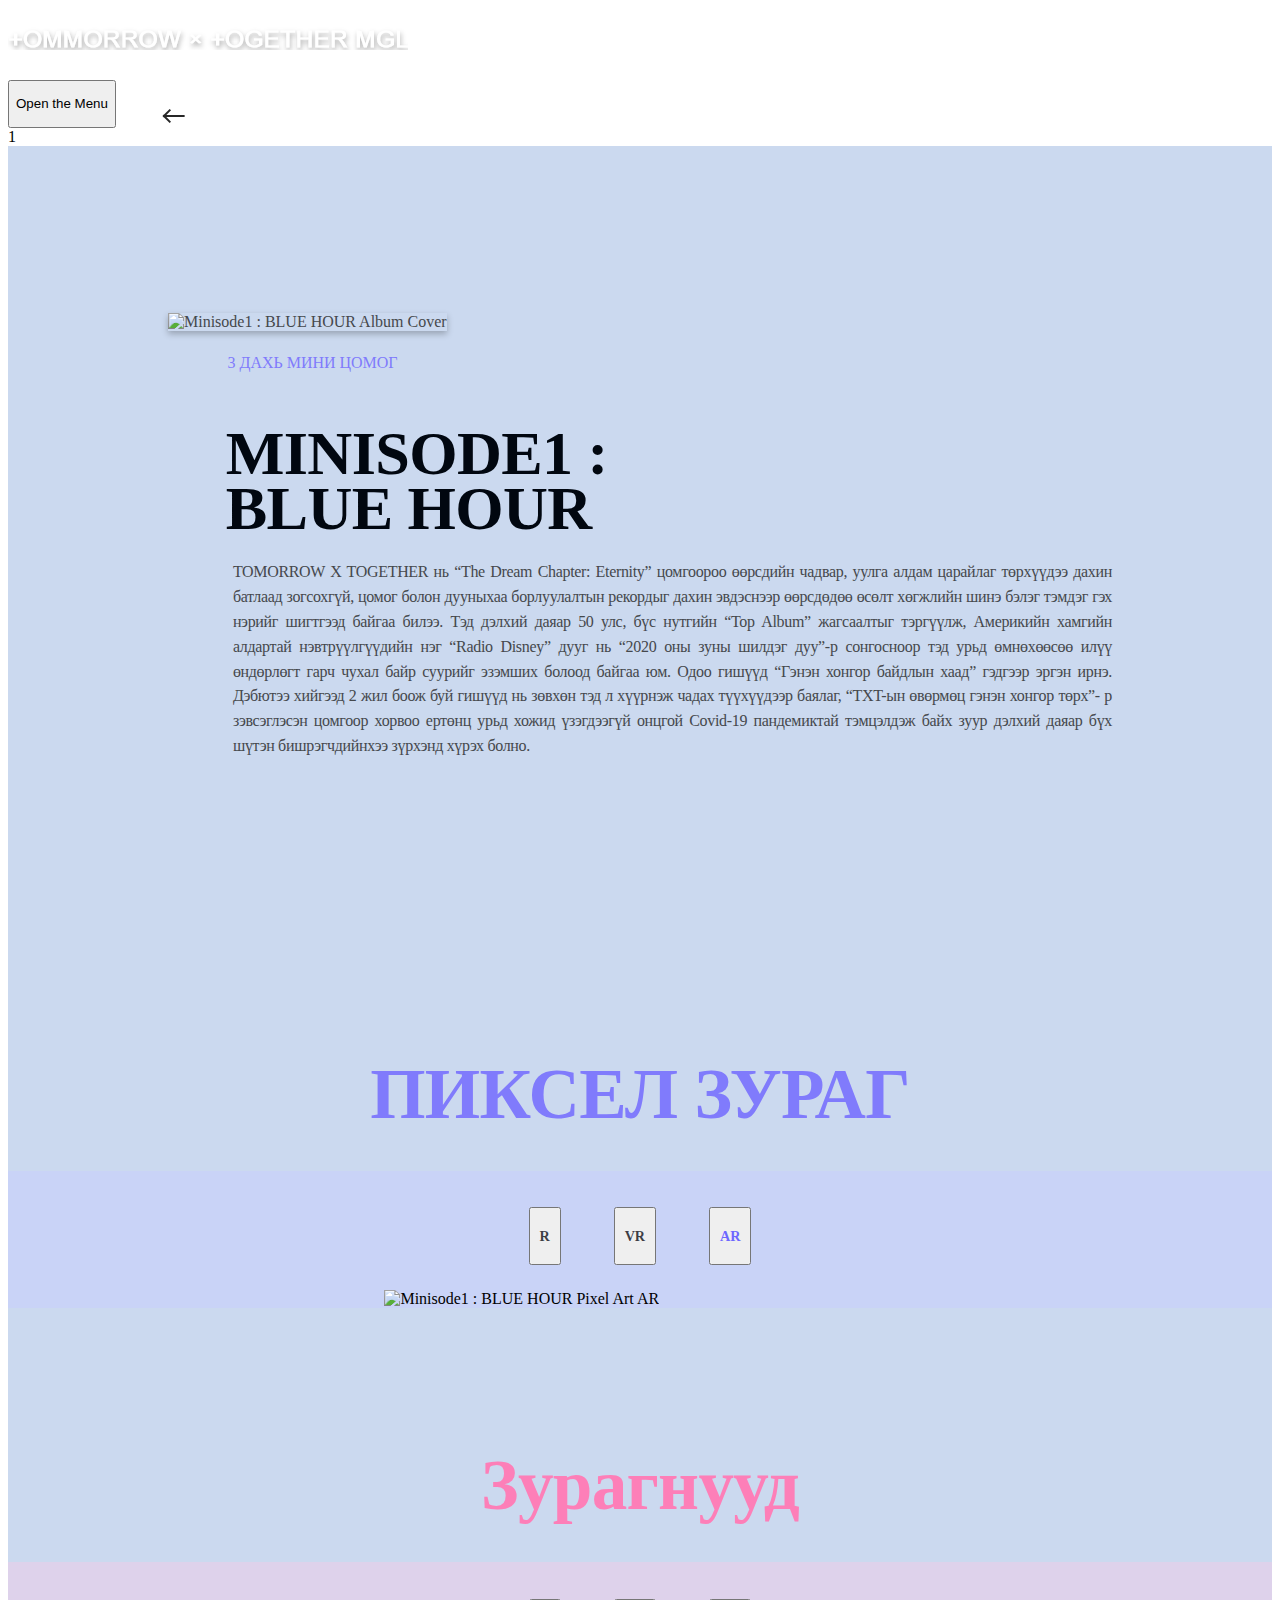
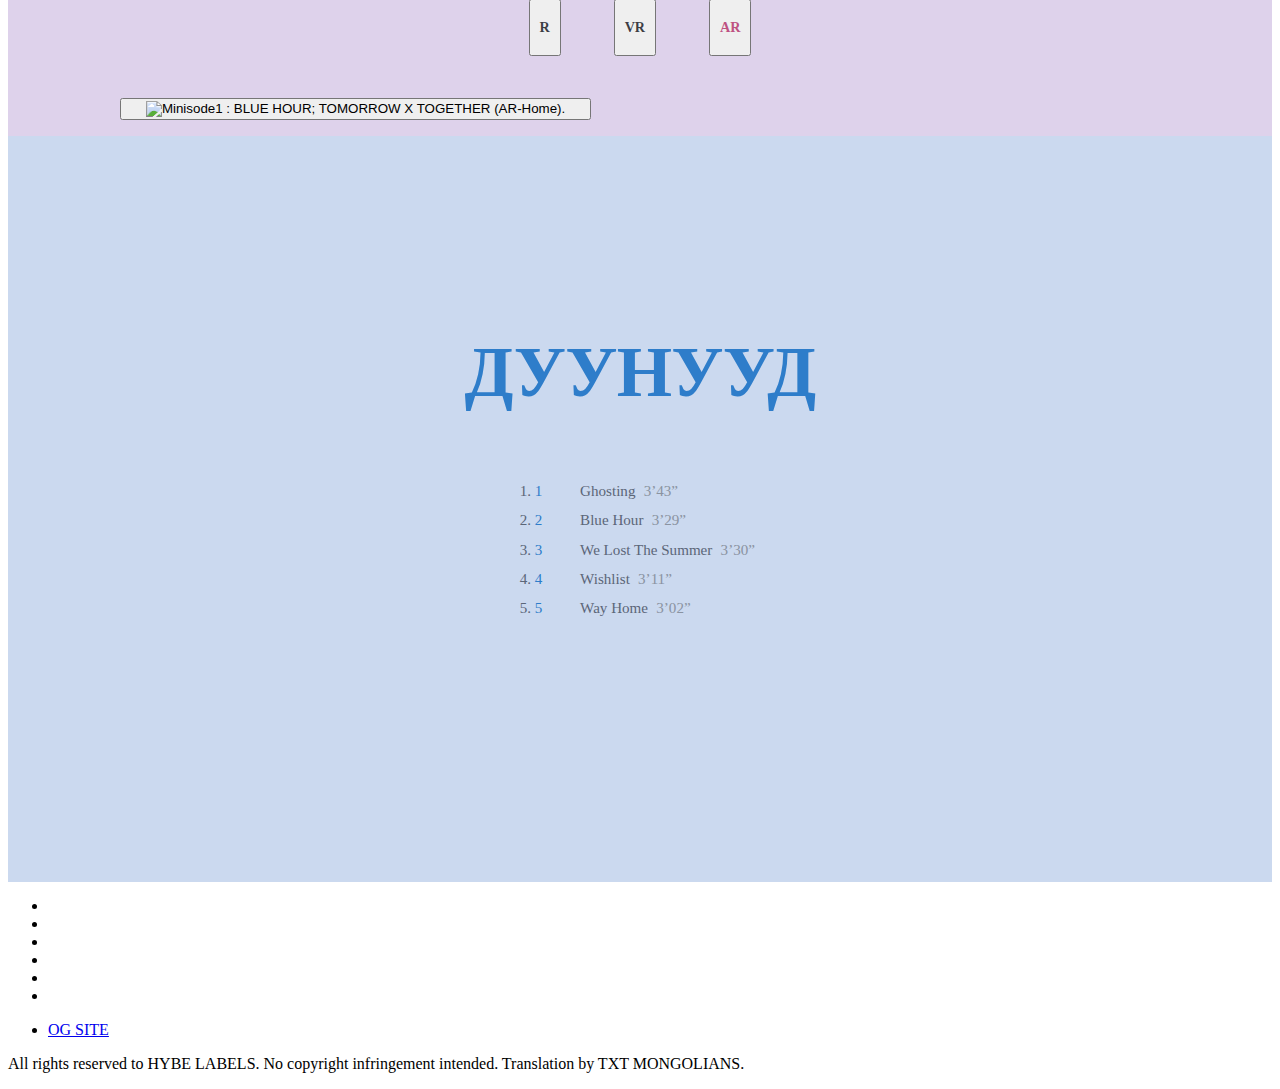
==== minisode1_blue_hour.html @ 86565975 "Add files via upload" ====
<!doctype html>
<head>
	<meta charset="UTF-8">
	<meta http-equiv="X-UA-Compatible" content="IE=edge">
	<meta http-equiv="content-type" content="text/html; charset=UTF-8">
	<meta name="viewport" content="width=device-width, initial-scale=1, maximum-scale=1, minimum-scale=1, user-scalable=no"/>
	<meta http-equiv="Pragma" content="no-cache"/>
	<meta http-equiv="Cache-Control" content="no-cache"/>
	<meta http-equiv="Expires" content="-1"/>
	
	<title>BLUE HOUR | TOMORROW X TOGETHER | Big Hit Entertainment</title>

	<meta name="title" content="BLUE HOUR | TOMORROW X TOGETHER | Big Hit Entertainment" />
	<meta name="description" content="TOMORROW X TOGETHER, TXT, YEONJUN, SOOBIN, BEOMGYU, TAEHYUN, HUENINGKAI, Big Hit Entertainment, Bighit, Minisode1 BLUE HOUR, Minisode, BLUE HOUR, Minisode1, Minisode1 : BLUE HOUR" />
	<meta name="keywords" content="TOMORROW X TOGETHER, TXT, YEONJUN, SOOBIN, BEOMGYU, TAEHYUN, HUENINGKAI, Big Hit Entertainment, Bighit, minisode1, BlueHour" />
	<meta name="url" content="http://www.txtmongolians.mn/minisode1_blue_hour" />

	<!-- Open Graph data -->
	<meta property="og:type" content="website" />
	<meta property="og:title" content="BLUE HOUR | TOMORROW X TOGETHER | Big Hit Entertainment" />
	<meta property="og:image" content="http://www.ibighit.com/txt/images/txt/meta-card.jpg" />
	<meta property="og:description" content="TOMORROW X TOGETHER, TXT, YEONJUN, SOOBIN, BEOMGYU, TAEHYUN, HUENINGKAI, Big Hit Entertainment, Bighit, Minisode1 BLUE HOUR, Minisode, BLUE HOUR, Minisode1, Minisode1 : BLUE HOUR" />

	<link rel="shortcut icon" href="https://www.ibighit.com/txt/images/txt/favicon-32.ico">
	<link type="text/css" rel="stylesheet" href="https://ibighit.com/txt/css/reset.css">
	<link type="text/css" rel="stylesheet" href="https://ibighit.com/txt/css/base.css">
	<link type="text/css" rel="stylesheet" href="css/discography.css">
	<link type="text/css" rel="stylesheet" href="css/jquery-ui.css">
	<link type="text/css" rel="stylesheet" href="css/engdiscography.css">
	<link type="text/css" rel="stylesheet" href="css/txtdiscography.css">
	<link type="text/css" rel="stylesheet" href="css/blue_hour.css">
	<link type="text/css" rel="stylesheet" href="css/videocontrol.css">
	<link type="text/css" rel="stylesheet" href="css/www-player.css">

	<script src="https://code.jquery.com/jquery-1.12.4.js"></script>
	<script src="https://code.jquery.com/ui/1.12.1/jquery-ui.js"></script>
	<script src="js/wordbreak.js"></script>
	<script src="js/responsiveImg.js"></script>
	<script src="js/base.js"></script>
	<script src="js/function.js"></script>
	<script src="js/pageMotion.js"></script>
	<script src="js/txtBlueHour.js"></script>
	<script src="js/jquery.ui.touch-punch.min.js"></script>
	<script src="js/jquery.touchSwipe.min.js"></script>
	<script src="js/imagesloaded.pkgd.min.js"></script>
	<script src="js/jquery-ui.js"></script>
	<script src="js/www-widgetapi.js"></script>
	<script src="js/www-embed-player.js"></script>
</head>

<script async src="https://www.googletagmanager.com/gtag/js?id=UA-131926026-8"></script>
<script>
	window.dataLayer = window.dataLayer || [];
	function gtag() { dataLayer.push(arguments); }
	gtag('js', new Date());

	gtag('config', 'UA-131926026-8');
	$(document).on('mousedown', 'button, input[type="button"], input[type="submit"]', function (e) {
		e.preventDefault();
	});
</script>

<body>
	<div class="hiddenLayer">
		<iframe src="about:blank" id="hiddenFrame"></iframe>
		<iframe src="about:blank" id="hiddenFrame2"></iframe>
	</div>

	<header>
		<h1 class="logo">
			<a href="index.html" title="Go to TOMORROW X TOGETHER Home Page">
				<img class="responsiveImg" url="pictures/LOGO.png" data-media-mobile="pictures/LOGO.png" data-media-web="pictures/LOGO.png" alt="TOMORROW X TOGETHER Logo">
			</a>
		</h1>
		<div class="gnb">
			<button type="button" class="btn-gnb">
				<span></span>
				<span></span>
				<span></span>
				<p class="hidden">Open the Menu</p>
			</button>
		</div>
		<nav class="active" style="height: 16064px; display: none; opacity: 0;">
			<div class="nav-inner">
				<ul class="main_nav">
					<li>
					</li>
					<li class="nav-txt active">
								<div>
									<ul>
										<li>
											<a href="index.html" title="">HOME</a>
										</li>
									</ul>
								</div>
					</li>
				</ul>
			</div>
		</nav>
	</header>1
	
	<script src="js/base.js"></script>


	<div class="wrapper blue_hour">
		<div class="popup-bg"></div>
		<div class="popup-bg-white"></div>
		<main class="album-detail">
			<div>
 				<a href="index.html" class="btn-list" title=""><span></span></a> 
 			</div>

			<section class="album-desc half">
				<div class="contents-obj shadow">
					<img src="https://ibighit.com/txt/images/txt/discography/blue_hour/19P3lLPNtKeM6x9RGOwO1swi.jpg" alt="Minisode1 : BLUE HOUR Album Cover">
				</div>
				<div class="contents">
					<p class="contents-sort">3 ДАХЬ МИНИ ЦОМОГ</p>
					<h2 class="contents-title">MINISODE1 : <br>BLUE HOUR</h2>
					<p class="contents-desc">TOMORROW X TOGETHER нь “The Dream Chapter: Eternity” цомгоороо өөрсдийн чадвар, уулга алдам царайлаг төрхүүдээ дахин батлаад зогсохгүй, цомог болон дууныхаа борлуулалтын рекордыг дахин эвдэснээр өөрсдөдөө  өсөлт хөгжлийн шинэ бэлэг тэмдэг гэх нэрийг шигтгээд байгаа билээ. 
						Тэд дэлхий даяар 50 улс, бүс нутгийн “Top Album” жагсаалтыг тэргүүлж, Америкийн хамгийн алдартай нэвтрүүлгүүдийн нэг “Radio Disney” дууг нь “2020 оны зуны шилдэг дуу”-р сонгосноор тэд урьд өмнөхөөсөө илүү өндөрлөгт гарч чухал байр суурийг эзэмших болоод
						байгаа юм. Одоо гишүүд “Гэнэн хонгор байдлын хаад” гэдгээр эргэн ирнэ. Дэбютээ хийгээд 2 жил боож буй гишүүд нь зөвхөн тэд л хүүрнэж чадах түүхүүдээр баялаг, “TXT-ын өвөрмөц гэнэн хонгор төрх”- р зэвсэглэсэн цомгоор хорвоо ертөнц урьд хожид үзэгдээгүй онцгой Covid-19 пандемиктай тэмцэлдэж байх зуур дэлхий даяар бүх шүтэн бишрэгчдийнхээ зүрхэнд хүрэх болно.</p>
				</div>
			</section>

			<section class="etc_area gif">
				<h2 class="contents-title">ПИКСЕЛ ЗУРАГ</h2>
				<div class="slide-wrap margin-t center etc_wrap">
					<div class="bottom">
						<ul>
							<li>
								<button>
									<h3 class="contents-sub">R</h3>
								</button>
							</li>
							<li>
								<button>
									<h3 class="contents-sub">VR</h3>
								</button>
							</li>
							<li class="active">
								<button>
									<h3 class="contents-sub">AR</h3>
								</button>
							</li>
						</ul>
					</div>
					<ul class="overlap_cont">
						<li data-file="czGPjCsmwIINj44M1JA6U5LG">
							<div class="contents-obj">
								<img class="responsiveImg" src="https://ibighit.com/txt/images/txt/discography/blue_hour/gif/a9dkDbItRXaHenz2wACGiULX.gif" alt="Minisode1 : BLUE HOUR Pixel Art R">
							</div>
						</li>
						<li data-file="6UMwoecpw71UumtGokAyxyLy">
							<div class="contents-obj">
								<img class="responsiveImg" src="https://ibighit.com/txt/images/txt/discography/blue_hour/gif/htG6ubvFua4hpyus7Y6ZiZIP.gif" alt="Minisode1 : BLUE HOUR Pixel Art VR">
							</div>
						</li>
						<li class="active" data-file="EDhONmQeyilXX2nHBwkJIJbo">
							<div class="contents-obj">
								<img class="responsiveImg" src="https://ibighit.com/txt/images/txt/discography/blue_hour/gif/QEA5cMa9uwzAStPcCXrcWz2g.gif" alt="Minisode1 : BLUE HOUR Pixel Art AR">
							</div>
						</li>
					</ul>
				</div>
			</section>
			
			<section class="blue_hour-photo" tabindex="0"> 
				<h2 class="contents-title">Зурагнууд</h2> 
				<div class="slide-wrap margin-t center"> 
					<div class="bottom"> 
						<ul> 
							<li class="disabled"> 
								<button> 
									<h3 class="contents-sub">R</h3> 
								</button> 
							</li> 
							<li class="disabled"> 
								<button> 
									<h3 class="contents-sub">VR</h3> 
								</button> 
							</li> 
							<li class="active disabled"> 
								<button> 
									<h3 class="contents-sub">AR</h3> 
								</button> 
							</li> 
						</ul> 
					</div> 
					<div class="photo_contents overlap_cont"> 
						<div class="home overlap_cont"> 
							<ul class="version_r overlap_cont" style="display: none; position: absolute; z-index: auto;"> 
								<li class="home_lock contents-obj portrait"> 
									<button type="button"> 
										<img src="https://ibighit.com/txt/images/txt/discography/blue_hour/bMiAsMlQrfSs1deYaFDSVodL.jpg" alt="Minisode1 : BLUE HOUR; TOMORROW X TOGETHER (R-Home)."> 
									</button> 
									<div class="motion_wrap" style="display: none;"> 
										<div style="top: 0%; left: 0px;"><img src="https://ibighit.com/txt/images/txt/discography/blue_hour/bMiAsMlQrfSs1deYaFDSVodL_s1.jpg" alt=""><span></span></div> 
										<div style="top: 0%; left: 55.7167px;"><img src="https://ibighit.com/txt/images/txt/discography/blue_hour/bMiAsMlQrfSs1deYaFDSVodL_s2.jpg" alt=""><span></span></div> 
										<div style="top: 0%; left: 111.433px;"><img src="https://ibighit.com/txt/images/txt/discography/blue_hour/bMiAsMlQrfSs1deYaFDSVodL_s3.jpg" alt=""><span></span></div> 
										<div style="top: 0%; left: 167.15px;"><img src="https://ibighit.com/txt/images/txt/discography/blue_hour/bMiAsMlQrfSs1deYaFDSVodL_s4.jpg" alt=""><span></span></div> 
										<div style="top: 0%; left: 222.867px;"><img src="https://ibighit.com/txt/images/txt/discography/blue_hour/bMiAsMlQrfSs1deYaFDSVodL_s5.jpg" alt=""><span></span></div> 
										<div style="top: 0%; left: 278.584px;"><img src="https://ibighit.com/txt/images/txt/discography/blue_hour/bMiAsMlQrfSs1deYaFDSVodL_s6.jpg" alt=""><span></span></div> 
										<div style="top: 0%; left: 334.3px;"><img src="https://ibighit.com/txt/images/txt/discography/blue_hour/bMiAsMlQrfSs1deYaFDSVodL_s7.jpg" alt=""><span></span></div> 
										<div style="top: 0%; left: 390.017px;"><img src="https://ibighit.com/txt/images/txt/discography/blue_hour/bMiAsMlQrfSs1deYaFDSVodL_s8.jpg" alt=""><span></span></div> 
										<div style="top: 0%; left: 445.734px;"><img src="https://ibighit.com/txt/images/txt/discography/blue_hour/bMiAsMlQrfSs1deYaFDSVodL_s9.jpg" alt=""><span></span></div> 
										<div style="top: 0%; left: 501.45px;"><img src="https://ibighit.com/txt/images/txt/discography/blue_hour/bMiAsMlQrfSs1deYaFDSVodL_s10.jpg" alt=""><span></span></div> 
										<div style="top: 5%; left: 0px;"><img src="https://ibighit.com/txt/images/txt/discography/blue_hour/bMiAsMlQrfSs1deYaFDSVodL_s11.jpg" alt=""><span></span></div> 
										<div style="top: 5%; left: 55.7167px;"><img src="https://ibighit.com/txt/images/txt/discography/blue_hour/bMiAsMlQrfSs1deYaFDSVodL_s12.jpg" alt=""><span></span></div> 
										<div style="top: 5%; left: 111.433px;"><img src="https://ibighit.com/txt/images/txt/discography/blue_hour/bMiAsMlQrfSs1deYaFDSVodL_s13.jpg" alt=""><span></span></div> 
										<div style="top: 5%; left: 167.15px;"><img src="https://ibighit.com/txt/images/txt/discography/blue_hour/bMiAsMlQrfSs1deYaFDSVodL_s14.jpg" alt=""><span></span></div> 
										<div style="top: 5%; left: 222.867px;"><img src="https://ibighit.com/txt/images/txt/discography/blue_hour/bMiAsMlQrfSs1deYaFDSVodL_s15.jpg" alt=""><span></span></div> 
										<div style="top: 5%; left: 278.584px;"><img src="https://ibighit.com/txt/images/txt/discography/blue_hour/bMiAsMlQrfSs1deYaFDSVodL_s16.jpg" alt=""><span></span></div> 
										<div style="top: 5%; left: 334.3px;"><img src="https://ibighit.com/txt/images/txt/discography/blue_hour/bMiAsMlQrfSs1deYaFDSVodL_s17.jpg" alt=""><span></span></div> 
										<div style="top: 5%; left: 390.017px;"><img src="https://ibighit.com/txt/images/txt/discography/blue_hour/bMiAsMlQrfSs1deYaFDSVodL_s18.jpg" alt=""><span></span></div> 
										<div style="top: 5%; left: 445.734px;"><img src="https://ibighit.com/txt/images/txt/discography/blue_hour/bMiAsMlQrfSs1deYaFDSVodL_s19.jpg" alt=""><span></span></div> 
										<div style="top: 5%; left: 501.45px;"><img src="https://ibighit.com/txt/images/txt/discography/blue_hour/bMiAsMlQrfSs1deYaFDSVodL_s20.jpg" alt=""><span></span></div> 
										<div style="top: 10%; left: 0px;"><img src="https://ibighit.com/txt/images/txt/discography/blue_hour/bMiAsMlQrfSs1deYaFDSVodL_s21.jpg" alt=""><span></span></div> 
										<div style="top: 10%; left: 55.7167px;"><img src="https://ibighit.com/txt/images/txt/discography/blue_hour/bMiAsMlQrfSs1deYaFDSVodL_s22.jpg" alt=""><span></span></div> 
										<div style="top: 10%; left: 111.433px;"><img src="https://ibighit.com/txt/images/txt/discography/blue_hour/bMiAsMlQrfSs1deYaFDSVodL_s23.jpg" alt=""><span></span></div> 
										<div style="top: 10%; left: 167.15px;"><img src="https://ibighit.com/txt/images/txt/discography/blue_hour/bMiAsMlQrfSs1deYaFDSVodL_s24.jpg" alt=""><span></span></div> 
										<div style="top: 10%; left: 222.867px;"><img src="https://ibighit.com/txt/images/txt/discography/blue_hour/bMiAsMlQrfSs1deYaFDSVodL_s25.jpg" alt=""><span></span></div> 
										<div style="top: 10%; left: 278.584px;"><img src="https://ibighit.com/txt/images/txt/discography/blue_hour/bMiAsMlQrfSs1deYaFDSVodL_s26.jpg" alt=""><span></span></div> 
										<div style="top: 10%; left: 334.3px;"><img src="https://ibighit.com/txt/images/txt/discography/blue_hour/bMiAsMlQrfSs1deYaFDSVodL_s27.jpg" alt=""><span></span></div> 
										<div style="top: 10%; left: 390.017px;"><img src="https://ibighit.com/txt/images/txt/discography/blue_hour/bMiAsMlQrfSs1deYaFDSVodL_s28.jpg" alt=""><span></span></div> 
										<div style="top: 10%; left: 445.734px;"><img src="https://ibighit.com/txt/images/txt/discography/blue_hour/bMiAsMlQrfSs1deYaFDSVodL_s29.jpg" alt=""><span></span></div> 
										<div style="top: 10%; left: 501.45px;"><img src="https://ibighit.com/txt/images/txt/discography/blue_hour/bMiAsMlQrfSs1deYaFDSVodL_s30.jpg" alt=""><span></span></div> 
										<div style="top: 15%; left: 0px;"><img src="https://ibighit.com/txt/images/txt/discography/blue_hour/bMiAsMlQrfSs1deYaFDSVodL_s31.jpg" alt=""><span></span></div> 
										<div style="top: 15%; left: 55.7167px;"><img src="https://ibighit.com/txt/images/txt/discography/blue_hour/bMiAsMlQrfSs1deYaFDSVodL_s32.jpg" alt=""><span></span></div> 
										<div style="top: 15%; left: 111.433px;"><img src="https://ibighit.com/txt/images/txt/discography/blue_hour/bMiAsMlQrfSs1deYaFDSVodL_s33.jpg" alt=""><span></span></div> 
										<div style="top: 15%; left: 167.15px;"><img src="https://ibighit.com/txt/images/txt/discography/blue_hour/bMiAsMlQrfSs1deYaFDSVodL_s34.jpg" alt=""><span></span></div> 
										<div style="top: 15%; left: 222.867px;"><img src="https://ibighit.com/txt/images/txt/discography/blue_hour/bMiAsMlQrfSs1deYaFDSVodL_s35.jpg" alt=""><span></span></div> 
										<div style="top: 15%; left: 278.584px;"><img src="https://ibighit.com/txt/images/txt/discography/blue_hour/bMiAsMlQrfSs1deYaFDSVodL_s36.jpg" alt=""><span></span></div> 
										<div style="top: 15%; left: 334.3px;"><img src="https://ibighit.com/txt/images/txt/discography/blue_hour/bMiAsMlQrfSs1deYaFDSVodL_s37.jpg" alt=""><span></span></div> 
										<div style="top: 15%; left: 390.017px;"><img src="https://ibighit.com/txt/images/txt/discography/blue_hour/bMiAsMlQrfSs1deYaFDSVodL_s38.jpg" alt=""><span></span></div> 
										<div style="top: 15%; left: 445.734px;"><img src="https://ibighit.com/txt/images/txt/discography/blue_hour/bMiAsMlQrfSs1deYaFDSVodL_s39.jpg" alt=""><span></span></div> 
										<div style="top: 15%; left: 501.45px;"><img src="https://ibighit.com/txt/images/txt/discography/blue_hour/bMiAsMlQrfSs1deYaFDSVodL_s40.jpg" alt=""><span></span></div> 
										<div style="top: 20%; left: 0px;"><img src="https://ibighit.com/txt/images/txt/discography/blue_hour/bMiAsMlQrfSs1deYaFDSVodL_s41.jpg" alt=""><span></span></div> 
										<div style="top: 20%; left: 55.7167px;"><img src="https://ibighit.com/txt/images/txt/discography/blue_hour/bMiAsMlQrfSs1deYaFDSVodL_s42.jpg" alt=""><span></span></div> 
										<div style="top: 20%; left: 111.433px;"><img src="https://ibighit.com/txt/images/txt/discography/blue_hour/bMiAsMlQrfSs1deYaFDSVodL_s43.jpg" alt=""><span></span></div> 
										<div style="top: 20%; left: 167.15px;"><img src="https://ibighit.com/txt/images/txt/discography/blue_hour/bMiAsMlQrfSs1deYaFDSVodL_s44.jpg" alt=""><span></span></div> 
										<div style="top: 20%; left: 222.867px;"><img src="https://ibighit.com/txt/images/txt/discography/blue_hour/bMiAsMlQrfSs1deYaFDSVodL_s45.jpg" alt=""><span></span></div> 
										<div style="top: 20%; left: 278.584px;"><img src="https://ibighit.com/txt/images/txt/discography/blue_hour/bMiAsMlQrfSs1deYaFDSVodL_s46.jpg" alt=""><span></span></div> 
										<div style="top: 20%; left: 334.3px;"><img src="https://ibighit.com/txt/images/txt/discography/blue_hour/bMiAsMlQrfSs1deYaFDSVodL_s47.jpg" alt=""><span></span></div> 
										<div style="top: 20%; left: 390.017px;"><img src="https://ibighit.com/txt/images/txt/discography/blue_hour/bMiAsMlQrfSs1deYaFDSVodL_s48.jpg" alt=""><span></span></div> 
										<div style="top: 20%; left: 445.734px;"><img src="https://ibighit.com/txt/images/txt/discography/blue_hour/bMiAsMlQrfSs1deYaFDSVodL_s49.jpg" alt=""><span></span></div> 
										<div style="top: 20%; left: 501.45px;"><img src="https://ibighit.com/txt/images/txt/discography/blue_hour/bMiAsMlQrfSs1deYaFDSVodL_s50.jpg" alt=""><span></span></div> 
										<div style="top: 25%; left: 0px;"><img src="https://ibighit.com/txt/images/txt/discography/blue_hour/bMiAsMlQrfSs1deYaFDSVodL_s51.jpg" alt=""><span></span></div> 
										<div style="top: 25%; left: 55.7167px;"><img src="https://ibighit.com/txt/images/txt/discography/blue_hour/bMiAsMlQrfSs1deYaFDSVodL_s52.jpg" alt=""><span></span></div> 
										<div style="top: 25%; left: 111.433px;"><img src="https://ibighit.com/txt/images/txt/discography/blue_hour/bMiAsMlQrfSs1deYaFDSVodL_s53.jpg" alt=""><span></span></div> 
										<div style="top: 25%; left: 167.15px;"><img src="https://ibighit.com/txt/images/txt/discography/blue_hour/bMiAsMlQrfSs1deYaFDSVodL_s54.jpg" alt=""><span></span></div> 
										<div style="top: 25%; left: 222.867px;"><img src="https://ibighit.com/txt/images/txt/discography/blue_hour/bMiAsMlQrfSs1deYaFDSVodL_s55.jpg" alt=""><span></span></div> 
										<div style="top: 25%; left: 278.584px;"><img src="https://ibighit.com/txt/images/txt/discography/blue_hour/bMiAsMlQrfSs1deYaFDSVodL_s56.jpg" alt=""><span></span></div> 
										<div style="top: 25%; left: 334.3px;"><img src="https://ibighit.com/txt/images/txt/discography/blue_hour/bMiAsMlQrfSs1deYaFDSVodL_s57.jpg" alt=""><span></span></div> 
										<div style="top: 25%; left: 390.017px;"><img src="https://ibighit.com/txt/images/txt/discography/blue_hour/bMiAsMlQrfSs1deYaFDSVodL_s58.jpg" alt=""><span></span></div> 
										<div style="top: 25%; left: 445.734px;"><img src="https://ibighit.com/txt/images/txt/discography/blue_hour/bMiAsMlQrfSs1deYaFDSVodL_s59.jpg" alt=""><span></span></div> 
										<div style="top: 25%; left: 501.45px;"><img src="https://ibighit.com/txt/images/txt/discography/blue_hour/bMiAsMlQrfSs1deYaFDSVodL_s60.jpg" alt=""><span></span></div> 
										<div style="top: 30%; left: 0px;"><img src="https://ibighit.com/txt/images/txt/discography/blue_hour/bMiAsMlQrfSs1deYaFDSVodL_s61.jpg" alt=""><span></span></div> 
										<div style="top: 30%; left: 55.7167px;"><img src="https://ibighit.com/txt/images/txt/discography/blue_hour/bMiAsMlQrfSs1deYaFDSVodL_s62.jpg" alt=""><span></span></div> 
										<div style="top: 30%; left: 111.433px;"><img src="https://ibighit.com/txt/images/txt/discography/blue_hour/bMiAsMlQrfSs1deYaFDSVodL_s63.jpg" alt=""><span></span></div> 
										<div style="top: 30%; left: 167.15px;"><img src="https://ibighit.com/txt/images/txt/discography/blue_hour/bMiAsMlQrfSs1deYaFDSVodL_s64.jpg" alt=""><span></span></div> 
										<div style="top: 30%; left: 222.867px;"><img src="https://ibighit.com/txt/images/txt/discography/blue_hour/bMiAsMlQrfSs1deYaFDSVodL_s65.jpg" alt=""><span></span></div> 
										<div style="top: 30%; left: 278.584px;"><img src="https://ibighit.com/txt/images/txt/discography/blue_hour/bMiAsMlQrfSs1deYaFDSVodL_s66.jpg" alt=""><span></span></div> 
										<div style="top: 30%; left: 334.3px;"><img src="https://ibighit.com/txt/images/txt/discography/blue_hour/bMiAsMlQrfSs1deYaFDSVodL_s67.jpg" alt=""><span></span></div> 
										<div style="top: 30%; left: 390.017px;"><img src="https://ibighit.com/txt/images/txt/discography/blue_hour/bMiAsMlQrfSs1deYaFDSVodL_s68.jpg" alt=""><span></span></div> 
										<div style="top: 30%; left: 445.734px;"><img src="https://ibighit.com/txt/images/txt/discography/blue_hour/bMiAsMlQrfSs1deYaFDSVodL_s69.jpg" alt=""><span></span></div> 
										<div style="top: 30%; left: 501.45px;"><img src="https://ibighit.com/txt/images/txt/discography/blue_hour/bMiAsMlQrfSs1deYaFDSVodL_s70.jpg" alt=""><span></span></div> 
										<div style="top: 35%; left: 0px;"><img src="https://ibighit.com/txt/images/txt/discography/blue_hour/bMiAsMlQrfSs1deYaFDSVodL_s71.jpg" alt=""><span></span></div> 
										<div style="top: 35%; left: 55.7167px;"><img src="https://ibighit.com/txt/images/txt/discography/blue_hour/bMiAsMlQrfSs1deYaFDSVodL_s72.jpg" alt=""><span></span></div> 
										<div style="top: 35%; left: 111.433px;"><img src="https://ibighit.com/txt/images/txt/discography/blue_hour/bMiAsMlQrfSs1deYaFDSVodL_s73.jpg" alt=""><span></span></div> 
										<div style="top: 35%; left: 167.15px;"><img src="https://ibighit.com/txt/images/txt/discography/blue_hour/bMiAsMlQrfSs1deYaFDSVodL_s74.jpg" alt=""><span></span></div> 
										<div style="top: 35%; left: 222.867px;"><img src="https://ibighit.com/txt/images/txt/discography/blue_hour/bMiAsMlQrfSs1deYaFDSVodL_s75.jpg" alt=""><span></span></div> 
										<div style="top: 35%; left: 278.584px;"><img src="https://ibighit.com/txt/images/txt/discography/blue_hour/bMiAsMlQrfSs1deYaFDSVodL_s76.jpg" alt=""><span></span></div> 
										<div style="top: 35%; left: 334.3px;"><img src="https://ibighit.com/txt/images/txt/discography/blue_hour/bMiAsMlQrfSs1deYaFDSVodL_s77.jpg" alt=""><span></span></div> 
										<div style="top: 35%; left: 390.017px;"><img src="https://ibighit.com/txt/images/txt/discography/blue_hour/bMiAsMlQrfSs1deYaFDSVodL_s78.jpg" alt=""><span></span></div> 
										<div style="top: 35%; left: 445.734px;"><img src="https://ibighit.com/txt/images/txt/discography/blue_hour/bMiAsMlQrfSs1deYaFDSVodL_s79.jpg" alt=""><span></span></div> 
										<div style="top: 35%; left: 501.45px;"><img src="https://ibighit.com/txt/images/txt/discography/blue_hour/bMiAsMlQrfSs1deYaFDSVodL_s80.jpg" alt=""><span></span></div> 
										<div style="top: 40%; left: 0px;"><img src="https://ibighit.com/txt/images/txt/discography/blue_hour/bMiAsMlQrfSs1deYaFDSVodL_s81.jpg" alt=""><span></span></div> 
										<div style="top: 40%; left: 55.7167px;"><img src="https://ibighit.com/txt/images/txt/discography/blue_hour/bMiAsMlQrfSs1deYaFDSVodL_s82.jpg" alt=""><span></span></div> 
										<div style="top: 40%; left: 111.433px;"><img src="https://ibighit.com/txt/images/txt/discography/blue_hour/bMiAsMlQrfSs1deYaFDSVodL_s83.jpg" alt=""><span></span></div> 
										<div style="top: 40%; left: 167.15px;"><img src="https://ibighit.com/txt/images/txt/discography/blue_hour/bMiAsMlQrfSs1deYaFDSVodL_s84.jpg" alt=""><span></span></div> 
										<div style="top: 40%; left: 222.867px;"><img src="https://ibighit.com/txt/images/txt/discography/blue_hour/bMiAsMlQrfSs1deYaFDSVodL_s85.jpg" alt=""><span></span></div> 
										<div style="top: 40%; left: 278.584px;"><img src="https://ibighit.com/txt/images/txt/discography/blue_hour/bMiAsMlQrfSs1deYaFDSVodL_s86.jpg" alt=""><span></span></div> 
										<div style="top: 40%; left: 334.3px;"><img src="https://ibighit.com/txt/images/txt/discography/blue_hour/bMiAsMlQrfSs1deYaFDSVodL_s87.jpg" alt=""><span></span></div> 
										<div style="top: 40%; left: 390.017px;"><img src="https://ibighit.com/txt/images/txt/discography/blue_hour/bMiAsMlQrfSs1deYaFDSVodL_s88.jpg" alt=""><span></span></div> 
										<div style="top: 40%; left: 445.734px;"><img src="https://ibighit.com/txt/images/txt/discography/blue_hour/bMiAsMlQrfSs1deYaFDSVodL_s89.jpg" alt=""><span></span></div> 
										<div style="top: 40%; left: 501.45px;"><img src="https://ibighit.com/txt/images/txt/discography/blue_hour/bMiAsMlQrfSs1deYaFDSVodL_s90.jpg" alt=""><span></span></div> 
										<div style="top: 45%; left: 0px;"><img src="https://ibighit.com/txt/images/txt/discography/blue_hour/bMiAsMlQrfSs1deYaFDSVodL_s91.jpg" alt=""><span></span></div> 
										<div style="top: 45%; left: 55.7167px;"><img src="https://ibighit.com/txt/images/txt/discography/blue_hour/bMiAsMlQrfSs1deYaFDSVodL_s92.jpg" alt=""><span></span></div> 
										<div style="top: 45%; left: 111.433px;"><img src="https://ibighit.com/txt/images/txt/discography/blue_hour/bMiAsMlQrfSs1deYaFDSVodL_s93.jpg" alt=""><span></span></div> 
										<div style="top: 45%; left: 167.15px;"><img src="https://ibighit.com/txt/images/txt/discography/blue_hour/bMiAsMlQrfSs1deYaFDSVodL_s94.jpg" alt=""><span></span></div> 
										<div style="top: 45%; left: 222.867px;"><img src="https://ibighit.com/txt/images/txt/discography/blue_hour/bMiAsMlQrfSs1deYaFDSVodL_s95.jpg" alt=""><span></span></div> 
										<div style="top: 45%; left: 278.584px;"><img src="https://ibighit.com/txt/images/txt/discography/blue_hour/bMiAsMlQrfSs1deYaFDSVodL_s96.jpg" alt=""><span></span></div> 
										<div style="top: 45%; left: 334.3px;"><img src="https://ibighit.com/txt/images/txt/discography/blue_hour/bMiAsMlQrfSs1deYaFDSVodL_s97.jpg" alt=""><span></span></div> 
										<div style="top: 45%; left: 390.017px;"><img src="https://ibighit.com/txt/images/txt/discography/blue_hour/bMiAsMlQrfSs1deYaFDSVodL_s98.jpg" alt=""><span></span></div> 
										<div style="top: 45%; left: 445.734px;"><img src="https://ibighit.com/txt/images/txt/discography/blue_hour/bMiAsMlQrfSs1deYaFDSVodL_s99.jpg" alt=""><span></span></div> 
										<div style="top: 45%; left: 501.45px;"><img src="https://ibighit.com/txt/images/txt/discography/blue_hour/bMiAsMlQrfSs1deYaFDSVodL_s100.jpg" alt=""><span></span></div> 
										<div style="top: 50%; left: 0px;"><img src="https://ibighit.com/txt/images/txt/discography/blue_hour/bMiAsMlQrfSs1deYaFDSVodL_s101.jpg" alt=""><span></span></div> 
										<div style="top: 50%; left: 55.7167px;"><img src="https://ibighit.com/txt/images/txt/discography/blue_hour/bMiAsMlQrfSs1deYaFDSVodL_s102.jpg" alt=""><span></span></div> 
										<div style="top: 50%; left: 111.433px;"><img src="https://ibighit.com/txt/images/txt/discography/blue_hour/bMiAsMlQrfSs1deYaFDSVodL_s103.jpg" alt=""><span></span></div> 
										<div style="top: 50%; left: 167.15px;"><img src="https://ibighit.com/txt/images/txt/discography/blue_hour/bMiAsMlQrfSs1deYaFDSVodL_s104.jpg" alt=""><span></span></div> 
										<div style="top: 50%; left: 222.867px;"><img src="https://ibighit.com/txt/images/txt/discography/blue_hour/bMiAsMlQrfSs1deYaFDSVodL_s105.jpg" alt=""><span></span></div> 
										<div style="top: 50%; left: 278.584px;"><img src="https://ibighit.com/txt/images/txt/discography/blue_hour/bMiAsMlQrfSs1deYaFDSVodL_s106.jpg" alt=""><span></span></div> 
										<div style="top: 50%; left: 334.3px;"><img src="https://ibighit.com/txt/images/txt/discography/blue_hour/bMiAsMlQrfSs1deYaFDSVodL_s107.jpg" alt=""><span></span></div> 
										<div style="top: 50%; left: 390.017px;"><img src="https://ibighit.com/txt/images/txt/discography/blue_hour/bMiAsMlQrfSs1deYaFDSVodL_s108.jpg" alt=""><span></span></div> 
										<div style="top: 50%; left: 445.734px;"><img src="https://ibighit.com/txt/images/txt/discography/blue_hour/bMiAsMlQrfSs1deYaFDSVodL_s109.jpg" alt=""><span></span></div> 
										<div style="top: 50%; left: 501.45px;"><img src="https://ibighit.com/txt/images/txt/discography/blue_hour/bMiAsMlQrfSs1deYaFDSVodL_s110.jpg" alt=""><span></span></div> 
										<div style="top: 55%; left: 0px;"><img src="https://ibighit.com/txt/images/txt/discography/blue_hour/bMiAsMlQrfSs1deYaFDSVodL_s111.jpg" alt=""><span></span></div> 
										<div style="top: 55%; left: 55.7167px;"><img src="https://ibighit.com/txt/images/txt/discography/blue_hour/bMiAsMlQrfSs1deYaFDSVodL_s112.jpg" alt=""><span></span></div> 
										<div style="top: 55%; left: 111.433px;"><img src="https://ibighit.com/txt/images/txt/discography/blue_hour/bMiAsMlQrfSs1deYaFDSVodL_s113.jpg" alt=""><span></span></div> 
										<div style="top: 55%; left: 167.15px;"><img src="https://ibighit.com/txt/images/txt/discography/blue_hour/bMiAsMlQrfSs1deYaFDSVodL_s114.jpg" alt=""><span></span></div> 
										<div style="top: 55%; left: 222.867px;"><img src="https://ibighit.com/txt/images/txt/discography/blue_hour/bMiAsMlQrfSs1deYaFDSVodL_s115.jpg" alt=""><span></span></div> 
										<div style="top: 55%; left: 278.584px;"><img src="https://ibighit.com/txt/images/txt/discography/blue_hour/bMiAsMlQrfSs1deYaFDSVodL_s116.jpg" alt=""><span></span></div> 
										<div style="top: 55%; left: 334.3px;"><img src="https://ibighit.com/txt/images/txt/discography/blue_hour/bMiAsMlQrfSs1deYaFDSVodL_s117.jpg" alt=""><span></span></div> 
										<div style="top: 55%; left: 390.017px;"><img src="https://ibighit.com/txt/images/txt/discography/blue_hour/bMiAsMlQrfSs1deYaFDSVodL_s118.jpg" alt=""><span></span></div> 
										<div style="top: 55%; left: 445.734px;"><img src="https://ibighit.com/txt/images/txt/discography/blue_hour/bMiAsMlQrfSs1deYaFDSVodL_s119.jpg" alt=""><span></span></div> 
										<div style="top: 55%; left: 501.45px;"><img src="https://ibighit.com/txt/images/txt/discography/blue_hour/bMiAsMlQrfSs1deYaFDSVodL_s120.jpg" alt=""><span></span></div> 
										<div style="top: 60%; left: 0px;"><img src="https://ibighit.com/txt/images/txt/discography/blue_hour/bMiAsMlQrfSs1deYaFDSVodL_s121.jpg" alt=""><span></span></div> 
										<div style="top: 60%; left: 55.7167px;"><img src="https://ibighit.com/txt/images/txt/discography/blue_hour/bMiAsMlQrfSs1deYaFDSVodL_s122.jpg" alt=""><span></span></div> 
										<div style="top: 60%; left: 111.433px;"><img src="https://ibighit.com/txt/images/txt/discography/blue_hour/bMiAsMlQrfSs1deYaFDSVodL_s123.jpg" alt=""><span></span></div> 
										<div style="top: 60%; left: 167.15px;"><img src="https://ibighit.com/txt/images/txt/discography/blue_hour/bMiAsMlQrfSs1deYaFDSVodL_s124.jpg" alt=""><span></span></div> 
										<div style="top: 60%; left: 222.867px;"><img src="https://ibighit.com/txt/images/txt/discography/blue_hour/bMiAsMlQrfSs1deYaFDSVodL_s125.jpg" alt=""><span></span></div> 
										<div style="top: 60%; left: 278.584px;"><img src="https://ibighit.com/txt/images/txt/discography/blue_hour/bMiAsMlQrfSs1deYaFDSVodL_s126.jpg" alt=""><span></span></div> 
										<div style="top: 60%; left: 334.3px;"><img src="https://ibighit.com/txt/images/txt/discography/blue_hour/bMiAsMlQrfSs1deYaFDSVodL_s127.jpg" alt=""><span></span></div> 
										<div style="top: 60%; left: 390.017px;"><img src="https://ibighit.com/txt/images/txt/discography/blue_hour/bMiAsMlQrfSs1deYaFDSVodL_s128.jpg" alt=""><span></span></div> 
										<div style="top: 60%; left: 445.734px;"><img src="https://ibighit.com/txt/images/txt/discography/blue_hour/bMiAsMlQrfSs1deYaFDSVodL_s129.jpg" alt=""><span></span></div> 
										<div style="top: 60%; left: 501.45px;"><img src="https://ibighit.com/txt/images/txt/discography/blue_hour/bMiAsMlQrfSs1deYaFDSVodL_s130.jpg" alt=""><span></span></div> 
										<div style="top: 65%; left: 0px;"><img src="https://ibighit.com/txt/images/txt/discography/blue_hour/bMiAsMlQrfSs1deYaFDSVodL_s131.jpg" alt=""><span></span></div> 
										<div style="top: 65%; left: 55.7167px;"><img src="https://ibighit.com/txt/images/txt/discography/blue_hour/bMiAsMlQrfSs1deYaFDSVodL_s132.jpg" alt=""><span></span></div> 
										<div style="top: 65%; left: 111.433px;"><img src="https://ibighit.com/txt/images/txt/discography/blue_hour/bMiAsMlQrfSs1deYaFDSVodL_s133.jpg" alt=""><span></span></div> 
										<div style="top: 65%; left: 167.15px;"><img src="https://ibighit.com/txt/images/txt/discography/blue_hour/bMiAsMlQrfSs1deYaFDSVodL_s134.jpg" alt=""><span></span></div> 
										<div style="top: 65%; left: 222.867px;"><img src="https://ibighit.com/txt/images/txt/discography/blue_hour/bMiAsMlQrfSs1deYaFDSVodL_s135.jpg" alt=""><span></span></div> 
										<div style="top: 65%; left: 278.584px;"><img src="https://ibighit.com/txt/images/txt/discography/blue_hour/bMiAsMlQrfSs1deYaFDSVodL_s136.jpg" alt=""><span></span></div> 
										<div style="top: 65%; left: 334.3px;"><img src="https://ibighit.com/txt/images/txt/discography/blue_hour/bMiAsMlQrfSs1deYaFDSVodL_s137.jpg" alt=""><span></span></div> 
										<div style="top: 65%; left: 390.017px;"><img src="https://ibighit.com/txt/images/txt/discography/blue_hour/bMiAsMlQrfSs1deYaFDSVodL_s138.jpg" alt=""><span></span></div> 
										<div style="top: 65%; left: 445.734px;"><img src="https://ibighit.com/txt/images/txt/discography/blue_hour/bMiAsMlQrfSs1deYaFDSVodL_s139.jpg" alt=""><span></span></div> 
										<div style="top: 65%; left: 501.45px;"><img src="https://ibighit.com/txt/images/txt/discography/blue_hour/bMiAsMlQrfSs1deYaFDSVodL_s140.jpg" alt=""><span></span></div> 
										<div style="top: 70%; left: 0px;"><img src="https://ibighit.com/txt/images/txt/discography/blue_hour/bMiAsMlQrfSs1deYaFDSVodL_s141.jpg" alt=""><span></span></div> 
										<div style="top: 70%; left: 55.7167px;"><img src="https://ibighit.com/txt/images/txt/discography/blue_hour/bMiAsMlQrfSs1deYaFDSVodL_s142.jpg" alt=""><span></span></div> 
										<div style="top: 70%; left: 111.433px;"><img src="https://ibighit.com/txt/images/txt/discography/blue_hour/bMiAsMlQrfSs1deYaFDSVodL_s143.jpg" alt=""><span></span></div> 
										<div style="top: 70%; left: 167.15px;"><img src="https://ibighit.com/txt/images/txt/discography/blue_hour/bMiAsMlQrfSs1deYaFDSVodL_s144.jpg" alt=""><span></span></div> 
										<div style="top: 70%; left: 222.867px;"><img src="https://ibighit.com/txt/images/txt/discography/blue_hour/bMiAsMlQrfSs1deYaFDSVodL_s145.jpg" alt=""><span></span></div> 
										<div style="top: 70%; left: 278.584px;"><img src="https://ibighit.com/txt/images/txt/discography/blue_hour/bMiAsMlQrfSs1deYaFDSVodL_s146.jpg" alt=""><span></span></div> 
										<div style="top: 70%; left: 334.3px;"><img src="https://ibighit.com/txt/images/txt/discography/blue_hour/bMiAsMlQrfSs1deYaFDSVodL_s147.jpg" alt=""><span></span></div> 
										<div style="top: 70%; left: 390.017px;"><img src="https://ibighit.com/txt/images/txt/discography/blue_hour/bMiAsMlQrfSs1deYaFDSVodL_s148.jpg" alt=""><span></span></div> 
										<div style="top: 70%; left: 445.734px;"><img src="https://ibighit.com/txt/images/txt/discography/blue_hour/bMiAsMlQrfSs1deYaFDSVodL_s149.jpg" alt=""><span></span></div> 
										<div style="top: 70%; left: 501.45px;"><img src="https://ibighit.com/txt/images/txt/discography/blue_hour/bMiAsMlQrfSs1deYaFDSVodL_s150.jpg" alt=""><span></span></div> 
										<div style="top: 75%; left: 0px;"><img src="https://ibighit.com/txt/images/txt/discography/blue_hour/bMiAsMlQrfSs1deYaFDSVodL_s151.jpg" alt=""><span></span></div> 
										<div style="top: 75%; left: 55.7167px;"><img src="https://ibighit.com/txt/images/txt/discography/blue_hour/bMiAsMlQrfSs1deYaFDSVodL_s152.jpg" alt=""><span></span></div> 
										<div style="top: 75%; left: 111.433px;"><img src="https://ibighit.com/txt/images/txt/discography/blue_hour/bMiAsMlQrfSs1deYaFDSVodL_s153.jpg" alt=""><span></span></div> 
										<div style="top: 75%; left: 167.15px;"><img src="https://ibighit.com/txt/images/txt/discography/blue_hour/bMiAsMlQrfSs1deYaFDSVodL_s154.jpg" alt=""><span></span></div> 
										<div style="top: 75%; left: 222.867px;"><img src="https://ibighit.com/txt/images/txt/discography/blue_hour/bMiAsMlQrfSs1deYaFDSVodL_s155.jpg" alt=""><span></span></div> 
										<div style="top: 75%; left: 278.584px;"><img src="https://ibighit.com/txt/images/txt/discography/blue_hour/bMiAsMlQrfSs1deYaFDSVodL_s156.jpg" alt=""><span></span></div> 
										<div style="top: 75%; left: 334.3px;"><img src="https://ibighit.com/txt/images/txt/discography/blue_hour/bMiAsMlQrfSs1deYaFDSVodL_s157.jpg" alt=""><span></span></div> 
										<div style="top: 75%; left: 390.017px;"><img src="https://ibighit.com/txt/images/txt/discography/blue_hour/bMiAsMlQrfSs1deYaFDSVodL_s158.jpg" alt=""><span></span></div> 
										<div style="top: 75%; left: 445.734px;"><img src="https://ibighit.com/txt/images/txt/discography/blue_hour/bMiAsMlQrfSs1deYaFDSVodL_s159.jpg" alt=""><span></span></div> 
										<div style="top: 75%; left: 501.45px;"><img src="https://ibighit.com/txt/images/txt/discography/blue_hour/bMiAsMlQrfSs1deYaFDSVodL_s160.jpg" alt=""><span></span></div> 
										<div style="top: 80%; left: 0px;"><img src="https://ibighit.com/txt/images/txt/discography/blue_hour/bMiAsMlQrfSs1deYaFDSVodL_s161.jpg" alt=""><span></span></div> 
										<div style="top: 80%; left: 55.7167px;"><img src="https://ibighit.com/txt/images/txt/discography/blue_hour/bMiAsMlQrfSs1deYaFDSVodL_s162.jpg" alt=""><span></span></div> 
										<div style="top: 80%; left: 111.433px;"><img src="https://ibighit.com/txt/images/txt/discography/blue_hour/bMiAsMlQrfSs1deYaFDSVodL_s163.jpg" alt=""><span></span></div> 
										<div style="top: 80%; left: 167.15px;"><img src="https://ibighit.com/txt/images/txt/discography/blue_hour/bMiAsMlQrfSs1deYaFDSVodL_s164.jpg" alt=""><span></span></div> 
										<div style="top: 80%; left: 222.867px;"><img src="https://ibighit.com/txt/images/txt/discography/blue_hour/bMiAsMlQrfSs1deYaFDSVodL_s165.jpg" alt=""><span></span></div> 
										<div style="top: 80%; left: 278.584px;"><img src="https://ibighit.com/txt/images/txt/discography/blue_hour/bMiAsMlQrfSs1deYaFDSVodL_s166.jpg" alt=""><span></span></div> 
										<div style="top: 80%; left: 334.3px;"><img src="https://ibighit.com/txt/images/txt/discography/blue_hour/bMiAsMlQrfSs1deYaFDSVodL_s167.jpg" alt=""><span></span></div> 
										<div style="top: 80%; left: 390.017px;"><img src="https://ibighit.com/txt/images/txt/discography/blue_hour/bMiAsMlQrfSs1deYaFDSVodL_s168.jpg" alt=""><span></span></div> 
										<div style="top: 80%; left: 445.734px;"><img src="https://ibighit.com/txt/images/txt/discography/blue_hour/bMiAsMlQrfSs1deYaFDSVodL_s169.jpg" alt=""><span></span></div> 
										<div style="top: 80%; left: 501.45px;"><img src="https://ibighit.com/txt/images/txt/discography/blue_hour/bMiAsMlQrfSs1deYaFDSVodL_s170.jpg" alt=""><span></span></div> 
										<div style="top: 85%; left: 0px;"><img src="https://ibighit.com/txt/images/txt/discography/blue_hour/bMiAsMlQrfSs1deYaFDSVodL_s171.jpg" alt=""><span></span></div> 
										<div style="top: 85%; left: 55.7167px;"><img src="https://ibighit.com/txt/images/txt/discography/blue_hour/bMiAsMlQrfSs1deYaFDSVodL_s172.jpg" alt=""><span></span></div> 
										<div style="top: 85%; left: 111.433px;"><img src="https://ibighit.com/txt/images/txt/discography/blue_hour/bMiAsMlQrfSs1deYaFDSVodL_s173.jpg" alt=""><span></span></div> 
										<div style="top: 85%; left: 167.15px;"><img src="https://ibighit.com/txt/images/txt/discography/blue_hour/bMiAsMlQrfSs1deYaFDSVodL_s174.jpg" alt=""><span></span></div> 
										<div style="top: 85%; left: 222.867px;"><img src="https://ibighit.com/txt/images/txt/discography/blue_hour/bMiAsMlQrfSs1deYaFDSVodL_s175.jpg" alt=""><span></span></div> 
										<div style="top: 85%; left: 278.584px;"><img src="https://ibighit.com/txt/images/txt/discography/blue_hour/bMiAsMlQrfSs1deYaFDSVodL_s176.jpg" alt=""><span></span></div> 
										<div style="top: 85%; left: 334.3px;"><img src="https://ibighit.com/txt/images/txt/discography/blue_hour/bMiAsMlQrfSs1deYaFDSVodL_s177.jpg" alt=""><span></span></div> 
										<div style="top: 85%; left: 390.017px;"><img src="https://ibighit.com/txt/images/txt/discography/blue_hour/bMiAsMlQrfSs1deYaFDSVodL_s178.jpg" alt=""><span></span></div> 
										<div style="top: 85%; left: 445.734px;"><img src="https://ibighit.com/txt/images/txt/discography/blue_hour/bMiAsMlQrfSs1deYaFDSVodL_s179.jpg" alt=""><span></span></div> 
										<div style="top: 85%; left: 501.45px;"><img src="https://ibighit.com/txt/images/txt/discography/blue_hour/bMiAsMlQrfSs1deYaFDSVodL_s180.jpg" alt=""><span></span></div> 
										<div style="top: 90%; left: 0px;"><img src="https://ibighit.com/txt/images/txt/discography/blue_hour/bMiAsMlQrfSs1deYaFDSVodL_s181.jpg" alt=""><span></span></div> 
										<div style="top: 90%; left: 55.7167px;"><img src="https://ibighit.com/txt/images/txt/discography/blue_hour/bMiAsMlQrfSs1deYaFDSVodL_s182.jpg" alt=""><span></span></div> 
										<div style="top: 90%; left: 111.433px;"><img src="https://ibighit.com/txt/images/txt/discography/blue_hour/bMiAsMlQrfSs1deYaFDSVodL_s183.jpg" alt=""><span></span></div> 
										<div style="top: 90%; left: 167.15px;"><img src="https://ibighit.com/txt/images/txt/discography/blue_hour/bMiAsMlQrfSs1deYaFDSVodL_s184.jpg" alt=""><span></span></div> 
										<div style="top: 90%; left: 222.867px;"><img src="https://ibighit.com/txt/images/txt/discography/blue_hour/bMiAsMlQrfSs1deYaFDSVodL_s185.jpg" alt=""><span></span></div> 
										<div style="top: 90%; left: 278.584px;"><img src="https://ibighit.com/txt/images/txt/discography/blue_hour/bMiAsMlQrfSs1deYaFDSVodL_s186.jpg" alt=""><span></span></div> 
										<div style="top: 90%; left: 334.3px;"><img src="https://ibighit.com/txt/images/txt/discography/blue_hour/bMiAsMlQrfSs1deYaFDSVodL_s187.jpg" alt=""><span></span></div> 
										<div style="top: 90%; left: 390.017px;"><img src="https://ibighit.com/txt/images/txt/discography/blue_hour/bMiAsMlQrfSs1deYaFDSVodL_s188.jpg" alt=""><span></span></div> 
										<div style="top: 90%; left: 445.734px;"><img src="https://ibighit.com/txt/images/txt/discography/blue_hour/bMiAsMlQrfSs1deYaFDSVodL_s189.jpg" alt=""><span></span></div> 
										<div style="top: 90%; left: 501.45px;"><img src="https://ibighit.com/txt/images/txt/discography/blue_hour/bMiAsMlQrfSs1deYaFDSVodL_s190.jpg" alt=""><span></span></div> 
										<div style="top: 95%; left: 0px;"><img src="https://ibighit.com/txt/images/txt/discography/blue_hour/bMiAsMlQrfSs1deYaFDSVodL_s191.jpg" alt=""><span></span></div> 
										<div style="top: 95%; left: 55.7167px;"><img src="https://ibighit.com/txt/images/txt/discography/blue_hour/bMiAsMlQrfSs1deYaFDSVodL_s192.jpg" alt=""><span></span></div> 
										<div style="top: 95%; left: 111.433px;"><img src="https://ibighit.com/txt/images/txt/discography/blue_hour/bMiAsMlQrfSs1deYaFDSVodL_s193.jpg" alt=""><span></span></div> 
										<div style="top: 95%; left: 167.15px;"><img src="https://ibighit.com/txt/images/txt/discography/blue_hour/bMiAsMlQrfSs1deYaFDSVodL_s194.jpg" alt=""><span></span></div> 
										<div style="top: 95%; left: 222.867px;"><img src="https://ibighit.com/txt/images/txt/discography/blue_hour/bMiAsMlQrfSs1deYaFDSVodL_s195.jpg" alt=""><span></span></div> 
										<div style="top: 95%; left: 278.584px;"><img src="https://ibighit.com/txt/images/txt/discography/blue_hour/bMiAsMlQrfSs1deYaFDSVodL_s196.jpg" alt=""><span></span></div> 
										<div style="top: 95%; left: 334.3px;"><img src="https://ibighit.com/txt/images/txt/discography/blue_hour/bMiAsMlQrfSs1deYaFDSVodL_s197.jpg" alt=""><span></span></div> 
										<div style="top: 95%; left: 390.017px;"><img src="https://ibighit.com/txt/images/txt/discography/blue_hour/bMiAsMlQrfSs1deYaFDSVodL_s198.jpg" alt=""><span></span></div> 
										<div style="top: 95%; left: 445.734px;"><img src="https://ibighit.com/txt/images/txt/discography/blue_hour/bMiAsMlQrfSs1deYaFDSVodL_s199.jpg" alt=""><span></span></div> 
										<div style="top: 95%; left: 501.45px;"><img src="https://ibighit.com/txt/images/txt/discography/blue_hour/bMiAsMlQrfSs1deYaFDSVodL_s200.jpg" alt=""><span></span></div> 
									</div> 
								</li> 
								<li class="home_passcode contents-obj portrait"> 
									<img src="https://ibighit.com/txt/images/txt/discography/blue_hour/Uyo1Tp406iDdTMdKGXw5rmsd.jpg" alt="Minisode1 : BLUE HOUR; TOMORROW X TOGETHER (Passcode)."> 
									<img class="failed_code" src="https://ibighit.com/txt/images/txt/discography/blue_hour/Uyo1Tp406iDdTMdKGXw5rmsd_f.png" alt=""> 
									<div class="click-area"> 
										<button class="btn_passcode num1" type="button" data-value="1"></button> 
										<button class="btn_passcode num2" type="button" data-value="2"></button> 
										<button class="btn_passcode num3" type="button" data-value="3"></button> 
										<button class="btn_passcode num4" type="button" data-value="4"></button> 
										<button class="btn_passcode num5" type="button" data-value="5"></button> 
										<button class="btn_passcode num6" type="button" data-value="6"></button> 
										<button class="btn_passcode num7" type="button" data-value="7"></button> 
										<button class="btn_passcode num8" type="button" data-value="8"></button> 
										<button class="btn_passcode num9" type="button" data-value="9"></button> 
										<button class="btn_passcode num0" type="button" data-value="0"></button> 
										<button class="cancle" type="button"></button> 
									</div> 
								</li> 
								<li class="home_unlock contents-obj portrait"> 
									<img src="https://ibighit.com/txt/images/txt/discography/blue_hour/XjFHNAZyvCyRmap5SooFtEHz.jpg" alt="Minisode1 : BLUE HOUR; TOMORROW X TOGETHER (R-Main)."> 
									<div class="click-area"> 
										<button class="app_photo" type="button"></button> 
										<button class="app_video" type="button"></button> 
										<button class="app_music" type="button"></button> 
										<button class="app_downloads" type="button"></button> 
									</div> 
								</li> 
							</ul> 
							<ul class="version_ar overlap_cont" style="display: block; position: relative; opacity: 1; z-index: auto;"> 
								<li class="home_lock contents-obj portrait"> 
									<button type="button" style="opacity: 1;"> 
										<img src="https://ibighit.com/txt/images/txt/discography/blue_hour/bMiAsMlQrfSs1deYaFDSVodL.jpg" alt="Minisode1 : BLUE HOUR; TOMORROW X TOGETHER (AR-Home)."> 
									</button> 
									<div class="motion_wrap" style="display: none;"> 
										<div style="top: 0%; left: 0px; opacity: 0; transition: none 0s ease 0s;"><img src="https://ibighit.com/txt/images/txt/discography/blue_hour/bMiAsMlQrfSs1deYaFDSVodL_s1.jpg" alt=""><span style="opacity: 1; transition: none 0s ease 0s;"></span></div> 
										<div style="top: 0%; left: 55.7167px; opacity: 0; transition: none 0s ease 0s;"><img src="https://ibighit.com/txt/images/txt/discography/blue_hour/bMiAsMlQrfSs1deYaFDSVodL_s2.jpg" alt=""><span style="opacity: 1; transition: none 0s ease 0s;"></span></div> 
										<div style="top: 0%; left: 111.433px; opacity: 0; transition: none 0s ease 0s;"><img src="https://ibighit.com/txt/images/txt/discography/blue_hour/bMiAsMlQrfSs1deYaFDSVodL_s3.jpg" alt=""><span style="opacity: 1; transition: none 0s ease 0s;"></span></div> 
										<div style="top: 0%; left: 167.15px; opacity: 0; transition: none 0s ease 0s;"><img src="https://ibighit.com/txt/images/txt/discography/blue_hour/bMiAsMlQrfSs1deYaFDSVodL_s4.jpg" alt=""><span style="opacity: 1; transition: none 0s ease 0s;"></span></div> 
										<div style="top: 0%; left: 222.867px; opacity: 0; transition: none 0s ease 0s;"><img src="https://ibighit.com/txt/images/txt/discography/blue_hour/bMiAsMlQrfSs1deYaFDSVodL_s5.jpg" alt=""><span style="opacity: 1; transition: none 0s ease 0s;"></span></div> 
										<div style="top: 0%; left: 278.584px; opacity: 0; transition: none 0s ease 0s;"><img src="https://ibighit.com/txt/images/txt/discography/blue_hour/bMiAsMlQrfSs1deYaFDSVodL_s6.jpg" alt=""><span style="opacity: 1; transition: none 0s ease 0s;"></span></div> 
										<div style="top: 0%; left: 334.3px; opacity: 0; transition: none 0s ease 0s;"><img src="https://ibighit.com/txt/images/txt/discography/blue_hour/bMiAsMlQrfSs1deYaFDSVodL_s7.jpg" alt=""><span style="opacity: 1; transition: none 0s ease 0s;"></span></div> 
										<div style="top: 0%; left: 390.017px; opacity: 0; transition: none 0s ease 0s;"><img src="https://ibighit.com/txt/images/txt/discography/blue_hour/bMiAsMlQrfSs1deYaFDSVodL_s8.jpg" alt=""><span style="opacity: 1; transition: none 0s ease 0s;"></span></div> 
										<div style="top: 0%; left: 445.734px; opacity: 0; transition: none 0s ease 0s;"><img src="https://ibighit.com/txt/images/txt/discography/blue_hour/bMiAsMlQrfSs1deYaFDSVodL_s9.jpg" alt=""><span style="opacity: 1; transition: none 0s ease 0s;"></span></div> 
										<div style="top: 0%; left: 501.45px; opacity: 0; transition: none 0s ease 0s;"><img src="https://ibighit.com/txt/images/txt/discography/blue_hour/bMiAsMlQrfSs1deYaFDSVodL_s10.jpg" alt=""><span style="opacity: 1; transition: none 0s ease 0s;"></span></div> 
										<div style="top: 5%; left: 0px; opacity: 0; transition: none 0s ease 0s;"><img src="https://ibighit.com/txt/images/txt/discography/blue_hour/bMiAsMlQrfSs1deYaFDSVodL_s11.jpg" alt=""><span style="opacity: 1; transition: none 0s ease 0s;"></span></div> 
										<div style="top: 5%; left: 55.7167px; opacity: 0; transition: none 0s ease 0s;"><img src="https://ibighit.com/txt/images/txt/discography/blue_hour/bMiAsMlQrfSs1deYaFDSVodL_s12.jpg" alt=""><span style="opacity: 1; transition: none 0s ease 0s;"></span></div> 
										<div style="top: 5%; left: 111.433px; opacity: 0; transition: none 0s ease 0s;"><img src="https://ibighit.com/txt/images/txt/discography/blue_hour/bMiAsMlQrfSs1deYaFDSVodL_s13.jpg" alt=""><span style="opacity: 1; transition: none 0s ease 0s;"></span></div> 
										<div style="top: 5%; left: 167.15px; opacity: 0; transition: none 0s ease 0s;"><img src="https://ibighit.com/txt/images/txt/discography/blue_hour/bMiAsMlQrfSs1deYaFDSVodL_s14.jpg" alt=""><span style="opacity: 1; transition: none 0s ease 0s;"></span></div> 
										<div style="top: 5%; left: 222.867px; opacity: 0; transition: none 0s ease 0s;"><img src="https://ibighit.com/txt/images/txt/discography/blue_hour/bMiAsMlQrfSs1deYaFDSVodL_s15.jpg" alt=""><span style="opacity: 1; transition: none 0s ease 0s;"></span></div> 
										<div style="top: 5%; left: 278.584px; opacity: 0; transition: none 0s ease 0s;"><img src="https://ibighit.com/txt/images/txt/discography/blue_hour/bMiAsMlQrfSs1deYaFDSVodL_s16.jpg" alt=""><span style="opacity: 1; transition: none 0s ease 0s;"></span></div> 
										<div style="top: 5%; left: 334.3px; opacity: 0; transition: none 0s ease 0s;"><img src="https://ibighit.com/txt/images/txt/discography/blue_hour/bMiAsMlQrfSs1deYaFDSVodL_s17.jpg" alt=""><span style="opacity: 1; transition: none 0s ease 0s;"></span></div> 
										<div style="top: 5%; left: 390.017px; opacity: 0; transition: none 0s ease 0s;"><img src="https://ibighit.com/txt/images/txt/discography/blue_hour/bMiAsMlQrfSs1deYaFDSVodL_s18.jpg" alt=""><span style="opacity: 1; transition: none 0s ease 0s;"></span></div> 
										<div style="top: 5%; left: 445.734px; opacity: 0; transition: none 0s ease 0s;"><img src="https://ibighit.com/txt/images/txt/discography/blue_hour/bMiAsMlQrfSs1deYaFDSVodL_s19.jpg" alt=""><span style="opacity: 1; transition: none 0s ease 0s;"></span></div> 
										<div style="top: 5%; left: 501.45px; opacity: 0; transition: none 0s ease 0s;"><img src="https://ibighit.com/txt/images/txt/discography/blue_hour/bMiAsMlQrfSs1deYaFDSVodL_s20.jpg" alt=""><span style="opacity: 1; transition: none 0s ease 0s;"></span></div> 
										<div style="top: 10%; left: 0px; opacity: 0; transition: none 0s ease 0s;"><img src="https://ibighit.com/txt/images/txt/discography/blue_hour/bMiAsMlQrfSs1deYaFDSVodL_s21.jpg" alt=""><span style="opacity: 1; transition: none 0s ease 0s;"></span></div> 
										<div style="top: 10%; left: 55.7167px; opacity: 0; transition: none 0s ease 0s;"><img src="https://ibighit.com/txt/images/txt/discography/blue_hour/bMiAsMlQrfSs1deYaFDSVodL_s22.jpg" alt=""><span style="opacity: 1; transition: none 0s ease 0s;"></span></div> 
										<div style="top: 10%; left: 111.433px; opacity: 0; transition: none 0s ease 0s;"><img src="https://ibighit.com/txt/images/txt/discography/blue_hour/bMiAsMlQrfSs1deYaFDSVodL_s23.jpg" alt=""><span style="opacity: 1; transition: none 0s ease 0s;"></span></div> 
										<div style="top: 10%; left: 167.15px; opacity: 0; transition: none 0s ease 0s;"><img src="https://ibighit.com/txt/images/txt/discography/blue_hour/bMiAsMlQrfSs1deYaFDSVodL_s24.jpg" alt=""><span style="opacity: 1; transition: none 0s ease 0s;"></span></div> 
										<div style="top: 10%; left: 222.867px; opacity: 0; transition: none 0s ease 0s;"><img src="https://ibighit.com/txt/images/txt/discography/blue_hour/bMiAsMlQrfSs1deYaFDSVodL_s25.jpg" alt=""><span style="opacity: 1; transition: none 0s ease 0s;"></span></div> 
										<div style="top: 10%; left: 278.584px; opacity: 0; transition: none 0s ease 0s;"><img src="https://ibighit.com/txt/images/txt/discography/blue_hour/bMiAsMlQrfSs1deYaFDSVodL_s26.jpg" alt=""><span style="opacity: 1; transition: none 0s ease 0s;"></span></div> 
										<div style="top: 10%; left: 334.3px; opacity: 0; transition: none 0s ease 0s;"><img src="https://ibighit.com/txt/images/txt/discography/blue_hour/bMiAsMlQrfSs1deYaFDSVodL_s27.jpg" alt=""><span style="opacity: 1; transition: none 0s ease 0s;"></span></div> 
										<div style="top: 10%; left: 390.017px; opacity: 0; transition: none 0s ease 0s;"><img src="https://ibighit.com/txt/images/txt/discography/blue_hour/bMiAsMlQrfSs1deYaFDSVodL_s28.jpg" alt=""><span style="opacity: 1; transition: none 0s ease 0s;"></span></div> 
										<div style="top: 10%; left: 445.734px; opacity: 0; transition: none 0s ease 0s;"><img src="https://ibighit.com/txt/images/txt/discography/blue_hour/bMiAsMlQrfSs1deYaFDSVodL_s29.jpg" alt=""><span style="opacity: 1; transition: none 0s ease 0s;"></span></div> 
										<div style="top: 10%; left: 501.45px; opacity: 0; transition: none 0s ease 0s;"><img src="https://ibighit.com/txt/images/txt/discography/blue_hour/bMiAsMlQrfSs1deYaFDSVodL_s30.jpg" alt=""><span style="opacity: 1; transition: none 0s ease 0s;"></span></div> 
										<div style="top: 15%; left: 0px; opacity: 0; transition: none 0s ease 0s;"><img src="https://ibighit.com/txt/images/txt/discography/blue_hour/bMiAsMlQrfSs1deYaFDSVodL_s31.jpg" alt=""><span style="opacity: 1; transition: none 0s ease 0s;"></span></div> 
										<div style="top: 15%; left: 55.7167px; opacity: 0; transition: none 0s ease 0s;"><img src="https://ibighit.com/txt/images/txt/discography/blue_hour/bMiAsMlQrfSs1deYaFDSVodL_s32.jpg" alt=""><span style="opacity: 1; transition: none 0s ease 0s;"></span></div> 
										<div style="top: 15%; left: 111.433px; opacity: 0; transition: none 0s ease 0s;"><img src="https://ibighit.com/txt/images/txt/discography/blue_hour/bMiAsMlQrfSs1deYaFDSVodL_s33.jpg" alt=""><span style="opacity: 1; transition: none 0s ease 0s;"></span></div> 
										<div style="top: 15%; left: 167.15px; opacity: 0; transition: none 0s ease 0s;"><img src="https://ibighit.com/txt/images/txt/discography/blue_hour/bMiAsMlQrfSs1deYaFDSVodL_s34.jpg" alt=""><span style="opacity: 1; transition: none 0s ease 0s;"></span></div> 
										<div style="top: 15%; left: 222.867px; opacity: 0; transition: none 0s ease 0s;"><img src="https://ibighit.com/txt/images/txt/discography/blue_hour/bMiAsMlQrfSs1deYaFDSVodL_s35.jpg" alt=""><span style="opacity: 1; transition: none 0s ease 0s;"></span></div> 
										<div style="top: 15%; left: 278.584px; opacity: 0; transition: none 0s ease 0s;"><img src="https://ibighit.com/txt/images/txt/discography/blue_hour/bMiAsMlQrfSs1deYaFDSVodL_s36.jpg" alt=""><span style="opacity: 1; transition: none 0s ease 0s;"></span></div> 
										<div style="top: 15%; left: 334.3px; opacity: 0; transition: none 0s ease 0s;"><img src="https://ibighit.com/txt/images/txt/discography/blue_hour/bMiAsMlQrfSs1deYaFDSVodL_s37.jpg" alt=""><span style="opacity: 1; transition: none 0s ease 0s;"></span></div> 
										<div style="top: 15%; left: 390.017px; opacity: 0; transition: none 0s ease 0s;"><img src="https://ibighit.com/txt/images/txt/discography/blue_hour/bMiAsMlQrfSs1deYaFDSVodL_s38.jpg" alt=""><span style="opacity: 1; transition: none 0s ease 0s;"></span></div> 
										<div style="top: 15%; left: 445.734px; opacity: 0; transition: none 0s ease 0s;"><img src="https://ibighit.com/txt/images/txt/discography/blue_hour/bMiAsMlQrfSs1deYaFDSVodL_s39.jpg" alt=""><span style="opacity: 1; transition: none 0s ease 0s;"></span></div> 
										<div style="top: 15%; left: 501.45px; opacity: 0; transition: none 0s ease 0s;"><img src="https://ibighit.com/txt/images/txt/discography/blue_hour/bMiAsMlQrfSs1deYaFDSVodL_s40.jpg" alt=""><span style="opacity: 1; transition: none 0s ease 0s;"></span></div> 
										<div style="top: 20%; left: 0px; opacity: 0; transition: none 0s ease 0s;"><img src="https://ibighit.com/txt/images/txt/discography/blue_hour/bMiAsMlQrfSs1deYaFDSVodL_s41.jpg" alt=""><span style="opacity: 1; transition: none 0s ease 0s;"></span></div> 
										<div style="top: 20%; left: 55.7167px; opacity: 0; transition: none 0s ease 0s;"><img src="https://ibighit.com/txt/images/txt/discography/blue_hour/bMiAsMlQrfSs1deYaFDSVodL_s42.jpg" alt=""><span style="opacity: 1; transition: none 0s ease 0s;"></span></div> 
										<div style="top: 20%; left: 111.433px; opacity: 0; transition: none 0s ease 0s;"><img src="https://ibighit.com/txt/images/txt/discography/blue_hour/bMiAsMlQrfSs1deYaFDSVodL_s43.jpg" alt=""><span style="opacity: 1; transition: none 0s ease 0s;"></span></div> 
										<div style="top: 20%; left: 167.15px; opacity: 0; transition: none 0s ease 0s;"><img src="https://ibighit.com/txt/images/txt/discography/blue_hour/bMiAsMlQrfSs1deYaFDSVodL_s44.jpg" alt=""><span style="opacity: 1; transition: none 0s ease 0s;"></span></div> 
										<div style="top: 20%; left: 222.867px; opacity: 0; transition: none 0s ease 0s;"><img src="https://ibighit.com/txt/images/txt/discography/blue_hour/bMiAsMlQrfSs1deYaFDSVodL_s45.jpg" alt=""><span style="opacity: 1; transition: none 0s ease 0s;"></span></div> 
										<div style="top: 20%; left: 278.584px; opacity: 0; transition: none 0s ease 0s;"><img src="https://ibighit.com/txt/images/txt/discography/blue_hour/bMiAsMlQrfSs1deYaFDSVodL_s46.jpg" alt=""><span style="opacity: 1; transition: none 0s ease 0s;"></span></div> 
										<div style="top: 20%; left: 334.3px; opacity: 0; transition: none 0s ease 0s;"><img src="https://ibighit.com/txt/images/txt/discography/blue_hour/bMiAsMlQrfSs1deYaFDSVodL_s47.jpg" alt=""><span style="opacity: 1; transition: none 0s ease 0s;"></span></div> 
										<div style="top: 20%; left: 390.017px; opacity: 0; transition: none 0s ease 0s;"><img src="https://ibighit.com/txt/images/txt/discography/blue_hour/bMiAsMlQrfSs1deYaFDSVodL_s48.jpg" alt=""><span style="opacity: 1; transition: none 0s ease 0s;"></span></div> 
										<div style="top: 20%; left: 445.734px; opacity: 0; transition: none 0s ease 0s;"><img src="https://ibighit.com/txt/images/txt/discography/blue_hour/bMiAsMlQrfSs1deYaFDSVodL_s49.jpg" alt=""><span style="opacity: 1; transition: none 0s ease 0s;"></span></div> 
										<div style="top: 20%; left: 501.45px; opacity: 0; transition: none 0s ease 0s;"><img src="https://ibighit.com/txt/images/txt/discography/blue_hour/bMiAsMlQrfSs1deYaFDSVodL_s50.jpg" alt=""><span style="opacity: 1; transition: none 0s ease 0s;"></span></div> 
										<div style="top: 25%; left: 0px; opacity: 0; transition: none 0s ease 0s;"><img src="https://ibighit.com/txt/images/txt/discography/blue_hour/bMiAsMlQrfSs1deYaFDSVodL_s51.jpg" alt=""><span style="opacity: 1; transition: none 0s ease 0s;"></span></div> 
										<div style="top: 25%; left: 55.7167px; opacity: 0; transition: none 0s ease 0s;"><img src="https://ibighit.com/txt/images/txt/discography/blue_hour/bMiAsMlQrfSs1deYaFDSVodL_s52.jpg" alt=""><span style="opacity: 1; transition: none 0s ease 0s;"></span></div> 
										<div style="top: 25%; left: 111.433px; opacity: 0; transition: none 0s ease 0s;"><img src="https://ibighit.com/txt/images/txt/discography/blue_hour/bMiAsMlQrfSs1deYaFDSVodL_s53.jpg" alt=""><span style="opacity: 1; transition: none 0s ease 0s;"></span></div> 
										<div style="top: 25%; left: 167.15px; opacity: 0; transition: none 0s ease 0s;"><img src="https://ibighit.com/txt/images/txt/discography/blue_hour/bMiAsMlQrfSs1deYaFDSVodL_s54.jpg" alt=""><span style="opacity: 1; transition: none 0s ease 0s;"></span></div> 
										<div style="top: 25%; left: 222.867px; opacity: 0; transition: none 0s ease 0s;"><img src="https://ibighit.com/txt/images/txt/discography/blue_hour/bMiAsMlQrfSs1deYaFDSVodL_s55.jpg" alt=""><span style="opacity: 1; transition: none 0s ease 0s;"></span></div> 
										<div style="top: 25%; left: 278.584px; opacity: 0; transition: none 0s ease 0s;"><img src="https://ibighit.com/txt/images/txt/discography/blue_hour/bMiAsMlQrfSs1deYaFDSVodL_s56.jpg" alt=""><span style="opacity: 1; transition: none 0s ease 0s;"></span></div> 
										<div style="top: 25%; left: 334.3px; opacity: 0; transition: none 0s ease 0s;"><img src="https://ibighit.com/txt/images/txt/discography/blue_hour/bMiAsMlQrfSs1deYaFDSVodL_s57.jpg" alt=""><span style="opacity: 1; transition: none 0s ease 0s;"></span></div> 
										<div style="top: 25%; left: 390.017px; opacity: 0; transition: none 0s ease 0s;"><img src="https://ibighit.com/txt/images/txt/discography/blue_hour/bMiAsMlQrfSs1deYaFDSVodL_s58.jpg" alt=""><span style="opacity: 1; transition: none 0s ease 0s;"></span></div> 
										<div style="top: 25%; left: 445.734px; opacity: 0; transition: none 0s ease 0s;"><img src="https://ibighit.com/txt/images/txt/discography/blue_hour/bMiAsMlQrfSs1deYaFDSVodL_s59.jpg" alt=""><span style="opacity: 1; transition: none 0s ease 0s;"></span></div> 
										<div style="top: 25%; left: 501.45px; opacity: 0; transition: none 0s ease 0s;"><img src="https://ibighit.com/txt/images/txt/discography/blue_hour/bMiAsMlQrfSs1deYaFDSVodL_s60.jpg" alt=""><span style="opacity: 1; transition: none 0s ease 0s;"></span></div> 
										<div style="top: 30%; left: 0px; opacity: 0; transition: none 0s ease 0s;"><img src="https://ibighit.com/txt/images/txt/discography/blue_hour/bMiAsMlQrfSs1deYaFDSVodL_s61.jpg" alt=""><span style="opacity: 1; transition: none 0s ease 0s;"></span></div> 
										<div style="top: 30%; left: 55.7167px; opacity: 0; transition: none 0s ease 0s;"><img src="https://ibighit.com/txt/images/txt/discography/blue_hour/bMiAsMlQrfSs1deYaFDSVodL_s62.jpg" alt=""><span style="opacity: 1; transition: none 0s ease 0s;"></span></div> 
										<div style="top: 30%; left: 111.433px; opacity: 0; transition: none 0s ease 0s;"><img src="https://ibighit.com/txt/images/txt/discography/blue_hour/bMiAsMlQrfSs1deYaFDSVodL_s63.jpg" alt=""><span style="opacity: 1; transition: none 0s ease 0s;"></span></div> 
										<div style="top: 30%; left: 167.15px; opacity: 0; transition: none 0s ease 0s;"><img src="https://ibighit.com/txt/images/txt/discography/blue_hour/bMiAsMlQrfSs1deYaFDSVodL_s64.jpg" alt=""><span style="opacity: 1; transition: none 0s ease 0s;"></span></div> 
										<div style="top: 30%; left: 222.867px; opacity: 0; transition: none 0s ease 0s;"><img src="https://ibighit.com/txt/images/txt/discography/blue_hour/bMiAsMlQrfSs1deYaFDSVodL_s65.jpg" alt=""><span style="opacity: 1; transition: none 0s ease 0s;"></span></div> 
										<div style="top: 30%; left: 278.584px; opacity: 0; transition: none 0s ease 0s;"><img src="https://ibighit.com/txt/images/txt/discography/blue_hour/bMiAsMlQrfSs1deYaFDSVodL_s66.jpg" alt=""><span style="opacity: 1; transition: none 0s ease 0s;"></span></div> 
										<div style="top: 30%; left: 334.3px; opacity: 0; transition: none 0s ease 0s;"><img src="https://ibighit.com/txt/images/txt/discography/blue_hour/bMiAsMlQrfSs1deYaFDSVodL_s67.jpg" alt=""><span style="opacity: 1; transition: none 0s ease 0s;"></span></div> 
										<div style="top: 30%; left: 390.017px; opacity: 0; transition: none 0s ease 0s;"><img src="https://ibighit.com/txt/images/txt/discography/blue_hour/bMiAsMlQrfSs1deYaFDSVodL_s68.jpg" alt=""><span style="opacity: 1; transition: none 0s ease 0s;"></span></div> 
										<div style="top: 30%; left: 445.734px; opacity: 0; transition: none 0s ease 0s;"><img src="https://ibighit.com/txt/images/txt/discography/blue_hour/bMiAsMlQrfSs1deYaFDSVodL_s69.jpg" alt=""><span style="opacity: 1; transition: none 0s ease 0s;"></span></div> 
										<div style="top: 30%; left: 501.45px; opacity: 0; transition: none 0s ease 0s;"><img src="https://ibighit.com/txt/images/txt/discography/blue_hour/bMiAsMlQrfSs1deYaFDSVodL_s70.jpg" alt=""><span style="opacity: 1; transition: none 0s ease 0s;"></span></div> 
										<div style="top: 35%; left: 0px; opacity: 0; transition: none 0s ease 0s;"><img src="https://ibighit.com/txt/images/txt/discography/blue_hour/bMiAsMlQrfSs1deYaFDSVodL_s71.jpg" alt=""><span style="opacity: 1; transition: none 0s ease 0s;"></span></div> 
										<div style="top: 35%; left: 55.7167px; opacity: 0; transition: none 0s ease 0s;"><img src="https://ibighit.com/txt/images/txt/discography/blue_hour/bMiAsMlQrfSs1deYaFDSVodL_s72.jpg" alt=""><span style="opacity: 1; transition: none 0s ease 0s;"></span></div> 
										<div style="top: 35%; left: 111.433px; opacity: 0; transition: none 0s ease 0s;"><img src="https://ibighit.com/txt/images/txt/discography/blue_hour/bMiAsMlQrfSs1deYaFDSVodL_s73.jpg" alt=""><span style="opacity: 1; transition: none 0s ease 0s;"></span></div> 
										<div style="top: 35%; left: 167.15px; opacity: 0; transition: none 0s ease 0s;"><img src="https://ibighit.com/txt/images/txt/discography/blue_hour/bMiAsMlQrfSs1deYaFDSVodL_s74.jpg" alt=""><span style="opacity: 1; transition: none 0s ease 0s;"></span></div> 
										<div style="top: 35%; left: 222.867px; opacity: 0; transition: none 0s ease 0s;"><img src="https://ibighit.com/txt/images/txt/discography/blue_hour/bMiAsMlQrfSs1deYaFDSVodL_s75.jpg" alt=""><span style="opacity: 1; transition: none 0s ease 0s;"></span></div> 
										<div style="top: 35%; left: 278.584px; opacity: 0; transition: none 0s ease 0s;"><img src="https://ibighit.com/txt/images/txt/discography/blue_hour/bMiAsMlQrfSs1deYaFDSVodL_s76.jpg" alt=""><span style="opacity: 1; transition: none 0s ease 0s;"></span></div> 
										<div style="top: 35%; left: 334.3px; opacity: 0; transition: none 0s ease 0s;"><img src="https://ibighit.com/txt/images/txt/discography/blue_hour/bMiAsMlQrfSs1deYaFDSVodL_s77.jpg" alt=""><span style="opacity: 1; transition: none 0s ease 0s;"></span></div> 
										<div style="top: 35%; left: 390.017px; opacity: 0; transition: none 0s ease 0s;"><img src="https://ibighit.com/txt/images/txt/discography/blue_hour/bMiAsMlQrfSs1deYaFDSVodL_s78.jpg" alt=""><span style="opacity: 1; transition: none 0s ease 0s;"></span></div> 
										<div style="top: 35%; left: 445.734px; opacity: 0; transition: none 0s ease 0s;"><img src="https://ibighit.com/txt/images/txt/discography/blue_hour/bMiAsMlQrfSs1deYaFDSVodL_s79.jpg" alt=""><span style="opacity: 1; transition: none 0s ease 0s;"></span></div> 
										<div style="top: 35%; left: 501.45px; opacity: 0; transition: none 0s ease 0s;"><img src="https://ibighit.com/txt/images/txt/discography/blue_hour/bMiAsMlQrfSs1deYaFDSVodL_s80.jpg" alt=""><span style="opacity: 1; transition: none 0s ease 0s;"></span></div> 
										<div style="top: 40%; left: 0px; opacity: 0; transition: none 0s ease 0s;"><img src="https://ibighit.com/txt/images/txt/discography/blue_hour/bMiAsMlQrfSs1deYaFDSVodL_s81.jpg" alt=""><span style="opacity: 1; transition: none 0s ease 0s;"></span></div> 
										<div style="top: 40%; left: 55.7167px; opacity: 0; transition: none 0s ease 0s;"><img src="https://ibighit.com/txt/images/txt/discography/blue_hour/bMiAsMlQrfSs1deYaFDSVodL_s82.jpg" alt=""><span style="opacity: 1; transition: none 0s ease 0s;"></span></div> 
										<div style="top: 40%; left: 111.433px; opacity: 0; transition: none 0s ease 0s;"><img src="https://ibighit.com/txt/images/txt/discography/blue_hour/bMiAsMlQrfSs1deYaFDSVodL_s83.jpg" alt=""><span style="opacity: 1; transition: none 0s ease 0s;"></span></div> 
										<div style="top: 40%; left: 167.15px; opacity: 0; transition: none 0s ease 0s;"><img src="https://ibighit.com/txt/images/txt/discography/blue_hour/bMiAsMlQrfSs1deYaFDSVodL_s84.jpg" alt=""><span style="opacity: 1; transition: none 0s ease 0s;"></span></div> 
										<div style="top: 40%; left: 222.867px; opacity: 0; transition: none 0s ease 0s;"><img src="https://ibighit.com/txt/images/txt/discography/blue_hour/bMiAsMlQrfSs1deYaFDSVodL_s85.jpg" alt=""><span style="opacity: 1; transition: none 0s ease 0s;"></span></div> 
										<div style="top: 40%; left: 278.584px; opacity: 0; transition: none 0s ease 0s;"><img src="https://ibighit.com/txt/images/txt/discography/blue_hour/bMiAsMlQrfSs1deYaFDSVodL_s86.jpg" alt=""><span style="opacity: 1; transition: none 0s ease 0s;"></span></div> 
										<div style="top: 40%; left: 334.3px; opacity: 0; transition: none 0s ease 0s;"><img src="https://ibighit.com/txt/images/txt/discography/blue_hour/bMiAsMlQrfSs1deYaFDSVodL_s87.jpg" alt=""><span style="opacity: 1; transition: none 0s ease 0s;"></span></div> 
										<div style="top: 40%; left: 390.017px; opacity: 0; transition: none 0s ease 0s;"><img src="https://ibighit.com/txt/images/txt/discography/blue_hour/bMiAsMlQrfSs1deYaFDSVodL_s88.jpg" alt=""><span style="opacity: 1; transition: none 0s ease 0s;"></span></div> 
										<div style="top: 40%; left: 445.734px; opacity: 0; transition: none 0s ease 0s;"><img src="https://ibighit.com/txt/images/txt/discography/blue_hour/bMiAsMlQrfSs1deYaFDSVodL_s89.jpg" alt=""><span style="opacity: 1; transition: none 0s ease 0s;"></span></div> 
										<div style="top: 40%; left: 501.45px; opacity: 0; transition: none 0s ease 0s;"><img src="https://ibighit.com/txt/images/txt/discography/blue_hour/bMiAsMlQrfSs1deYaFDSVodL_s90.jpg" alt=""><span style="opacity: 1; transition: none 0s ease 0s;"></span></div> 
										<div style="top: 45%; left: 0px; opacity: 0; transition: none 0s ease 0s;"><img src="https://ibighit.com/txt/images/txt/discography/blue_hour/bMiAsMlQrfSs1deYaFDSVodL_s91.jpg" alt=""><span style="opacity: 1; transition: none 0s ease 0s;"></span></div> 
										<div style="top: 45%; left: 55.7167px; opacity: 0; transition: none 0s ease 0s;"><img src="https://ibighit.com/txt/images/txt/discography/blue_hour/bMiAsMlQrfSs1deYaFDSVodL_s92.jpg" alt=""><span style="opacity: 1; transition: none 0s ease 0s;"></span></div> 
										<div style="top: 45%; left: 111.433px; opacity: 0; transition: none 0s ease 0s;"><img src="https://ibighit.com/txt/images/txt/discography/blue_hour/bMiAsMlQrfSs1deYaFDSVodL_s93.jpg" alt=""><span style="opacity: 1; transition: none 0s ease 0s;"></span></div> 
										<div style="top: 45%; left: 167.15px; opacity: 0; transition: none 0s ease 0s;"><img src="https://ibighit.com/txt/images/txt/discography/blue_hour/bMiAsMlQrfSs1deYaFDSVodL_s94.jpg" alt=""><span style="opacity: 1; transition: none 0s ease 0s;"></span></div> 
										<div style="top: 45%; left: 222.867px; opacity: 0; transition: none 0s ease 0s;"><img src="https://ibighit.com/txt/images/txt/discography/blue_hour/bMiAsMlQrfSs1deYaFDSVodL_s95.jpg" alt=""><span style="opacity: 1; transition: none 0s ease 0s;"></span></div> 
										<div style="top: 45%; left: 278.584px; opacity: 0; transition: none 0s ease 0s;"><img src="https://ibighit.com/txt/images/txt/discography/blue_hour/bMiAsMlQrfSs1deYaFDSVodL_s96.jpg" alt=""><span style="opacity: 1; transition: none 0s ease 0s;"></span></div> 
										<div style="top: 45%; left: 334.3px; opacity: 0; transition: none 0s ease 0s;"><img src="https://ibighit.com/txt/images/txt/discography/blue_hour/bMiAsMlQrfSs1deYaFDSVodL_s97.jpg" alt=""><span style="opacity: 1; transition: none 0s ease 0s;"></span></div> 
										<div style="top: 45%; left: 390.017px; opacity: 0; transition: none 0s ease 0s;"><img src="https://ibighit.com/txt/images/txt/discography/blue_hour/bMiAsMlQrfSs1deYaFDSVodL_s98.jpg" alt=""><span style="opacity: 1; transition: none 0s ease 0s;"></span></div> 
										<div style="top: 45%; left: 445.734px; opacity: 0; transition: none 0s ease 0s;"><img src="https://ibighit.com/txt/images/txt/discography/blue_hour/bMiAsMlQrfSs1deYaFDSVodL_s99.jpg" alt=""><span style="opacity: 1; transition: none 0s ease 0s;"></span></div> 
										<div style="top: 45%; left: 501.45px; opacity: 0; transition: none 0s ease 0s;"><img src="https://ibighit.com/txt/images/txt/discography/blue_hour/bMiAsMlQrfSs1deYaFDSVodL_s100.jpg" alt=""><span style="opacity: 1; transition: none 0s ease 0s;"></span></div> 
										<div style="top: 50%; left: 0px; opacity: 0; transition: none 0s ease 0s;"><img src="https://ibighit.com/txt/images/txt/discography/blue_hour/bMiAsMlQrfSs1deYaFDSVodL_s101.jpg" alt=""><span style="opacity: 1; transition: none 0s ease 0s;"></span></div> 
										<div style="top: 50%; left: 55.7167px; opacity: 0; transition: none 0s ease 0s;"><img src="https://ibighit.com/txt/images/txt/discography/blue_hour/bMiAsMlQrfSs1deYaFDSVodL_s102.jpg" alt=""><span style="opacity: 1; transition: none 0s ease 0s;"></span></div> 
										<div style="top: 50%; left: 111.433px; opacity: 0; transition: none 0s ease 0s;"><img src="https://ibighit.com/txt/images/txt/discography/blue_hour/bMiAsMlQrfSs1deYaFDSVodL_s103.jpg" alt=""><span style="opacity: 1; transition: none 0s ease 0s;"></span></div> 
										<div style="top: 50%; left: 167.15px; opacity: 0; transition: none 0s ease 0s;"><img src="https://ibighit.com/txt/images/txt/discography/blue_hour/bMiAsMlQrfSs1deYaFDSVodL_s104.jpg" alt=""><span style="opacity: 1; transition: none 0s ease 0s;"></span></div> 
										<div style="top: 50%; left: 222.867px; opacity: 0; transition: none 0s ease 0s;"><img src="https://ibighit.com/txt/images/txt/discography/blue_hour/bMiAsMlQrfSs1deYaFDSVodL_s105.jpg" alt=""><span style="opacity: 1; transition: none 0s ease 0s;"></span></div> 
										<div style="top: 50%; left: 278.584px; opacity: 0; transition: none 0s ease 0s;"><img src="https://ibighit.com/txt/images/txt/discography/blue_hour/bMiAsMlQrfSs1deYaFDSVodL_s106.jpg" alt=""><span style="opacity: 1; transition: none 0s ease 0s;"></span></div> 
										<div style="top: 50%; left: 334.3px; opacity: 0; transition: none 0s ease 0s;"><img src="https://ibighit.com/txt/images/txt/discography/blue_hour/bMiAsMlQrfSs1deYaFDSVodL_s107.jpg" alt=""><span style="opacity: 1; transition: none 0s ease 0s;"></span></div> 
										<div style="top: 50%; left: 390.017px; opacity: 0; transition: none 0s ease 0s;"><img src="https://ibighit.com/txt/images/txt/discography/blue_hour/bMiAsMlQrfSs1deYaFDSVodL_s108.jpg" alt=""><span style="opacity: 1; transition: none 0s ease 0s;"></span></div> 
										<div style="top: 50%; left: 445.734px; opacity: 0; transition: none 0s ease 0s;"><img src="https://ibighit.com/txt/images/txt/discography/blue_hour/bMiAsMlQrfSs1deYaFDSVodL_s109.jpg" alt=""><span style="opacity: 1; transition: none 0s ease 0s;"></span></div> 
										<div style="top: 50%; left: 501.45px; opacity: 0; transition: none 0s ease 0s;"><img src="https://ibighit.com/txt/images/txt/discography/blue_hour/bMiAsMlQrfSs1deYaFDSVodL_s110.jpg" alt=""><span style="opacity: 1; transition: none 0s ease 0s;"></span></div> 
										<div style="top: 55%; left: 0px; opacity: 0; transition: none 0s ease 0s;"><img src="https://ibighit.com/txt/images/txt/discography/blue_hour/bMiAsMlQrfSs1deYaFDSVodL_s111.jpg" alt=""><span style="opacity: 1; transition: none 0s ease 0s;"></span></div> 
										<div style="top: 55%; left: 55.7167px; opacity: 0; transition: none 0s ease 0s;"><img src="https://ibighit.com/txt/images/txt/discography/blue_hour/bMiAsMlQrfSs1deYaFDSVodL_s112.jpg" alt=""><span style="opacity: 1; transition: none 0s ease 0s;"></span></div> 
										<div style="top: 55%; left: 111.433px; opacity: 0; transition: none 0s ease 0s;"><img src="https://ibighit.com/txt/images/txt/discography/blue_hour/bMiAsMlQrfSs1deYaFDSVodL_s113.jpg" alt=""><span style="opacity: 1; transition: none 0s ease 0s;"></span></div> 
										<div style="top: 55%; left: 167.15px; opacity: 0; transition: none 0s ease 0s;"><img src="https://ibighit.com/txt/images/txt/discography/blue_hour/bMiAsMlQrfSs1deYaFDSVodL_s114.jpg" alt=""><span style="opacity: 1; transition: none 0s ease 0s;"></span></div> 
										<div style="top: 55%; left: 222.867px; opacity: 0; transition: none 0s ease 0s;"><img src="https://ibighit.com/txt/images/txt/discography/blue_hour/bMiAsMlQrfSs1deYaFDSVodL_s115.jpg" alt=""><span style="opacity: 1; transition: none 0s ease 0s;"></span></div> 
										<div style="top: 55%; left: 278.584px; opacity: 0; transition: none 0s ease 0s;"><img src="https://ibighit.com/txt/images/txt/discography/blue_hour/bMiAsMlQrfSs1deYaFDSVodL_s116.jpg" alt=""><span style="opacity: 1; transition: none 0s ease 0s;"></span></div> 
										<div style="top: 55%; left: 334.3px; opacity: 0; transition: none 0s ease 0s;"><img src="https://ibighit.com/txt/images/txt/discography/blue_hour/bMiAsMlQrfSs1deYaFDSVodL_s117.jpg" alt=""><span style="opacity: 1; transition: none 0s ease 0s;"></span></div> 
										<div style="top: 55%; left: 390.017px; opacity: 0; transition: none 0s ease 0s;"><img src="https://ibighit.com/txt/images/txt/discography/blue_hour/bMiAsMlQrfSs1deYaFDSVodL_s118.jpg" alt=""><span style="opacity: 1; transition: none 0s ease 0s;"></span></div> 
										<div style="top: 55%; left: 445.734px; opacity: 0; transition: none 0s ease 0s;"><img src="https://ibighit.com/txt/images/txt/discography/blue_hour/bMiAsMlQrfSs1deYaFDSVodL_s119.jpg" alt=""><span style="opacity: 1; transition: none 0s ease 0s;"></span></div> 
										<div style="top: 55%; left: 501.45px; opacity: 0; transition: none 0s ease 0s;"><img src="https://ibighit.com/txt/images/txt/discography/blue_hour/bMiAsMlQrfSs1deYaFDSVodL_s120.jpg" alt=""><span style="opacity: 1; transition: none 0s ease 0s;"></span></div> 
										<div style="top: 60%; left: 0px; opacity: 0; transition: none 0s ease 0s;"><img src="https://ibighit.com/txt/images/txt/discography/blue_hour/bMiAsMlQrfSs1deYaFDSVodL_s121.jpg" alt=""><span style="opacity: 1; transition: none 0s ease 0s;"></span></div> 
										<div style="top: 60%; left: 55.7167px; opacity: 0; transition: none 0s ease 0s;"><img src="https://ibighit.com/txt/images/txt/discography/blue_hour/bMiAsMlQrfSs1deYaFDSVodL_s122.jpg" alt=""><span style="opacity: 1; transition: none 0s ease 0s;"></span></div> 
										<div style="top: 60%; left: 111.433px; opacity: 0; transition: none 0s ease 0s;"><img src="https://ibighit.com/txt/images/txt/discography/blue_hour/bMiAsMlQrfSs1deYaFDSVodL_s123.jpg" alt=""><span style="opacity: 1; transition: none 0s ease 0s;"></span></div> 
										<div style="top: 60%; left: 167.15px; opacity: 0; transition: none 0s ease 0s;"><img src="https://ibighit.com/txt/images/txt/discography/blue_hour/bMiAsMlQrfSs1deYaFDSVodL_s124.jpg" alt=""><span style="opacity: 1; transition: none 0s ease 0s;"></span></div> 
										<div style="top: 60%; left: 222.867px; opacity: 0; transition: none 0s ease 0s;"><img src="https://ibighit.com/txt/images/txt/discography/blue_hour/bMiAsMlQrfSs1deYaFDSVodL_s125.jpg" alt=""><span style="opacity: 1; transition: none 0s ease 0s;"></span></div> 
										<div style="top: 60%; left: 278.584px; opacity: 0; transition: none 0s ease 0s;"><img src="https://ibighit.com/txt/images/txt/discography/blue_hour/bMiAsMlQrfSs1deYaFDSVodL_s126.jpg" alt=""><span style="opacity: 1; transition: none 0s ease 0s;"></span></div> 
										<div style="top: 60%; left: 334.3px; opacity: 0; transition: none 0s ease 0s;"><img src="https://ibighit.com/txt/images/txt/discography/blue_hour/bMiAsMlQrfSs1deYaFDSVodL_s127.jpg" alt=""><span style="opacity: 1; transition: none 0s ease 0s;"></span></div> 
										<div style="top: 60%; left: 390.017px; opacity: 0; transition: none 0s ease 0s;"><img src="https://ibighit.com/txt/images/txt/discography/blue_hour/bMiAsMlQrfSs1deYaFDSVodL_s128.jpg" alt=""><span style="opacity: 1; transition: none 0s ease 0s;"></span></div> 
										<div style="top: 60%; left: 445.734px; opacity: 0; transition: none 0s ease 0s;"><img src="https://ibighit.com/txt/images/txt/discography/blue_hour/bMiAsMlQrfSs1deYaFDSVodL_s129.jpg" alt=""><span style="opacity: 1; transition: none 0s ease 0s;"></span></div> 
										<div style="top: 60%; left: 501.45px; opacity: 0; transition: none 0s ease 0s;"><img src="https://ibighit.com/txt/images/txt/discography/blue_hour/bMiAsMlQrfSs1deYaFDSVodL_s130.jpg" alt=""><span style="opacity: 1; transition: none 0s ease 0s;"></span></div> 
										<div style="top: 65%; left: 0px; opacity: 0; transition: none 0s ease 0s;"><img src="https://ibighit.com/txt/images/txt/discography/blue_hour/bMiAsMlQrfSs1deYaFDSVodL_s131.jpg" alt=""><span style="opacity: 1; transition: none 0s ease 0s;"></span></div> 
										<div style="top: 65%; left: 55.7167px; opacity: 0; transition: none 0s ease 0s;"><img src="https://ibighit.com/txt/images/txt/discography/blue_hour/bMiAsMlQrfSs1deYaFDSVodL_s132.jpg" alt=""><span style="opacity: 1; transition: none 0s ease 0s;"></span></div> 
										<div style="top: 65%; left: 111.433px; opacity: 0; transition: none 0s ease 0s;"><img src="https://ibighit.com/txt/images/txt/discography/blue_hour/bMiAsMlQrfSs1deYaFDSVodL_s133.jpg" alt=""><span style="opacity: 1; transition: none 0s ease 0s;"></span></div> 
										<div style="top: 65%; left: 167.15px; opacity: 0; transition: none 0s ease 0s;"><img src="https://ibighit.com/txt/images/txt/discography/blue_hour/bMiAsMlQrfSs1deYaFDSVodL_s134.jpg" alt=""><span style="opacity: 1; transition: none 0s ease 0s;"></span></div> 
										<div style="top: 65%; left: 222.867px; opacity: 0; transition: none 0s ease 0s;"><img src="https://ibighit.com/txt/images/txt/discography/blue_hour/bMiAsMlQrfSs1deYaFDSVodL_s135.jpg" alt=""><span style="opacity: 1; transition: none 0s ease 0s;"></span></div> 
										<div style="top: 65%; left: 278.584px; opacity: 0; transition: none 0s ease 0s;"><img src="https://ibighit.com/txt/images/txt/discography/blue_hour/bMiAsMlQrfSs1deYaFDSVodL_s136.jpg" alt=""><span style="opacity: 1; transition: none 0s ease 0s;"></span></div> 
										<div style="top: 65%; left: 334.3px; opacity: 0; transition: none 0s ease 0s;"><img src="https://ibighit.com/txt/images/txt/discography/blue_hour/bMiAsMlQrfSs1deYaFDSVodL_s137.jpg" alt=""><span style="opacity: 1; transition: none 0s ease 0s;"></span></div> 
										<div style="top: 65%; left: 390.017px; opacity: 0; transition: none 0s ease 0s;"><img src="https://ibighit.com/txt/images/txt/discography/blue_hour/bMiAsMlQrfSs1deYaFDSVodL_s138.jpg" alt=""><span style="opacity: 1; transition: none 0s ease 0s;"></span></div> 
										<div style="top: 65%; left: 445.734px; opacity: 0; transition: none 0s ease 0s;"><img src="https://ibighit.com/txt/images/txt/discography/blue_hour/bMiAsMlQrfSs1deYaFDSVodL_s139.jpg" alt=""><span style="opacity: 1; transition: none 0s ease 0s;"></span></div> 
										<div style="top: 65%; left: 501.45px; opacity: 0; transition: none 0s ease 0s;"><img src="https://ibighit.com/txt/images/txt/discography/blue_hour/bMiAsMlQrfSs1deYaFDSVodL_s140.jpg" alt=""><span style="opacity: 1; transition: none 0s ease 0s;"></span></div> 
										<div style="top: 70%; left: 0px; opacity: 0; transition: none 0s ease 0s;"><img src="https://ibighit.com/txt/images/txt/discography/blue_hour/bMiAsMlQrfSs1deYaFDSVodL_s141.jpg" alt=""><span style="opacity: 1; transition: none 0s ease 0s;"></span></div> 
										<div style="top: 70%; left: 55.7167px; opacity: 0; transition: none 0s ease 0s;"><img src="https://ibighit.com/txt/images/txt/discography/blue_hour/bMiAsMlQrfSs1deYaFDSVodL_s142.jpg" alt=""><span style="opacity: 1; transition: none 0s ease 0s;"></span></div> 
										<div style="top: 70%; left: 111.433px; opacity: 0; transition: none 0s ease 0s;"><img src="https://ibighit.com/txt/images/txt/discography/blue_hour/bMiAsMlQrfSs1deYaFDSVodL_s143.jpg" alt=""><span style="opacity: 1; transition: none 0s ease 0s;"></span></div> 
										<div style="top: 70%; left: 167.15px; opacity: 0; transition: none 0s ease 0s;"><img src="https://ibighit.com/txt/images/txt/discography/blue_hour/bMiAsMlQrfSs1deYaFDSVodL_s144.jpg" alt=""><span style="opacity: 1; transition: none 0s ease 0s;"></span></div> 
										<div style="top: 70%; left: 222.867px; opacity: 0; transition: none 0s ease 0s;"><img src="https://ibighit.com/txt/images/txt/discography/blue_hour/bMiAsMlQrfSs1deYaFDSVodL_s145.jpg" alt=""><span style="opacity: 1; transition: none 0s ease 0s;"></span></div> 
										<div style="top: 70%; left: 278.584px; opacity: 0; transition: none 0s ease 0s;"><img src="https://ibighit.com/txt/images/txt/discography/blue_hour/bMiAsMlQrfSs1deYaFDSVodL_s146.jpg" alt=""><span style="opacity: 1; transition: none 0s ease 0s;"></span></div> 
										<div style="top: 70%; left: 334.3px; opacity: 0; transition: none 0s ease 0s;"><img src="https://ibighit.com/txt/images/txt/discography/blue_hour/bMiAsMlQrfSs1deYaFDSVodL_s147.jpg" alt=""><span style="opacity: 1; transition: none 0s ease 0s;"></span></div> 
										<div style="top: 70%; left: 390.017px; opacity: 0; transition: none 0s ease 0s;"><img src="https://ibighit.com/txt/images/txt/discography/blue_hour/bMiAsMlQrfSs1deYaFDSVodL_s148.jpg" alt=""><span style="opacity: 1; transition: none 0s ease 0s;"></span></div> 
										<div style="top: 70%; left: 445.734px; opacity: 0; transition: none 0s ease 0s;"><img src="https://ibighit.com/txt/images/txt/discography/blue_hour/bMiAsMlQrfSs1deYaFDSVodL_s149.jpg" alt=""><span style="opacity: 1; transition: none 0s ease 0s;"></span></div> 
										<div style="top: 70%; left: 501.45px; opacity: 0; transition: none 0s ease 0s;"><img src="https://ibighit.com/txt/images/txt/discography/blue_hour/bMiAsMlQrfSs1deYaFDSVodL_s150.jpg" alt=""><span style="opacity: 1; transition: none 0s ease 0s;"></span></div> 
										<div style="top: 75%; left: 0px; opacity: 0; transition: none 0s ease 0s;"><img src="https://ibighit.com/txt/images/txt/discography/blue_hour/bMiAsMlQrfSs1deYaFDSVodL_s151.jpg" alt=""><span style="opacity: 1; transition: none 0s ease 0s;"></span></div> 
										<div style="top: 75%; left: 55.7167px; opacity: 0; transition: none 0s ease 0s;"><img src="https://ibighit.com/txt/images/txt/discography/blue_hour/bMiAsMlQrfSs1deYaFDSVodL_s152.jpg" alt=""><span style="opacity: 1; transition: none 0s ease 0s;"></span></div> 
										<div style="top: 75%; left: 111.433px; opacity: 0; transition: none 0s ease 0s;"><img src="https://ibighit.com/txt/images/txt/discography/blue_hour/bMiAsMlQrfSs1deYaFDSVodL_s153.jpg" alt=""><span style="opacity: 1; transition: none 0s ease 0s;"></span></div> 
										<div style="top: 75%; left: 167.15px; opacity: 0; transition: none 0s ease 0s;"><img src="https://ibighit.com/txt/images/txt/discography/blue_hour/bMiAsMlQrfSs1deYaFDSVodL_s154.jpg" alt=""><span style="opacity: 1; transition: none 0s ease 0s;"></span></div> 
										<div style="top: 75%; left: 222.867px; opacity: 0; transition: none 0s ease 0s;"><img src="https://ibighit.com/txt/images/txt/discography/blue_hour/bMiAsMlQrfSs1deYaFDSVodL_s155.jpg" alt=""><span style="opacity: 1; transition: none 0s ease 0s;"></span></div> 
										<div style="top: 75%; left: 278.584px; opacity: 0; transition: none 0s ease 0s;"><img src="https://ibighit.com/txt/images/txt/discography/blue_hour/bMiAsMlQrfSs1deYaFDSVodL_s156.jpg" alt=""><span style="opacity: 1; transition: none 0s ease 0s;"></span></div> 
										<div style="top: 75%; left: 334.3px; opacity: 0; transition: none 0s ease 0s;"><img src="https://ibighit.com/txt/images/txt/discography/blue_hour/bMiAsMlQrfSs1deYaFDSVodL_s157.jpg" alt=""><span style="opacity: 1; transition: none 0s ease 0s;"></span></div> 
										<div style="top: 75%; left: 390.017px; opacity: 0; transition: none 0s ease 0s;"><img src="https://ibighit.com/txt/images/txt/discography/blue_hour/bMiAsMlQrfSs1deYaFDSVodL_s158.jpg" alt=""><span style="opacity: 1; transition: none 0s ease 0s;"></span></div> 
										<div style="top: 75%; left: 445.734px; opacity: 0; transition: none 0s ease 0s;"><img src="https://ibighit.com/txt/images/txt/discography/blue_hour/bMiAsMlQrfSs1deYaFDSVodL_s159.jpg" alt=""><span style="opacity: 1; transition: none 0s ease 0s;"></span></div> 
										<div style="top: 75%; left: 501.45px; opacity: 0; transition: none 0s ease 0s;"><img src="https://ibighit.com/txt/images/txt/discography/blue_hour/bMiAsMlQrfSs1deYaFDSVodL_s160.jpg" alt=""><span style="opacity: 1; transition: none 0s ease 0s;"></span></div> 
										<div style="top: 80%; left: 0px; opacity: 0; transition: none 0s ease 0s;"><img src="https://ibighit.com/txt/images/txt/discography/blue_hour/bMiAsMlQrfSs1deYaFDSVodL_s161.jpg" alt=""><span style="opacity: 1; transition: none 0s ease 0s;"></span></div> 
										<div style="top: 80%; left: 55.7167px; opacity: 0; transition: none 0s ease 0s;"><img src="https://ibighit.com/txt/images/txt/discography/blue_hour/bMiAsMlQrfSs1deYaFDSVodL_s162.jpg" alt=""><span style="opacity: 1; transition: none 0s ease 0s;"></span></div> 
										<div style="top: 80%; left: 111.433px; opacity: 0; transition: none 0s ease 0s;"><img src="https://ibighit.com/txt/images/txt/discography/blue_hour/bMiAsMlQrfSs1deYaFDSVodL_s163.jpg" alt=""><span style="opacity: 1; transition: none 0s ease 0s;"></span></div> 
										<div style="top: 80%; left: 167.15px; opacity: 0; transition: none 0s ease 0s;"><img src="https://ibighit.com/txt/images/txt/discography/blue_hour/bMiAsMlQrfSs1deYaFDSVodL_s164.jpg" alt=""><span style="opacity: 1; transition: none 0s ease 0s;"></span></div> 
										<div style="top: 80%; left: 222.867px; opacity: 0; transition: none 0s ease 0s;"><img src="https://ibighit.com/txt/images/txt/discography/blue_hour/bMiAsMlQrfSs1deYaFDSVodL_s165.jpg" alt=""><span style="opacity: 1; transition: none 0s ease 0s;"></span></div> 
										<div style="top: 80%; left: 278.584px; opacity: 0; transition: none 0s ease 0s;"><img src="https://ibighit.com/txt/images/txt/discography/blue_hour/bMiAsMlQrfSs1deYaFDSVodL_s166.jpg" alt=""><span style="opacity: 1; transition: none 0s ease 0s;"></span></div> 
										<div style="top: 80%; left: 334.3px; opacity: 0; transition: none 0s ease 0s;"><img src="https://ibighit.com/txt/images/txt/discography/blue_hour/bMiAsMlQrfSs1deYaFDSVodL_s167.jpg" alt=""><span style="opacity: 1; transition: none 0s ease 0s;"></span></div> 
										<div style="top: 80%; left: 390.017px; opacity: 0; transition: none 0s ease 0s;"><img src="https://ibighit.com/txt/images/txt/discography/blue_hour/bMiAsMlQrfSs1deYaFDSVodL_s168.jpg" alt=""><span style="opacity: 1; transition: none 0s ease 0s;"></span></div> 
										<div style="top: 80%; left: 445.734px; opacity: 0; transition: none 0s ease 0s;"><img src="https://ibighit.com/txt/images/txt/discography/blue_hour/bMiAsMlQrfSs1deYaFDSVodL_s169.jpg" alt=""><span style="opacity: 1; transition: none 0s ease 0s;"></span></div> 
										<div style="top: 80%; left: 501.45px; opacity: 0; transition: none 0s ease 0s;"><img src="https://ibighit.com/txt/images/txt/discography/blue_hour/bMiAsMlQrfSs1deYaFDSVodL_s170.jpg" alt=""><span style="opacity: 1; transition: none 0s ease 0s;"></span></div> 
										<div style="top: 85%; left: 0px; opacity: 0; transition: none 0s ease 0s;"><img src="https://ibighit.com/txt/images/txt/discography/blue_hour/bMiAsMlQrfSs1deYaFDSVodL_s171.jpg" alt=""><span style="opacity: 1; transition: none 0s ease 0s;"></span></div> 
										<div style="top: 85%; left: 55.7167px; opacity: 0; transition: none 0s ease 0s;"><img src="https://ibighit.com/txt/images/txt/discography/blue_hour/bMiAsMlQrfSs1deYaFDSVodL_s172.jpg" alt=""><span style="opacity: 1; transition: none 0s ease 0s;"></span></div> 
										<div style="top: 85%; left: 111.433px; opacity: 0; transition: none 0s ease 0s;"><img src="https://ibighit.com/txt/images/txt/discography/blue_hour/bMiAsMlQrfSs1deYaFDSVodL_s173.jpg" alt=""><span style="opacity: 1; transition: none 0s ease 0s;"></span></div> 
										<div style="top: 85%; left: 167.15px; opacity: 0; transition: none 0s ease 0s;"><img src="https://ibighit.com/txt/images/txt/discography/blue_hour/bMiAsMlQrfSs1deYaFDSVodL_s174.jpg" alt=""><span style="opacity: 1; transition: none 0s ease 0s;"></span></div> 
										<div style="top: 85%; left: 222.867px; opacity: 0; transition: none 0s ease 0s;"><img src="https://ibighit.com/txt/images/txt/discography/blue_hour/bMiAsMlQrfSs1deYaFDSVodL_s175.jpg" alt=""><span style="opacity: 1; transition: none 0s ease 0s;"></span></div> 
										<div style="top: 85%; left: 278.584px; opacity: 0; transition: none 0s ease 0s;"><img src="https://ibighit.com/txt/images/txt/discography/blue_hour/bMiAsMlQrfSs1deYaFDSVodL_s176.jpg" alt=""><span style="opacity: 1; transition: none 0s ease 0s;"></span></div> 
										<div style="top: 85%; left: 334.3px; opacity: 0; transition: none 0s ease 0s;"><img src="https://ibighit.com/txt/images/txt/discography/blue_hour/bMiAsMlQrfSs1deYaFDSVodL_s177.jpg" alt=""><span style="opacity: 1; transition: none 0s ease 0s;"></span></div> 
										<div style="top: 85%; left: 390.017px; opacity: 0; transition: none 0s ease 0s;"><img src="https://ibighit.com/txt/images/txt/discography/blue_hour/bMiAsMlQrfSs1deYaFDSVodL_s178.jpg" alt=""><span style="opacity: 1; transition: none 0s ease 0s;"></span></div> 
										<div style="top: 85%; left: 445.734px; opacity: 0; transition: none 0s ease 0s;"><img src="https://ibighit.com/txt/images/txt/discography/blue_hour/bMiAsMlQrfSs1deYaFDSVodL_s179.jpg" alt=""><span style="opacity: 1; transition: none 0s ease 0s;"></span></div> 
										<div style="top: 85%; left: 501.45px; opacity: 0; transition: none 0s ease 0s;"><img src="https://ibighit.com/txt/images/txt/discography/blue_hour/bMiAsMlQrfSs1deYaFDSVodL_s180.jpg" alt=""><span style="opacity: 1; transition: none 0s ease 0s;"></span></div> 
										<div style="top: 90%; left: 0px; opacity: 0; transition: none 0s ease 0s;"><img src="https://ibighit.com/txt/images/txt/discography/blue_hour/bMiAsMlQrfSs1deYaFDSVodL_s181.jpg" alt=""><span style="opacity: 1; transition: none 0s ease 0s;"></span></div> 
										<div style="top: 90%; left: 55.7167px; opacity: 0; transition: none 0s ease 0s;"><img src="https://ibighit.com/txt/images/txt/discography/blue_hour/bMiAsMlQrfSs1deYaFDSVodL_s182.jpg" alt=""><span style="opacity: 1; transition: none 0s ease 0s;"></span></div> 
										<div style="top: 90%; left: 111.433px; opacity: 0; transition: none 0s ease 0s;"><img src="https://ibighit.com/txt/images/txt/discography/blue_hour/bMiAsMlQrfSs1deYaFDSVodL_s183.jpg" alt=""><span style="opacity: 1; transition: none 0s ease 0s;"></span></div> 
										<div style="top: 90%; left: 167.15px; opacity: 0; transition: none 0s ease 0s;"><img src="https://ibighit.com/txt/images/txt/discography/blue_hour/bMiAsMlQrfSs1deYaFDSVodL_s184.jpg" alt=""><span style="opacity: 1; transition: none 0s ease 0s;"></span></div> 
										<div style="top: 90%; left: 222.867px; opacity: 0; transition: none 0s ease 0s;"><img src="https://ibighit.com/txt/images/txt/discography/blue_hour/bMiAsMlQrfSs1deYaFDSVodL_s185.jpg" alt=""><span style="opacity: 1; transition: none 0s ease 0s;"></span></div> 
										<div style="top: 90%; left: 278.584px; opacity: 0; transition: none 0s ease 0s;"><img src="https://ibighit.com/txt/images/txt/discography/blue_hour/bMiAsMlQrfSs1deYaFDSVodL_s186.jpg" alt=""><span style="opacity: 1; transition: none 0s ease 0s;"></span></div> 
										<div style="top: 90%; left: 334.3px; opacity: 0; transition: none 0s ease 0s;"><img src="https://ibighit.com/txt/images/txt/discography/blue_hour/bMiAsMlQrfSs1deYaFDSVodL_s187.jpg" alt=""><span style="opacity: 1; transition: none 0s ease 0s;"></span></div> 
										<div style="top: 90%; left: 390.017px; opacity: 0; transition: none 0s ease 0s;"><img src="https://ibighit.com/txt/images/txt/discography/blue_hour/bMiAsMlQrfSs1deYaFDSVodL_s188.jpg" alt=""><span style="opacity: 1; transition: none 0s ease 0s;"></span></div> 
										<div style="top: 90%; left: 445.734px; opacity: 0; transition: none 0s ease 0s;"><img src="https://ibighit.com/txt/images/txt/discography/blue_hour/bMiAsMlQrfSs1deYaFDSVodL_s189.jpg" alt=""><span style="opacity: 1; transition: none 0s ease 0s;"></span></div> 
										<div style="top: 90%; left: 501.45px; opacity: 0; transition: none 0s ease 0s;"><img src="https://ibighit.com/txt/images/txt/discography/blue_hour/bMiAsMlQrfSs1deYaFDSVodL_s190.jpg" alt=""><span style="opacity: 1; transition: none 0s ease 0s;"></span></div> 
										<div style="top: 95%; left: 0px; opacity: 0; transition: none 0s ease 0s;"><img src="https://ibighit.com/txt/images/txt/discography/blue_hour/bMiAsMlQrfSs1deYaFDSVodL_s191.jpg" alt=""><span style="opacity: 1; transition: none 0s ease 0s;"></span></div> 
										<div style="top: 95%; left: 55.7167px; opacity: 0; transition: none 0s ease 0s;"><img src="https://ibighit.com/txt/images/txt/discography/blue_hour/bMiAsMlQrfSs1deYaFDSVodL_s192.jpg" alt=""><span style="opacity: 1; transition: none 0s ease 0s;"></span></div> 
										<div style="top: 95%; left: 111.433px; opacity: 0; transition: none 0s ease 0s;"><img src="https://ibighit.com/txt/images/txt/discography/blue_hour/bMiAsMlQrfSs1deYaFDSVodL_s193.jpg" alt=""><span style="opacity: 1; transition: none 0s ease 0s;"></span></div> 
										<div style="top: 95%; left: 167.15px; opacity: 0; transition: none 0s ease 0s;"><img src="https://ibighit.com/txt/images/txt/discography/blue_hour/bMiAsMlQrfSs1deYaFDSVodL_s194.jpg" alt=""><span style="opacity: 1; transition: none 0s ease 0s;"></span></div> 
										<div style="top: 95%; left: 222.867px; opacity: 0; transition: none 0s ease 0s;"><img src="https://ibighit.com/txt/images/txt/discography/blue_hour/bMiAsMlQrfSs1deYaFDSVodL_s195.jpg" alt=""><span style="opacity: 1; transition: none 0s ease 0s;"></span></div> 
										<div style="top: 95%; left: 278.584px; opacity: 0; transition: none 0s ease 0s;"><img src="https://ibighit.com/txt/images/txt/discography/blue_hour/bMiAsMlQrfSs1deYaFDSVodL_s196.jpg" alt=""><span style="opacity: 1; transition: none 0s ease 0s;"></span></div> 
										<div style="top: 95%; left: 334.3px; opacity: 0; transition: none 0s ease 0s;"><img src="https://ibighit.com/txt/images/txt/discography/blue_hour/bMiAsMlQrfSs1deYaFDSVodL_s197.jpg" alt=""><span style="opacity: 1; transition: none 0s ease 0s;"></span></div> 
										<div style="top: 95%; left: 390.017px; opacity: 0; transition: none 0s ease 0s;"><img src="https://ibighit.com/txt/images/txt/discography/blue_hour/bMiAsMlQrfSs1deYaFDSVodL_s198.jpg" alt=""><span style="opacity: 1; transition: none 0s ease 0s;"></span></div> 
										<div style="top: 95%; left: 445.734px; opacity: 0; transition: none 0s ease 0s;"><img src="https://ibighit.com/txt/images/txt/discography/blue_hour/bMiAsMlQrfSs1deYaFDSVodL_s199.jpg" alt=""><span style="opacity: 1; transition: none 0s ease 0s;"></span></div> 
										<div style="top: 95%; left: 501.45px; opacity: 0; transition: none 0s ease 0s;"><img src="https://ibighit.com/txt/images/txt/discography/blue_hour/bMiAsMlQrfSs1deYaFDSVodL_s200.jpg" alt=""><span style="opacity: 1; transition: none 0s ease 0s;"></span></div> 
									</div> 
								</li> 
								<li class="home_passcode contents-obj portrait"> 
									<img src="https://ibighit.com/txt/images/txt/discography/blue_hour/Uyo1Tp406iDdTMdKGXw5rmsd.jpg" alt="Minisode1 : BLUE HOUR; TOMORROW X TOGETHER (Passcode)."> 
									<img class="failed_code" src="https://ibighit.com/txt/images/txt/discography/blue_hour/Uyo1Tp406iDdTMdKGXw5rmsd_f.png" alt=""> 
									<div class="click-area"> 
										<button class="btn_passcode num1" type="button" data-value="1" style="opacity: 1;"></button> 
										<button class="btn_passcode num2" type="button" data-value="2" style="opacity: 1;"></button> 
										<button class="btn_passcode num3" type="button" data-value="3" style="opacity: 1;"></button> 
										<button class="btn_passcode num4" type="button" data-value="4" style="opacity: 1;"></button> 
										<button class="btn_passcode num5" type="button" data-value="5" style="opacity: 1;"></button> 
										<button class="btn_passcode num6" type="button" data-value="6" style="opacity: 1;"></button> 
										<button class="btn_passcode num7" type="button" data-value="7" style="opacity: 1;"></button> 
										<button class="btn_passcode num8" type="button" data-value="8" style="opacity: 1;"></button> 
										<button class="btn_passcode num9" type="button" data-value="9" style="opacity: 1;"></button> 
										<button class="btn_passcode num0" type="button" data-value="0" style="opacity: 1;"></button> 
										<button class="cancle" type="button" style="opacity: 1;"></button> 
									</div> 
								</li> 
								<li class="home_unlock contents-obj portrait"> 
									<img src="https://ibighit.com/txt/images/txt/discography/blue_hour/XjFHNAZyvCyRmap5SooFtEHz.jpg" alt="Minisode1 : BLUE HOUR; TOMORROW X TOGETHER (AR-Main)."> 
									<div class="click-area"> 
										<button class="app_photo" type="button" style="opacity: 1;"></button> 
										<button class="app_video" type="button" style="opacity: 1;"></button> 
										<button class="app_music" type="button" style="opacity: 1;"></button> 
										<button class="app_downloads" type="button" style="opacity: 1;"></button> 
									</div> 
								</li> 
							</ul> 
							<ul class="version_vr overlap_cont" style="display: none; position: absolute; z-index: auto;"> 
								<li class="home_lock contents-obj portrait"> 
									<button type="button"> 
										<img src="https://ibighit.com/txt/images/txt/discography/blue_hour/bMiAsMlQrfSs1deYaFDSVodL.jpg" alt="Minisode1 : BLUE HOUR; TOMORROW X TOGETHER (VR-Home)."> 
									</button> 
									<div class="motion_wrap" style="display: none;"> 
										<div style="top: 0%; left: 0px;"><img src="https://ibighit.com/txt/images/txt/discography/blue_hour/bMiAsMlQrfSs1deYaFDSVodL_s1.jpg" alt=""><span></span></div> 
										<div style="top: 0%; left: 55.7167px;"><img src="https://ibighit.com/txt/images/txt/discography/blue_hour/bMiAsMlQrfSs1deYaFDSVodL_s2.jpg" alt=""><span></span></div> 
										<div style="top: 0%; left: 111.433px;"><img src="https://ibighit.com/txt/images/txt/discography/blue_hour/bMiAsMlQrfSs1deYaFDSVodL_s3.jpg" alt=""><span></span></div> 
										<div style="top: 0%; left: 167.15px;"><img src="https://ibighit.com/txt/images/txt/discography/blue_hour/bMiAsMlQrfSs1deYaFDSVodL_s4.jpg" alt=""><span></span></div> 
										<div style="top: 0%; left: 222.867px;"><img src="https://ibighit.com/txt/images/txt/discography/blue_hour/bMiAsMlQrfSs1deYaFDSVodL_s5.jpg" alt=""><span></span></div> 
										<div style="top: 0%; left: 278.584px;"><img src="https://ibighit.com/txt/images/txt/discography/blue_hour/bMiAsMlQrfSs1deYaFDSVodL_s6.jpg" alt=""><span></span></div> 
										<div style="top: 0%; left: 334.3px;"><img src="https://ibighit.com/txt/images/txt/discography/blue_hour/bMiAsMlQrfSs1deYaFDSVodL_s7.jpg" alt=""><span></span></div> 
										<div style="top: 0%; left: 390.017px;"><img src="https://ibighit.com/txt/images/txt/discography/blue_hour/bMiAsMlQrfSs1deYaFDSVodL_s8.jpg" alt=""><span></span></div> 
										<div style="top: 0%; left: 445.734px;"><img src="https://ibighit.com/txt/images/txt/discography/blue_hour/bMiAsMlQrfSs1deYaFDSVodL_s9.jpg" alt=""><span></span></div> 
										<div style="top: 0%; left: 501.45px;"><img src="https://ibighit.com/txt/images/txt/discography/blue_hour/bMiAsMlQrfSs1deYaFDSVodL_s10.jpg" alt=""><span></span></div> 
										<div style="top: 5%; left: 0px;"><img src="https://ibighit.com/txt/images/txt/discography/blue_hour/bMiAsMlQrfSs1deYaFDSVodL_s11.jpg" alt=""><span></span></div> 
										<div style="top: 5%; left: 55.7167px;"><img src="https://ibighit.com/txt/images/txt/discography/blue_hour/bMiAsMlQrfSs1deYaFDSVodL_s12.jpg" alt=""><span></span></div> 
										<div style="top: 5%; left: 111.433px;"><img src="https://ibighit.com/txt/images/txt/discography/blue_hour/bMiAsMlQrfSs1deYaFDSVodL_s13.jpg" alt=""><span></span></div> 
										<div style="top: 5%; left: 167.15px;"><img src="https://ibighit.com/txt/images/txt/discography/blue_hour/bMiAsMlQrfSs1deYaFDSVodL_s14.jpg" alt=""><span></span></div> 
										<div style="top: 5%; left: 222.867px;"><img src="https://ibighit.com/txt/images/txt/discography/blue_hour/bMiAsMlQrfSs1deYaFDSVodL_s15.jpg" alt=""><span></span></div> 
										<div style="top: 5%; left: 278.584px;"><img src="https://ibighit.com/txt/images/txt/discography/blue_hour/bMiAsMlQrfSs1deYaFDSVodL_s16.jpg" alt=""><span></span></div> 
										<div style="top: 5%; left: 334.3px;"><img src="https://ibighit.com/txt/images/txt/discography/blue_hour/bMiAsMlQrfSs1deYaFDSVodL_s17.jpg" alt=""><span></span></div> 
										<div style="top: 5%; left: 390.017px;"><img src="https://ibighit.com/txt/images/txt/discography/blue_hour/bMiAsMlQrfSs1deYaFDSVodL_s18.jpg" alt=""><span></span></div> 
										<div style="top: 5%; left: 445.734px;"><img src="https://ibighit.com/txt/images/txt/discography/blue_hour/bMiAsMlQrfSs1deYaFDSVodL_s19.jpg" alt=""><span></span></div> 
										<div style="top: 5%; left: 501.45px;"><img src="https://ibighit.com/txt/images/txt/discography/blue_hour/bMiAsMlQrfSs1deYaFDSVodL_s20.jpg" alt=""><span></span></div> 
										<div style="top: 10%; left: 0px;"><img src="https://ibighit.com/txt/images/txt/discography/blue_hour/bMiAsMlQrfSs1deYaFDSVodL_s21.jpg" alt=""><span></span></div> 
										<div style="top: 10%; left: 55.7167px;"><img src="https://ibighit.com/txt/images/txt/discography/blue_hour/bMiAsMlQrfSs1deYaFDSVodL_s22.jpg" alt=""><span></span></div> 
										<div style="top: 10%; left: 111.433px;"><img src="https://ibighit.com/txt/images/txt/discography/blue_hour/bMiAsMlQrfSs1deYaFDSVodL_s23.jpg" alt=""><span></span></div> 
										<div style="top: 10%; left: 167.15px;"><img src="https://ibighit.com/txt/images/txt/discography/blue_hour/bMiAsMlQrfSs1deYaFDSVodL_s24.jpg" alt=""><span></span></div> 
										<div style="top: 10%; left: 222.867px;"><img src="https://ibighit.com/txt/images/txt/discography/blue_hour/bMiAsMlQrfSs1deYaFDSVodL_s25.jpg" alt=""><span></span></div> 
										<div style="top: 10%; left: 278.584px;"><img src="https://ibighit.com/txt/images/txt/discography/blue_hour/bMiAsMlQrfSs1deYaFDSVodL_s26.jpg" alt=""><span></span></div> 
										<div style="top: 10%; left: 334.3px;"><img src="https://ibighit.com/txt/images/txt/discography/blue_hour/bMiAsMlQrfSs1deYaFDSVodL_s27.jpg" alt=""><span></span></div> 
										<div style="top: 10%; left: 390.017px;"><img src="https://ibighit.com/txt/images/txt/discography/blue_hour/bMiAsMlQrfSs1deYaFDSVodL_s28.jpg" alt=""><span></span></div> 
										<div style="top: 10%; left: 445.734px;"><img src="https://ibighit.com/txt/images/txt/discography/blue_hour/bMiAsMlQrfSs1deYaFDSVodL_s29.jpg" alt=""><span></span></div> 
										<div style="top: 10%; left: 501.45px;"><img src="https://ibighit.com/txt/images/txt/discography/blue_hour/bMiAsMlQrfSs1deYaFDSVodL_s30.jpg" alt=""><span></span></div> 
										<div style="top: 15%; left: 0px;"><img src="https://ibighit.com/txt/images/txt/discography/blue_hour/bMiAsMlQrfSs1deYaFDSVodL_s31.jpg" alt=""><span></span></div> 
										<div style="top: 15%; left: 55.7167px;"><img src="https://ibighit.com/txt/images/txt/discography/blue_hour/bMiAsMlQrfSs1deYaFDSVodL_s32.jpg" alt=""><span></span></div> 
										<div style="top: 15%; left: 111.433px;"><img src="https://ibighit.com/txt/images/txt/discography/blue_hour/bMiAsMlQrfSs1deYaFDSVodL_s33.jpg" alt=""><span></span></div> 
										<div style="top: 15%; left: 167.15px;"><img src="https://ibighit.com/txt/images/txt/discography/blue_hour/bMiAsMlQrfSs1deYaFDSVodL_s34.jpg" alt=""><span></span></div> 
										<div style="top: 15%; left: 222.867px;"><img src="https://ibighit.com/txt/images/txt/discography/blue_hour/bMiAsMlQrfSs1deYaFDSVodL_s35.jpg" alt=""><span></span></div> 
										<div style="top: 15%; left: 278.584px;"><img src="https://ibighit.com/txt/images/txt/discography/blue_hour/bMiAsMlQrfSs1deYaFDSVodL_s36.jpg" alt=""><span></span></div> 
										<div style="top: 15%; left: 334.3px;"><img src="https://ibighit.com/txt/images/txt/discography/blue_hour/bMiAsMlQrfSs1deYaFDSVodL_s37.jpg" alt=""><span></span></div> 
										<div style="top: 15%; left: 390.017px;"><img src="https://ibighit.com/txt/images/txt/discography/blue_hour/bMiAsMlQrfSs1deYaFDSVodL_s38.jpg" alt=""><span></span></div> 
										<div style="top: 15%; left: 445.734px;"><img src="https://ibighit.com/txt/images/txt/discography/blue_hour/bMiAsMlQrfSs1deYaFDSVodL_s39.jpg" alt=""><span></span></div> 
										<div style="top: 15%; left: 501.45px;"><img src="https://ibighit.com/txt/images/txt/discography/blue_hour/bMiAsMlQrfSs1deYaFDSVodL_s40.jpg" alt=""><span></span></div> 
										<div style="top: 20%; left: 0px;"><img src="https://ibighit.com/txt/images/txt/discography/blue_hour/bMiAsMlQrfSs1deYaFDSVodL_s41.jpg" alt=""><span></span></div> 
										<div style="top: 20%; left: 55.7167px;"><img src="https://ibighit.com/txt/images/txt/discography/blue_hour/bMiAsMlQrfSs1deYaFDSVodL_s42.jpg" alt=""><span></span></div> 
										<div style="top: 20%; left: 111.433px;"><img src="https://ibighit.com/txt/images/txt/discography/blue_hour/bMiAsMlQrfSs1deYaFDSVodL_s43.jpg" alt=""><span></span></div> 
										<div style="top: 20%; left: 167.15px;"><img src="https://ibighit.com/txt/images/txt/discography/blue_hour/bMiAsMlQrfSs1deYaFDSVodL_s44.jpg" alt=""><span></span></div> 
										<div style="top: 20%; left: 222.867px;"><img src="https://ibighit.com/txt/images/txt/discography/blue_hour/bMiAsMlQrfSs1deYaFDSVodL_s45.jpg" alt=""><span></span></div> 
										<div style="top: 20%; left: 278.584px;"><img src="https://ibighit.com/txt/images/txt/discography/blue_hour/bMiAsMlQrfSs1deYaFDSVodL_s46.jpg" alt=""><span></span></div> 
										<div style="top: 20%; left: 334.3px;"><img src="https://ibighit.com/txt/images/txt/discography/blue_hour/bMiAsMlQrfSs1deYaFDSVodL_s47.jpg" alt=""><span></span></div> 
										<div style="top: 20%; left: 390.017px;"><img src="https://ibighit.com/txt/images/txt/discography/blue_hour/bMiAsMlQrfSs1deYaFDSVodL_s48.jpg" alt=""><span></span></div> 
										<div style="top: 20%; left: 445.734px;"><img src="https://ibighit.com/txt/images/txt/discography/blue_hour/bMiAsMlQrfSs1deYaFDSVodL_s49.jpg" alt=""><span></span></div> 
										<div style="top: 20%; left: 501.45px;"><img src="https://ibighit.com/txt/images/txt/discography/blue_hour/bMiAsMlQrfSs1deYaFDSVodL_s50.jpg" alt=""><span></span></div> 
										<div style="top: 25%; left: 0px;"><img src="https://ibighit.com/txt/images/txt/discography/blue_hour/bMiAsMlQrfSs1deYaFDSVodL_s51.jpg" alt=""><span></span></div> 
										<div style="top: 25%; left: 55.7167px;"><img src="https://ibighit.com/txt/images/txt/discography/blue_hour/bMiAsMlQrfSs1deYaFDSVodL_s52.jpg" alt=""><span></span></div> 
										<div style="top: 25%; left: 111.433px;"><img src="https://ibighit.com/txt/images/txt/discography/blue_hour/bMiAsMlQrfSs1deYaFDSVodL_s53.jpg" alt=""><span></span></div> 
										<div style="top: 25%; left: 167.15px;"><img src="https://ibighit.com/txt/images/txt/discography/blue_hour/bMiAsMlQrfSs1deYaFDSVodL_s54.jpg" alt=""><span></span></div> 
										<div style="top: 25%; left: 222.867px;"><img src="https://ibighit.com/txt/images/txt/discography/blue_hour/bMiAsMlQrfSs1deYaFDSVodL_s55.jpg" alt=""><span></span></div> 
										<div style="top: 25%; left: 278.584px;"><img src="https://ibighit.com/txt/images/txt/discography/blue_hour/bMiAsMlQrfSs1deYaFDSVodL_s56.jpg" alt=""><span></span></div> 
										<div style="top: 25%; left: 334.3px;"><img src="https://ibighit.com/txt/images/txt/discography/blue_hour/bMiAsMlQrfSs1deYaFDSVodL_s57.jpg" alt=""><span></span></div> 
										<div style="top: 25%; left: 390.017px;"><img src="https://ibighit.com/txt/images/txt/discography/blue_hour/bMiAsMlQrfSs1deYaFDSVodL_s58.jpg" alt=""><span></span></div> 
										<div style="top: 25%; left: 445.734px;"><img src="https://ibighit.com/txt/images/txt/discography/blue_hour/bMiAsMlQrfSs1deYaFDSVodL_s59.jpg" alt=""><span></span></div> 
										<div style="top: 25%; left: 501.45px;"><img src="https://ibighit.com/txt/images/txt/discography/blue_hour/bMiAsMlQrfSs1deYaFDSVodL_s60.jpg" alt=""><span></span></div> 
										<div style="top: 30%; left: 0px;"><img src="https://ibighit.com/txt/images/txt/discography/blue_hour/bMiAsMlQrfSs1deYaFDSVodL_s61.jpg" alt=""><span></span></div> 
										<div style="top: 30%; left: 55.7167px;"><img src="https://ibighit.com/txt/images/txt/discography/blue_hour/bMiAsMlQrfSs1deYaFDSVodL_s62.jpg" alt=""><span></span></div> 
										<div style="top: 30%; left: 111.433px;"><img src="https://ibighit.com/txt/images/txt/discography/blue_hour/bMiAsMlQrfSs1deYaFDSVodL_s63.jpg" alt=""><span></span></div> 
										<div style="top: 30%; left: 167.15px;"><img src="https://ibighit.com/txt/images/txt/discography/blue_hour/bMiAsMlQrfSs1deYaFDSVodL_s64.jpg" alt=""><span></span></div> 
										<div style="top: 30%; left: 222.867px;"><img src="https://ibighit.com/txt/images/txt/discography/blue_hour/bMiAsMlQrfSs1deYaFDSVodL_s65.jpg" alt=""><span></span></div> 
										<div style="top: 30%; left: 278.584px;"><img src="https://ibighit.com/txt/images/txt/discography/blue_hour/bMiAsMlQrfSs1deYaFDSVodL_s66.jpg" alt=""><span></span></div> 
										<div style="top: 30%; left: 334.3px;"><img src="https://ibighit.com/txt/images/txt/discography/blue_hour/bMiAsMlQrfSs1deYaFDSVodL_s67.jpg" alt=""><span></span></div> 
										<div style="top: 30%; left: 390.017px;"><img src="https://ibighit.com/txt/images/txt/discography/blue_hour/bMiAsMlQrfSs1deYaFDSVodL_s68.jpg" alt=""><span></span></div> 
										<div style="top: 30%; left: 445.734px;"><img src="https://ibighit.com/txt/images/txt/discography/blue_hour/bMiAsMlQrfSs1deYaFDSVodL_s69.jpg" alt=""><span></span></div> 
										<div style="top: 30%; left: 501.45px;"><img src="https://ibighit.com/txt/images/txt/discography/blue_hour/bMiAsMlQrfSs1deYaFDSVodL_s70.jpg" alt=""><span></span></div> 
										<div style="top: 35%; left: 0px;"><img src="https://ibighit.com/txt/images/txt/discography/blue_hour/bMiAsMlQrfSs1deYaFDSVodL_s71.jpg" alt=""><span></span></div> 
										<div style="top: 35%; left: 55.7167px;"><img src="https://ibighit.com/txt/images/txt/discography/blue_hour/bMiAsMlQrfSs1deYaFDSVodL_s72.jpg" alt=""><span></span></div> 
										<div style="top: 35%; left: 111.433px;"><img src="https://ibighit.com/txt/images/txt/discography/blue_hour/bMiAsMlQrfSs1deYaFDSVodL_s73.jpg" alt=""><span></span></div> 
										<div style="top: 35%; left: 167.15px;"><img src="https://ibighit.com/txt/images/txt/discography/blue_hour/bMiAsMlQrfSs1deYaFDSVodL_s74.jpg" alt=""><span></span></div> 
										<div style="top: 35%; left: 222.867px;"><img src="https://ibighit.com/txt/images/txt/discography/blue_hour/bMiAsMlQrfSs1deYaFDSVodL_s75.jpg" alt=""><span></span></div> 
										<div style="top: 35%; left: 278.584px;"><img src="https://ibighit.com/txt/images/txt/discography/blue_hour/bMiAsMlQrfSs1deYaFDSVodL_s76.jpg" alt=""><span></span></div> 
										<div style="top: 35%; left: 334.3px;"><img src="https://ibighit.com/txt/images/txt/discography/blue_hour/bMiAsMlQrfSs1deYaFDSVodL_s77.jpg" alt=""><span></span></div> 
										<div style="top: 35%; left: 390.017px;"><img src="https://ibighit.com/txt/images/txt/discography/blue_hour/bMiAsMlQrfSs1deYaFDSVodL_s78.jpg" alt=""><span></span></div> 
										<div style="top: 35%; left: 445.734px;"><img src="https://ibighit.com/txt/images/txt/discography/blue_hour/bMiAsMlQrfSs1deYaFDSVodL_s79.jpg" alt=""><span></span></div> 
										<div style="top: 35%; left: 501.45px;"><img src="https://ibighit.com/txt/images/txt/discography/blue_hour/bMiAsMlQrfSs1deYaFDSVodL_s80.jpg" alt=""><span></span></div> 
										<div style="top: 40%; left: 0px;"><img src="https://ibighit.com/txt/images/txt/discography/blue_hour/bMiAsMlQrfSs1deYaFDSVodL_s81.jpg" alt=""><span></span></div> 
										<div style="top: 40%; left: 55.7167px;"><img src="https://ibighit.com/txt/images/txt/discography/blue_hour/bMiAsMlQrfSs1deYaFDSVodL_s82.jpg" alt=""><span></span></div> 
										<div style="top: 40%; left: 111.433px;"><img src="https://ibighit.com/txt/images/txt/discography/blue_hour/bMiAsMlQrfSs1deYaFDSVodL_s83.jpg" alt=""><span></span></div> 
										<div style="top: 40%; left: 167.15px;"><img src="https://ibighit.com/txt/images/txt/discography/blue_hour/bMiAsMlQrfSs1deYaFDSVodL_s84.jpg" alt=""><span></span></div> 
										<div style="top: 40%; left: 222.867px;"><img src="https://ibighit.com/txt/images/txt/discography/blue_hour/bMiAsMlQrfSs1deYaFDSVodL_s85.jpg" alt=""><span></span></div> 
										<div style="top: 40%; left: 278.584px;"><img src="https://ibighit.com/txt/images/txt/discography/blue_hour/bMiAsMlQrfSs1deYaFDSVodL_s86.jpg" alt=""><span></span></div> 
										<div style="top: 40%; left: 334.3px;"><img src="https://ibighit.com/txt/images/txt/discography/blue_hour/bMiAsMlQrfSs1deYaFDSVodL_s87.jpg" alt=""><span></span></div> 
										<div style="top: 40%; left: 390.017px;"><img src="https://ibighit.com/txt/images/txt/discography/blue_hour/bMiAsMlQrfSs1deYaFDSVodL_s88.jpg" alt=""><span></span></div> 
										<div style="top: 40%; left: 445.734px;"><img src="https://ibighit.com/txt/images/txt/discography/blue_hour/bMiAsMlQrfSs1deYaFDSVodL_s89.jpg" alt=""><span></span></div> 
										<div style="top: 40%; left: 501.45px;"><img src="https://ibighit.com/txt/images/txt/discography/blue_hour/bMiAsMlQrfSs1deYaFDSVodL_s90.jpg" alt=""><span></span></div> 
										<div style="top: 45%; left: 0px;"><img src="https://ibighit.com/txt/images/txt/discography/blue_hour/bMiAsMlQrfSs1deYaFDSVodL_s91.jpg" alt=""><span></span></div> 
										<div style="top: 45%; left: 55.7167px;"><img src="https://ibighit.com/txt/images/txt/discography/blue_hour/bMiAsMlQrfSs1deYaFDSVodL_s92.jpg" alt=""><span></span></div> 
										<div style="top: 45%; left: 111.433px;"><img src="https://ibighit.com/txt/images/txt/discography/blue_hour/bMiAsMlQrfSs1deYaFDSVodL_s93.jpg" alt=""><span></span></div> 
										<div style="top: 45%; left: 167.15px;"><img src="https://ibighit.com/txt/images/txt/discography/blue_hour/bMiAsMlQrfSs1deYaFDSVodL_s94.jpg" alt=""><span></span></div> 
										<div style="top: 45%; left: 222.867px;"><img src="https://ibighit.com/txt/images/txt/discography/blue_hour/bMiAsMlQrfSs1deYaFDSVodL_s95.jpg" alt=""><span></span></div> 
										<div style="top: 45%; left: 278.584px;"><img src="https://ibighit.com/txt/images/txt/discography/blue_hour/bMiAsMlQrfSs1deYaFDSVodL_s96.jpg" alt=""><span></span></div> 
										<div style="top: 45%; left: 334.3px;"><img src="https://ibighit.com/txt/images/txt/discography/blue_hour/bMiAsMlQrfSs1deYaFDSVodL_s97.jpg" alt=""><span></span></div> 
										<div style="top: 45%; left: 390.017px;"><img src="https://ibighit.com/txt/images/txt/discography/blue_hour/bMiAsMlQrfSs1deYaFDSVodL_s98.jpg" alt=""><span></span></div> 
										<div style="top: 45%; left: 445.734px;"><img src="https://ibighit.com/txt/images/txt/discography/blue_hour/bMiAsMlQrfSs1deYaFDSVodL_s99.jpg" alt=""><span></span></div> 
										<div style="top: 45%; left: 501.45px;"><img src="https://ibighit.com/txt/images/txt/discography/blue_hour/bMiAsMlQrfSs1deYaFDSVodL_s100.jpg" alt=""><span></span></div> 
										<div style="top: 50%; left: 0px;"><img src="https://ibighit.com/txt/images/txt/discography/blue_hour/bMiAsMlQrfSs1deYaFDSVodL_s101.jpg" alt=""><span></span></div> 
										<div style="top: 50%; left: 55.7167px;"><img src="https://ibighit.com/txt/images/txt/discography/blue_hour/bMiAsMlQrfSs1deYaFDSVodL_s102.jpg" alt=""><span></span></div> 
										<div style="top: 50%; left: 111.433px;"><img src="https://ibighit.com/txt/images/txt/discography/blue_hour/bMiAsMlQrfSs1deYaFDSVodL_s103.jpg" alt=""><span></span></div> 
										<div style="top: 50%; left: 167.15px;"><img src="https://ibighit.com/txt/images/txt/discography/blue_hour/bMiAsMlQrfSs1deYaFDSVodL_s104.jpg" alt=""><span></span></div> 
										<div style="top: 50%; left: 222.867px;"><img src="https://ibighit.com/txt/images/txt/discography/blue_hour/bMiAsMlQrfSs1deYaFDSVodL_s105.jpg" alt=""><span></span></div> 
										<div style="top: 50%; left: 278.584px;"><img src="https://ibighit.com/txt/images/txt/discography/blue_hour/bMiAsMlQrfSs1deYaFDSVodL_s106.jpg" alt=""><span></span></div> 
										<div style="top: 50%; left: 334.3px;"><img src="https://ibighit.com/txt/images/txt/discography/blue_hour/bMiAsMlQrfSs1deYaFDSVodL_s107.jpg" alt=""><span></span></div> 
										<div style="top: 50%; left: 390.017px;"><img src="https://ibighit.com/txt/images/txt/discography/blue_hour/bMiAsMlQrfSs1deYaFDSVodL_s108.jpg" alt=""><span></span></div> 
										<div style="top: 50%; left: 445.734px;"><img src="https://ibighit.com/txt/images/txt/discography/blue_hour/bMiAsMlQrfSs1deYaFDSVodL_s109.jpg" alt=""><span></span></div> 
										<div style="top: 50%; left: 501.45px;"><img src="https://ibighit.com/txt/images/txt/discography/blue_hour/bMiAsMlQrfSs1deYaFDSVodL_s110.jpg" alt=""><span></span></div> 
										<div style="top: 55%; left: 0px;"><img src="https://ibighit.com/txt/images/txt/discography/blue_hour/bMiAsMlQrfSs1deYaFDSVodL_s111.jpg" alt=""><span></span></div> 
										<div style="top: 55%; left: 55.7167px;"><img src="https://ibighit.com/txt/images/txt/discography/blue_hour/bMiAsMlQrfSs1deYaFDSVodL_s112.jpg" alt=""><span></span></div> 
										<div style="top: 55%; left: 111.433px;"><img src="https://ibighit.com/txt/images/txt/discography/blue_hour/bMiAsMlQrfSs1deYaFDSVodL_s113.jpg" alt=""><span></span></div> 
										<div style="top: 55%; left: 167.15px;"><img src="https://ibighit.com/txt/images/txt/discography/blue_hour/bMiAsMlQrfSs1deYaFDSVodL_s114.jpg" alt=""><span></span></div> 
										<div style="top: 55%; left: 222.867px;"><img src="https://ibighit.com/txt/images/txt/discography/blue_hour/bMiAsMlQrfSs1deYaFDSVodL_s115.jpg" alt=""><span></span></div> 
										<div style="top: 55%; left: 278.584px;"><img src="https://ibighit.com/txt/images/txt/discography/blue_hour/bMiAsMlQrfSs1deYaFDSVodL_s116.jpg" alt=""><span></span></div> 
										<div style="top: 55%; left: 334.3px;"><img src="https://ibighit.com/txt/images/txt/discography/blue_hour/bMiAsMlQrfSs1deYaFDSVodL_s117.jpg" alt=""><span></span></div> 
										<div style="top: 55%; left: 390.017px;"><img src="https://ibighit.com/txt/images/txt/discography/blue_hour/bMiAsMlQrfSs1deYaFDSVodL_s118.jpg" alt=""><span></span></div> 
										<div style="top: 55%; left: 445.734px;"><img src="https://ibighit.com/txt/images/txt/discography/blue_hour/bMiAsMlQrfSs1deYaFDSVodL_s119.jpg" alt=""><span></span></div> 
										<div style="top: 55%; left: 501.45px;"><img src="https://ibighit.com/txt/images/txt/discography/blue_hour/bMiAsMlQrfSs1deYaFDSVodL_s120.jpg" alt=""><span></span></div> 
										<div style="top: 60%; left: 0px;"><img src="https://ibighit.com/txt/images/txt/discography/blue_hour/bMiAsMlQrfSs1deYaFDSVodL_s121.jpg" alt=""><span></span></div> 
										<div style="top: 60%; left: 55.7167px;"><img src="https://ibighit.com/txt/images/txt/discography/blue_hour/bMiAsMlQrfSs1deYaFDSVodL_s122.jpg" alt=""><span></span></div> 
										<div style="top: 60%; left: 111.433px;"><img src="https://ibighit.com/txt/images/txt/discography/blue_hour/bMiAsMlQrfSs1deYaFDSVodL_s123.jpg" alt=""><span></span></div> 
										<div style="top: 60%; left: 167.15px;"><img src="https://ibighit.com/txt/images/txt/discography/blue_hour/bMiAsMlQrfSs1deYaFDSVodL_s124.jpg" alt=""><span></span></div> 
										<div style="top: 60%; left: 222.867px;"><img src="https://ibighit.com/txt/images/txt/discography/blue_hour/bMiAsMlQrfSs1deYaFDSVodL_s125.jpg" alt=""><span></span></div> 
										<div style="top: 60%; left: 278.584px;"><img src="https://ibighit.com/txt/images/txt/discography/blue_hour/bMiAsMlQrfSs1deYaFDSVodL_s126.jpg" alt=""><span></span></div> 
										<div style="top: 60%; left: 334.3px;"><img src="https://ibighit.com/txt/images/txt/discography/blue_hour/bMiAsMlQrfSs1deYaFDSVodL_s127.jpg" alt=""><span></span></div> 
										<div style="top: 60%; left: 390.017px;"><img src="https://ibighit.com/txt/images/txt/discography/blue_hour/bMiAsMlQrfSs1deYaFDSVodL_s128.jpg" alt=""><span></span></div> 
										<div style="top: 60%; left: 445.734px;"><img src="https://ibighit.com/txt/images/txt/discography/blue_hour/bMiAsMlQrfSs1deYaFDSVodL_s129.jpg" alt=""><span></span></div> 
										<div style="top: 60%; left: 501.45px;"><img src="https://ibighit.com/txt/images/txt/discography/blue_hour/bMiAsMlQrfSs1deYaFDSVodL_s130.jpg" alt=""><span></span></div> 
										<div style="top: 65%; left: 0px;"><img src="https://ibighit.com/txt/images/txt/discography/blue_hour/bMiAsMlQrfSs1deYaFDSVodL_s131.jpg" alt=""><span></span></div> 
										<div style="top: 65%; left: 55.7167px;"><img src="https://ibighit.com/txt/images/txt/discography/blue_hour/bMiAsMlQrfSs1deYaFDSVodL_s132.jpg" alt=""><span></span></div> 
										<div style="top: 65%; left: 111.433px;"><img src="https://ibighit.com/txt/images/txt/discography/blue_hour/bMiAsMlQrfSs1deYaFDSVodL_s133.jpg" alt=""><span></span></div> 
										<div style="top: 65%; left: 167.15px;"><img src="https://ibighit.com/txt/images/txt/discography/blue_hour/bMiAsMlQrfSs1deYaFDSVodL_s134.jpg" alt=""><span></span></div> 
										<div style="top: 65%; left: 222.867px;"><img src="https://ibighit.com/txt/images/txt/discography/blue_hour/bMiAsMlQrfSs1deYaFDSVodL_s135.jpg" alt=""><span></span></div> 
										<div style="top: 65%; left: 278.584px;"><img src="https://ibighit.com/txt/images/txt/discography/blue_hour/bMiAsMlQrfSs1deYaFDSVodL_s136.jpg" alt=""><span></span></div> 
										<div style="top: 65%; left: 334.3px;"><img src="https://ibighit.com/txt/images/txt/discography/blue_hour/bMiAsMlQrfSs1deYaFDSVodL_s137.jpg" alt=""><span></span></div> 
										<div style="top: 65%; left: 390.017px;"><img src="https://ibighit.com/txt/images/txt/discography/blue_hour/bMiAsMlQrfSs1deYaFDSVodL_s138.jpg" alt=""><span></span></div> 
										<div style="top: 65%; left: 445.734px;"><img src="https://ibighit.com/txt/images/txt/discography/blue_hour/bMiAsMlQrfSs1deYaFDSVodL_s139.jpg" alt=""><span></span></div> 
										<div style="top: 65%; left: 501.45px;"><img src="https://ibighit.com/txt/images/txt/discography/blue_hour/bMiAsMlQrfSs1deYaFDSVodL_s140.jpg" alt=""><span></span></div> 
										<div style="top: 70%; left: 0px;"><img src="https://ibighit.com/txt/images/txt/discography/blue_hour/bMiAsMlQrfSs1deYaFDSVodL_s141.jpg" alt=""><span></span></div> 
										<div style="top: 70%; left: 55.7167px;"><img src="https://ibighit.com/txt/images/txt/discography/blue_hour/bMiAsMlQrfSs1deYaFDSVodL_s142.jpg" alt=""><span></span></div> 
										<div style="top: 70%; left: 111.433px;"><img src="https://ibighit.com/txt/images/txt/discography/blue_hour/bMiAsMlQrfSs1deYaFDSVodL_s143.jpg" alt=""><span></span></div> 
										<div style="top: 70%; left: 167.15px;"><img src="https://ibighit.com/txt/images/txt/discography/blue_hour/bMiAsMlQrfSs1deYaFDSVodL_s144.jpg" alt=""><span></span></div> 
										<div style="top: 70%; left: 222.867px;"><img src="https://ibighit.com/txt/images/txt/discography/blue_hour/bMiAsMlQrfSs1deYaFDSVodL_s145.jpg" alt=""><span></span></div> 
										<div style="top: 70%; left: 278.584px;"><img src="https://ibighit.com/txt/images/txt/discography/blue_hour/bMiAsMlQrfSs1deYaFDSVodL_s146.jpg" alt=""><span></span></div> 
										<div style="top: 70%; left: 334.3px;"><img src="https://ibighit.com/txt/images/txt/discography/blue_hour/bMiAsMlQrfSs1deYaFDSVodL_s147.jpg" alt=""><span></span></div> 
										<div style="top: 70%; left: 390.017px;"><img src="https://ibighit.com/txt/images/txt/discography/blue_hour/bMiAsMlQrfSs1deYaFDSVodL_s148.jpg" alt=""><span></span></div> 
										<div style="top: 70%; left: 445.734px;"><img src="https://ibighit.com/txt/images/txt/discography/blue_hour/bMiAsMlQrfSs1deYaFDSVodL_s149.jpg" alt=""><span></span></div> 
										<div style="top: 70%; left: 501.45px;"><img src="https://ibighit.com/txt/images/txt/discography/blue_hour/bMiAsMlQrfSs1deYaFDSVodL_s150.jpg" alt=""><span></span></div> 
										<div style="top: 75%; left: 0px;"><img src="https://ibighit.com/txt/images/txt/discography/blue_hour/bMiAsMlQrfSs1deYaFDSVodL_s151.jpg" alt=""><span></span></div> 
										<div style="top: 75%; left: 55.7167px;"><img src="https://ibighit.com/txt/images/txt/discography/blue_hour/bMiAsMlQrfSs1deYaFDSVodL_s152.jpg" alt=""><span></span></div> 
										<div style="top: 75%; left: 111.433px;"><img src="https://ibighit.com/txt/images/txt/discography/blue_hour/bMiAsMlQrfSs1deYaFDSVodL_s153.jpg" alt=""><span></span></div> 
										<div style="top: 75%; left: 167.15px;"><img src="https://ibighit.com/txt/images/txt/discography/blue_hour/bMiAsMlQrfSs1deYaFDSVodL_s154.jpg" alt=""><span></span></div> 
										<div style="top: 75%; left: 222.867px;"><img src="https://ibighit.com/txt/images/txt/discography/blue_hour/bMiAsMlQrfSs1deYaFDSVodL_s155.jpg" alt=""><span></span></div> 
										<div style="top: 75%; left: 278.584px;"><img src="https://ibighit.com/txt/images/txt/discography/blue_hour/bMiAsMlQrfSs1deYaFDSVodL_s156.jpg" alt=""><span></span></div> 
										<div style="top: 75%; left: 334.3px;"><img src="https://ibighit.com/txt/images/txt/discography/blue_hour/bMiAsMlQrfSs1deYaFDSVodL_s157.jpg" alt=""><span></span></div> 
										<div style="top: 75%; left: 390.017px;"><img src="https://ibighit.com/txt/images/txt/discography/blue_hour/bMiAsMlQrfSs1deYaFDSVodL_s158.jpg" alt=""><span></span></div> 
										<div style="top: 75%; left: 445.734px;"><img src="https://ibighit.com/txt/images/txt/discography/blue_hour/bMiAsMlQrfSs1deYaFDSVodL_s159.jpg" alt=""><span></span></div> 
										<div style="top: 75%; left: 501.45px;"><img src="https://ibighit.com/txt/images/txt/discography/blue_hour/bMiAsMlQrfSs1deYaFDSVodL_s160.jpg" alt=""><span></span></div> 
										<div style="top: 80%; left: 0px;"><img src="https://ibighit.com/txt/images/txt/discography/blue_hour/bMiAsMlQrfSs1deYaFDSVodL_s161.jpg" alt=""><span></span></div> 
										<div style="top: 80%; left: 55.7167px;"><img src="https://ibighit.com/txt/images/txt/discography/blue_hour/bMiAsMlQrfSs1deYaFDSVodL_s162.jpg" alt=""><span></span></div> 
										<div style="top: 80%; left: 111.433px;"><img src="https://ibighit.com/txt/images/txt/discography/blue_hour/bMiAsMlQrfSs1deYaFDSVodL_s163.jpg" alt=""><span></span></div> 
										<div style="top: 80%; left: 167.15px;"><img src="https://ibighit.com/txt/images/txt/discography/blue_hour/bMiAsMlQrfSs1deYaFDSVodL_s164.jpg" alt=""><span></span></div> 
										<div style="top: 80%; left: 222.867px;"><img src="https://ibighit.com/txt/images/txt/discography/blue_hour/bMiAsMlQrfSs1deYaFDSVodL_s165.jpg" alt=""><span></span></div> 
										<div style="top: 80%; left: 278.584px;"><img src="https://ibighit.com/txt/images/txt/discography/blue_hour/bMiAsMlQrfSs1deYaFDSVodL_s166.jpg" alt=""><span></span></div> 
										<div style="top: 80%; left: 334.3px;"><img src="https://ibighit.com/txt/images/txt/discography/blue_hour/bMiAsMlQrfSs1deYaFDSVodL_s167.jpg" alt=""><span></span></div> 
										<div style="top: 80%; left: 390.017px;"><img src="https://ibighit.com/txt/images/txt/discography/blue_hour/bMiAsMlQrfSs1deYaFDSVodL_s168.jpg" alt=""><span></span></div> 
										<div style="top: 80%; left: 445.734px;"><img src="https://ibighit.com/txt/images/txt/discography/blue_hour/bMiAsMlQrfSs1deYaFDSVodL_s169.jpg" alt=""><span></span></div> 
										<div style="top: 80%; left: 501.45px;"><img src="https://ibighit.com/txt/images/txt/discography/blue_hour/bMiAsMlQrfSs1deYaFDSVodL_s170.jpg" alt=""><span></span></div> 
										<div style="top: 85%; left: 0px;"><img src="https://ibighit.com/txt/images/txt/discography/blue_hour/bMiAsMlQrfSs1deYaFDSVodL_s171.jpg" alt=""><span></span></div> 
										<div style="top: 85%; left: 55.7167px;"><img src="https://ibighit.com/txt/images/txt/discography/blue_hour/bMiAsMlQrfSs1deYaFDSVodL_s172.jpg" alt=""><span></span></div> 
										<div style="top: 85%; left: 111.433px;"><img src="https://ibighit.com/txt/images/txt/discography/blue_hour/bMiAsMlQrfSs1deYaFDSVodL_s173.jpg" alt=""><span></span></div> 
										<div style="top: 85%; left: 167.15px;"><img src="https://ibighit.com/txt/images/txt/discography/blue_hour/bMiAsMlQrfSs1deYaFDSVodL_s174.jpg" alt=""><span></span></div> 
										<div style="top: 85%; left: 222.867px;"><img src="https://ibighit.com/txt/images/txt/discography/blue_hour/bMiAsMlQrfSs1deYaFDSVodL_s175.jpg" alt=""><span></span></div> 
										<div style="top: 85%; left: 278.584px;"><img src="https://ibighit.com/txt/images/txt/discography/blue_hour/bMiAsMlQrfSs1deYaFDSVodL_s176.jpg" alt=""><span></span></div> 
										<div style="top: 85%; left: 334.3px;"><img src="https://ibighit.com/txt/images/txt/discography/blue_hour/bMiAsMlQrfSs1deYaFDSVodL_s177.jpg" alt=""><span></span></div> 
										<div style="top: 85%; left: 390.017px;"><img src="https://ibighit.com/txt/images/txt/discography/blue_hour/bMiAsMlQrfSs1deYaFDSVodL_s178.jpg" alt=""><span></span></div> 
										<div style="top: 85%; left: 445.734px;"><img src="https://ibighit.com/txt/images/txt/discography/blue_hour/bMiAsMlQrfSs1deYaFDSVodL_s179.jpg" alt=""><span></span></div> 
										<div style="top: 85%; left: 501.45px;"><img src="https://ibighit.com/txt/images/txt/discography/blue_hour/bMiAsMlQrfSs1deYaFDSVodL_s180.jpg" alt=""><span></span></div> 
										<div style="top: 90%; left: 0px;"><img src="https://ibighit.com/txt/images/txt/discography/blue_hour/bMiAsMlQrfSs1deYaFDSVodL_s181.jpg" alt=""><span></span></div> 
										<div style="top: 90%; left: 55.7167px;"><img src="https://ibighit.com/txt/images/txt/discography/blue_hour/bMiAsMlQrfSs1deYaFDSVodL_s182.jpg" alt=""><span></span></div> 
										<div style="top: 90%; left: 111.433px;"><img src="https://ibighit.com/txt/images/txt/discography/blue_hour/bMiAsMlQrfSs1deYaFDSVodL_s183.jpg" alt=""><span></span></div> 
										<div style="top: 90%; left: 167.15px;"><img src="https://ibighit.com/txt/images/txt/discography/blue_hour/bMiAsMlQrfSs1deYaFDSVodL_s184.jpg" alt=""><span></span></div> 
										<div style="top: 90%; left: 222.867px;"><img src="https://ibighit.com/txt/images/txt/discography/blue_hour/bMiAsMlQrfSs1deYaFDSVodL_s185.jpg" alt=""><span></span></div> 
										<div style="top: 90%; left: 278.584px;"><img src="https://ibighit.com/txt/images/txt/discography/blue_hour/bMiAsMlQrfSs1deYaFDSVodL_s186.jpg" alt=""><span></span></div> 
										<div style="top: 90%; left: 334.3px;"><img src="https://ibighit.com/txt/images/txt/discography/blue_hour/bMiAsMlQrfSs1deYaFDSVodL_s187.jpg" alt=""><span></span></div> 
										<div style="top: 90%; left: 390.017px;"><img src="https://ibighit.com/txt/images/txt/discography/blue_hour/bMiAsMlQrfSs1deYaFDSVodL_s188.jpg" alt=""><span></span></div> 
										<div style="top: 90%; left: 445.734px;"><img src="https://ibighit.com/txt/images/txt/discography/blue_hour/bMiAsMlQrfSs1deYaFDSVodL_s189.jpg" alt=""><span></span></div> 
										<div style="top: 90%; left: 501.45px;"><img src="https://ibighit.com/txt/images/txt/discography/blue_hour/bMiAsMlQrfSs1deYaFDSVodL_s190.jpg" alt=""><span></span></div> 
										<div style="top: 95%; left: 0px;"><img src="https://ibighit.com/txt/images/txt/discography/blue_hour/bMiAsMlQrfSs1deYaFDSVodL_s191.jpg" alt=""><span></span></div> 
										<div style="top: 95%; left: 55.7167px;"><img src="https://ibighit.com/txt/images/txt/discography/blue_hour/bMiAsMlQrfSs1deYaFDSVodL_s192.jpg" alt=""><span></span></div> 
										<div style="top: 95%; left: 111.433px;"><img src="https://ibighit.com/txt/images/txt/discography/blue_hour/bMiAsMlQrfSs1deYaFDSVodL_s193.jpg" alt=""><span></span></div> 
										<div style="top: 95%; left: 167.15px;"><img src="https://ibighit.com/txt/images/txt/discography/blue_hour/bMiAsMlQrfSs1deYaFDSVodL_s194.jpg" alt=""><span></span></div> 
										<div style="top: 95%; left: 222.867px;"><img src="https://ibighit.com/txt/images/txt/discography/blue_hour/bMiAsMlQrfSs1deYaFDSVodL_s195.jpg" alt=""><span></span></div> 
										<div style="top: 95%; left: 278.584px;"><img src="https://ibighit.com/txt/images/txt/discography/blue_hour/bMiAsMlQrfSs1deYaFDSVodL_s196.jpg" alt=""><span></span></div> 
										<div style="top: 95%; left: 334.3px;"><img src="https://ibighit.com/txt/images/txt/discography/blue_hour/bMiAsMlQrfSs1deYaFDSVodL_s197.jpg" alt=""><span></span></div> 
										<div style="top: 95%; left: 390.017px;"><img src="https://ibighit.com/txt/images/txt/discography/blue_hour/bMiAsMlQrfSs1deYaFDSVodL_s198.jpg" alt=""><span></span></div> 
										<div style="top: 95%; left: 445.734px;"><img src="https://ibighit.com/txt/images/txt/discography/blue_hour/bMiAsMlQrfSs1deYaFDSVodL_s199.jpg" alt=""><span></span></div> 
										<div style="top: 95%; left: 501.45px;"><img src="https://ibighit.com/txt/images/txt/discography/blue_hour/bMiAsMlQrfSs1deYaFDSVodL_s200.jpg" alt=""><span></span></div> 
									</div> 
								</li> 
								<li class="home_passcode contents-obj portrait"> 
									<img src="https://ibighit.com/txt/images/txt/discography/blue_hour/Uyo1Tp406iDdTMdKGXw5rmsd.jpg" alt="Minisode1 : BLUE HOUR; TOMORROW X TOGETHER (Passcode)."> 
									<img class="failed_code" src="https://ibighit.com/txt/images/txt/discography/blue_hour/Uyo1Tp406iDdTMdKGXw5rmsd_f.png" alt=""> 
									<div class="click-area"> 
										<button class="btn_passcode num1" type="button" data-value="1"></button> 
										<button class="btn_passcode num2" type="button" data-value="2"></button> 
										<button class="btn_passcode num3" type="button" data-value="3"></button> 
										<button class="btn_passcode num4" type="button" data-value="4"></button> 
										<button class="btn_passcode num5" type="button" data-value="5"></button> 
										<button class="btn_passcode num6" type="button" data-value="6"></button> 
										<button class="btn_passcode num7" type="button" data-value="7"></button> 
										<button class="btn_passcode num8" type="button" data-value="8"></button> 
										<button class="btn_passcode num9" type="button" data-value="9"></button> 
										<button class="btn_passcode num0" type="button" data-value="0"></button> 
										<button class="cancle" type="button"></button> 
									</div> 
								</li> 
								<li class="home_unlock contents-obj portrait"> 
									<img src="https://ibighit.com/txt/images/txt/discography/blue_hour/XjFHNAZyvCyRmap5SooFtEHz.jpg" alt="Minisode1 : BLUE HOUR; TOMORROW X TOGETHER (VR-Main)."> 
									<div class="click-area"> 
										<button class="app_photo" type="button"></button> 
										<button class="app_video" type="button"></button> 
										<button class="app_music" type="button"></button> 
										<button class="app_downloads" type="button"></button> 
									</div> 
								</li> 
							</ul> 
						</div> 
						<div class="application overlap_cont"> 
							<div class="photo overlap_cont"> 
								<div class="select_version overlap_cont"> 
									<div class="version_r contents-obj portrait" style="display: none;"> 
										<img src="https://ibighit.com/txt/images/txt/discography/blue_hour/cUQmYGuB8G3ySfr8nikVUoTO.jpg" alt="Minisode1 : BLUE HOUR; TOMORROW X TOGETHER (R-Photo) List1."> 
										<div class="select_box"> 
											<div class="click-area"> 
												<button class="select_version-r" type="button"></button> 
												<button class="select_version-vr" type="button"></button> 
												<button class="select_version-ar" type="button"></button> 
											</div> 
										</div> 
									</div> 
									<div class="version_ar contents-obj portrait" style="display: block; opacity: 1;"> 
										<img src="https://ibighit.com/txt/images/txt/discography/blue_hour/cUQmYGuB8G3ySfr8nikVUoTO.jpg" alt="Minisode1 : BLUE HOUR; TOMORROW X TOGETHER (AR-Photo) List1."> 
										<div class="select_box"> 
											<div class="click-area"> 
												<button class="select_version-r" type="button"></button> 
												<button class="select_version-vr" type="button"></button> 
												<button class="select_version-ar" type="button"></button> 
											</div> 
										</div> 
									</div> 
									<div class="version_vr contents-obj portrait" style="display: none;"> 
										<img src="https://ibighit.com/txt/images/txt/discography/blue_hour/cUQmYGuB8G3ySfr8nikVUoTO.jpg" alt="Minisode1 : BLUE HOUR; TOMORROW X TOGETHER (VR-Photo) List1."> 
										<div class="select_box"> 
											<div class="click-area"> 
												<button class="select_version-r" type="button"></button> 
												<button class="select_version-vr" type="button"></button> 
												<button class="select_version-ar" type="button"></button> 
											</div> 
										</div> 
									</div> 
								</div> 
								<div class="select_list overlap_cont"> 
									<div class="version_r overlap_cont"> 
										<div class="select_member_list contents-obj portrait"> 
											<img src="https://ibighit.com/txt/images/txt/discography/blue_hour/r/5uHvxKciIjBu1OBzpGPZlbaw.jpg" alt="Minisode1 : BLUE HOUR; TOMORROW X TOGETHER (R-Photo) List2."> 
											<div class="select_box"> 
												<div class="click-area"> 
													<button type="button"></button> 
													<button type="button"></button> 
													<button type="button"></button> 
													<button type="button"></button> 
													<button type="button"></button> 
													<button type="button"></button> 
												</div> 
											</div> 
										</div> 
										<ul class="detail_list overlap_cont"> 
											<li class="select_gr_list contents-obj"> 
												<div class="overlap_cont"> 
													<img class="default_gorup" src="https://ibighit.com/txt/images/txt/discography/blue_hour/r/bmEIa1SHEBhWxmeUFu1820zK.jpg" alt="R-Group; Photo of TOMORROW X TOGETHER."> 
													<img class="active_yj" src="https://ibighit.com/txt/images/txt/discography/blue_hour/r/4tMRnMH4aIVuHUIgZf5u5R27.jpg" alt="R-Group; Photo of TOMORROW X TOGETHER."> 
													<img class="active_sb" src="https://ibighit.com/txt/images/txt/discography/blue_hour/r/pBOWkVE2Fkr0Y7zeM6BOVdFi.jpg" alt="R-Group; Photo of TOMORROW X TOGETHER."> 
													<img class="active_hk" src="https://ibighit.com/txt/images/txt/discography/blue_hour/r/QoaEN9bQKvA5HdCO58RX0KbY.jpg" alt="R-Group; Photo of TOMORROW X TOGETHER."> 
													<img class="active_th" src="https://ibighit.com/txt/images/txt/discography/blue_hour/r/ytr04dBNds5NvnSm1bjw1upA.jpg" alt="R-Group; Photo of TOMORROW X TOGETHER."> 
													<img class="active_bg" src="https://ibighit.com/txt/images/txt/discography/blue_hour/r/D1gZ979Z7veIeMIJ2mppwvVU.jpg" alt="R-Group; Photo of TOMORROW X TOGETHER."> 
												</div> 
												<div class="click-area"> 
													<button type="button"></button> 
													<button type="button"></button> 
													<button type="button"></button> 
													<button type="button"></button> 
													<button type="button"></button> 
													<button class="back back1" type="button"></button> 
													<button class="back back2" type="button"></button> 
													<button class="back back3" type="button"></button> 
												</div> 
											</li> 
											<li class="select_sb_list contents-obj portrait"> 
												<img src="https://ibighit.com/txt/images/txt/discography/blue_hour/r/CNhIWt6sHo0LSGNKMeqAafo2.jpg" alt="R-Soobin; Photo of TOMORROW X TOGETHER member SOOBIN."> 
												<div class="click-area"> 
													<button class="select_list1" type="button"></button> 
													<button class="select_list2" type="button"></button> 
													<button class="select_list3" type="button"></button> 
													<button class="select_list4" type="button"></button> 
													<button class="select_list5" type="button"></button> 
													<button class="select_list6" type="button"></button> 
													<button class="select_list7" type="button"></button> 
													<button class="select_list8" type="button"></button> 
													<button class="select_list9" type="button"></button> 
													<button class="back" type="button"></button> 
												</div> 
											</li> 
											<li class="select_yj_list contents-obj portrait"> 
												<img src="https://ibighit.com/txt/images/txt/discography/blue_hour/r/iNiX5RcunxmP10dI08nGDrb9.jpg" alt="R-Yeonjun; Photo of TOMORROW X TOGETHER member YEONJUN."> 
												<div class="click-area"> 
													<button class="select_list1" type="button"></button> 
													<button class="select_list2" type="button"></button> 
													<button class="select_list3" type="button"></button> 
													<button class="select_list4" type="button"></button> 
													<button class="select_list5" type="button"></button> 
													<button class="select_list6" type="button"></button> 
													<button class="select_list7" type="button"></button> 
													<button class="select_list8" type="button"></button> 
													<button class="select_list9" type="button"></button> 
													<button class="back" type="button"></button> 
												</div> 
											</li> 
											<li class="select_bg_list contents-obj portrait"> 
												<img src="https://ibighit.com/txt/images/txt/discography/blue_hour/r/u5ZKm7RurKYtWFtqosjguJNt.jpg" alt="R-Beomgyu; Photo of TOMORROW X TOGETHER member BEOMGYU."> 
												<div class="click-area"> 
													<button class="select_list1" type="button"></button> 
													<button class="select_list2" type="button"></button> 
													<button class="select_list3" type="button"></button> 
													<button class="select_list4" type="button"></button> 
													<button class="select_list5" type="button"></button> 
													<button class="select_list6" type="button"></button> 
													<button class="select_list7" type="button"></button> 
													<button class="select_list8" type="button"></button> 
													<button class="select_list9" type="button"></button> 
													<button class="back" type="button"></button> 
												</div> 
											</li> 
											<li class="select_th_list contents-obj portrait"> 
												<img src="https://ibighit.com/txt/images/txt/discography/blue_hour/r/ZHSmzM6IF3RTPyBApq6GGYmg.jpg" alt="R-Taehyun; Photo of TOMORROW X TOGETHER member TAEHYUN."> 
												<div class="click-area"> 
													<button class="select_list1" type="button"></button> 
													<button class="select_list2" type="button"></button> 
													<button class="select_list3" type="button"></button> 
													<button class="select_list4" type="button"></button> 
													<button class="select_list5" type="button"></button> 
													<button class="select_list6" type="button"></button> 
													<button class="select_list7" type="button"></button> 
													<button class="select_list8" type="button"></button> 
													<button class="select_list9" type="button"></button> 
													<button class="back" type="button"></button> 
												</div> 
											</li> 
											<li class="select_hk_list contents-obj portrait"> 
												<img src="https://ibighit.com/txt/images/txt/discography/blue_hour/r/jXrfJ4UrCIMfQh40L09ve10G.jpg" alt="R-Hueningkai; Photo of TOMORROW X TOGETHER member HUENINGKAI."> 
												<div class="click-area"> 
													<button class="select_list1" type="button"></button> 
													<button class="select_list2" type="button"></button> 
													<button class="select_list3" type="button"></button> 
													<button class="select_list4" type="button"></button> 
													<button class="select_list5" type="button"></button> 
													<button class="select_list6" type="button"></button> 
													<button class="select_list7" type="button"></button> 
													<button class="select_list8" type="button"></button> 
													<button class="select_list9" type="button"></button> 
													<button class="back" type="button"></button> 
												</div> 
											</li> 
										</ul> 
									</div> 
									<div class="version_ar overlap_cont"> 
										<div class="select_member_list contents-obj portrait"> 
											<img src="https://ibighit.com/txt/images/txt/discography/blue_hour/ar/iyn93fxyzaFDQ4n4g8nts7sI.jpg" alt="Minisode1 : BLUE HOUR; TOMORROW X TOGETHER (AR-Photo) List1."> 
											<div class="select_box"> 
												<div class="click-area"> 
													<button type="button"></button> 
													<button type="button"></button> 
													<button type="button"></button> 
													<button type="button"></button> 
													<button type="button"></button> 
													<button type="button"></button> 
												</div> 
											</div> 
										</div> 
										<ul class="detail_list overlap_cont"> 
											<li class="select_gr_list contents-obj"> 
												<ul class="slide_cont"> 
													<li class="contents-obj"> 
														<img src="https://ibighit.com/txt/images/txt/discography/blue_hour/ar/WAY6Vlx42JAQnK3W4zBXn10P.jpg" alt="AR-Group; Photo of TOMORROW X TOGETHER."> 
														<div class="click-area"> 
															<button class="select_gr_list1-bg" type="button"></button> 
															<button class="select_gr_list1-sb" type="button"></button> 
															<button class="select_gr_list1-hk" type="button"></button> 
															<button class="select_gr_list1-th" type="button"></button> 
															<button class="select_gr_list1-yj" type="button"></button> 
														</div> 
													</li> 
													<li class="contents-obj"> 
														<img src="https://ibighit.com/txt/images/txt/discography/blue_hour/ar/6bqSnDmQWEjDDqW5EwOsRdnp.jpg" alt="AR-Group; Photo of TOMORROW X TOGETHER."> 
														<div class="click-area"> 
															<button class="select_gr_list2-bg" type="button"></button> 
															<button class="select_gr_list2-yj" type="button"></button> 
															<button class="select_gr_list2-sb" type="button"></button> 
															<button class="select_gr_list2-hk" type="button"></button> 
															<button class="select_gr_list2-th" type="button"></button> 
														</div> 
													</li> 
													<li class="contents-obj"> 
														<img src="https://ibighit.com/txt/images/txt/discography/blue_hour/ar/OJdwaKHXcfAsv8uyeZj3uVdT.jpg" alt="AR-Group; Photo of TOMORROW X TOGETHER."> 
														<div class="click-area"> 
															<button class="select_gr_list3-hk" type="button"></button> 
															<button class="select_gr_list3-yj" type="button"></button> 
															<button class="select_gr_list3-th" type="button"></button> 
															<button class="select_gr_list3-sb" type="button"></button> 
															<button class="select_gr_list3-bg" type="button"></button> 
														</div> 
													</li> 
												</ul> 
												<div class="slide-obj"> 
													<button type="button" class="btn-prev" title="View Previous Photo"></button> 
													<button type="button" class="btn-next" title="View Next Photo"></button> 
												</div> 
											</li> 
											<li class="select_bg_list contents-obj portrait"> 
												<img src="https://ibighit.com/txt/images/txt/discography/blue_hour/ar/diuJ20ZAm3CofDw5zOIxY10m.jpg" alt="AR-Beomgyu; Photo of TOMORROW X TOGETHER member BEOMGYU."> 
												<div class="click-area"> 
													<button class="select_list1" type="button"></button> 
													<button class="select_list2" type="button"></button> 
													<button class="select_list3" type="button"></button> 
													<button class="select_list4" type="button"></button> 
													<button class="select_list5" type="button"></button> 
													<button class="select_list6" type="button"></button> 
													<button class="select_list7" type="button"></button> 
													<button class="select_list8" type="button"></button> 
													<button class="select_list9" type="button"></button> 
													<button class="back" type="button"></button> 
												</div> 
											</li> 
											<li class="select_sb_list contents-obj portrait"> 
												<img src="https://ibighit.com/txt/images/txt/discography/blue_hour/ar/Qkw1pPzu7zbA2fNcj7i8ksBN.jpg" alt="AR-Soobin; Photo of TOMORROW X TOGETHER member SOOBIN."> 
												<div class="click-area"> 
													<button class="select_list1" type="button"></button> 
													<button class="select_list2" type="button"></button> 
													<button class="select_list3" type="button"></button> 
													<button class="select_list4" type="button"></button> 
													<button class="select_list5" type="button"></button> 
													<button class="select_list6" type="button"></button> 
													<button class="select_list7" type="button"></button> 
													<button class="select_list8" type="button"></button> 
													<button class="select_list9" type="button"></button> 
													<button class="back" type="button"></button> 
												</div> 
											</li> 
											<li class="select_yj_list contents-obj portrait"> 
												<img src="https://ibighit.com/txt/images/txt/discography/blue_hour/ar/HlVCz7kFSkUpmD8a0zB3FQ8K.jpg" alt="AR-Yeonjun; Photo of TOMORROW X TOGETHER member YEONJUN."> 
												<div class="click-area"> 
													<button class="select_list1" type="button"></button> 
													<button class="select_list2" type="button"></button> 
													<button class="select_list3" type="button"></button> 
													<button class="select_list4" type="button"></button> 
													<button class="select_list5" type="button"></button> 
													<button class="select_list6" type="button"></button> 
													<button class="select_list7" type="button"></button> 
													<button class="select_list8" type="button"></button> 
													<button class="select_list9" type="button"></button> 
													<button class="back" type="button"></button> 
												</div> 
											</li> 
											<li class="select_th_list contents-obj portrait"> 
												<img src="https://ibighit.com/txt/images/txt/discography/blue_hour/ar/tNjKj5tquZ9NNF2tuDAh79IV.jpg" alt="AR-Taehyun; Photo of TOMORROW X TOGETHER member TAEHYUN."> 
												<div class="click-area"> 
													<button class="select_list1" type="button"></button> 
													<button class="select_list2" type="button"></button> 
													<button class="select_list3" type="button"></button> 
													<button class="select_list4" type="button"></button> 
													<button class="select_list5" type="button"></button> 
													<button class="select_list6" type="button"></button> 
													<button class="select_list7" type="button"></button> 
													<button class="select_list8" type="button"></button> 
													<button class="select_list9" type="button"></button> 
													<button class="back" type="button"></button> 
												</div> 
											</li> 
											<li class="select_hk_list contents-obj portrait"> 
												<img src="https://ibighit.com/txt/images/txt/discography/blue_hour/ar/O0f2xk5apEnccFhGsxWhcd9v.jpg" alt="AR-Heuningkai; Photo of TOMORROW X TOGETHER member HUENINGKAI."> 
												<div class="click-area"> 
													<button class="select_list1" type="button"></button> 
													<button class="select_list2" type="button"></button> 
													<button class="select_list3" type="button"></button> 
													<button class="select_list4" type="button"></button> 
													<button class="select_list5" type="button"></button> 
													<button class="select_list6" type="button"></button> 
													<button class="select_list7" type="button"></button> 
													<button class="select_list8" type="button"></button> 
													<button class="select_list9" type="button"></button> 
													<button class="back" type="button"></button> 
												</div> 
											</li> 
										</ul> 
									</div> 
									<div class="version_vr overlap_cont"> 
										<div class="select_member_list contents-obj portrait"> 
											<img src="https://ibighit.com/txt/images/txt/discography/blue_hour/vr/7Da2m7g6iAmBzOHqx5ajsI0Y.jpg" alt="Minisode1 : BLUE HOUR; TOMORROW X TOGETHER (VR-Photo) List1."> 
											<div class="select_box"> 
												<div class="click-area"> 
													<button type="button"></button> 
													<button type="button"></button> 
													<button type="button"></button> 
													<button type="button"></button> 
													<button type="button"></button> 
													<button type="button"></button> 
												</div> 
											</div> 
										</div> 
										<ul class="detail_list overlap_cont"> 
											<li class="select_gr_list contents-obj"> 
												<ul class="slide_cont"> 
													<li class="contents-obj"> 
														<img src="https://ibighit.com/txt/images/txt/discography/blue_hour/vr/vPT3Aat781CLDn8Lxwy0FWpn.jpg" alt="VR-Group; Photo of TOMORROW X TOGETHER."> 
													</li> 
													<li class="contents-obj portrait"> 
														<img src="https://ibighit.com/txt/images/txt/discography/blue_hour/vr/1gWVbF1o03Sy2RUJrlFaorDJ.jpg" alt="VR-Group; Photo of TOMORROW X TOGETHER."> 
													</li> 
													<li class="contents-obj portrait swipe_img"> 
														<div> 
															<img id="slideImg" src="https://ibighit.com/txt/images/txt/discography/blue_hour/vr/FYdbOJTsssvtXsF0gDKd2eXO.jpg" alt="VR-Group; Photo of TOMORROW X TOGETHER."> 
															<div class="controller" style="transition: opacity 0.4s ease 0s; opacity: 0; top: 953.833px; bottom: auto;"> 
																<div id="imgSlider" class="slide_controler ui-slider ui-corner-all ui-slider-horizontal ui-widget ui-widget-content" aria-disabled="false"> 
																	<a class="ui-slider-handle ui-corner-all ui-state-default" href="#" tabindex="0" style="left: 0%;"><span></span></a> 
																</div> 
															</div> 
														</div> 
													</li> 
												</ul> 
												<div class="slide-obj"> 
													<button type="button" class="btn-prev" title="View Previous Photo"></button> 
													<button type="button" class="btn-next" title="View Next Photo"></button> 
												</div> 
											</li> 
											<li class="select_yj_list contents-obj portrait"> 
												<img src="https://ibighit.com/txt/images/txt/discography/blue_hour/vr/hr5T6O8UCyUmknkM6ZfxWGBT.jpg" alt="VR-Yeonjun; Photo of TOMORROW X TOGETHER member YEONJUN."> 
												<div class="click-area"> 
													<button class="select_list1" type="button"></button> 
													<button class="select_list2" type="button"></button> 
													<button class="select_list3" type="button"></button> 
													<button class="select_list4" type="button"></button> 
													<button class="select_list5" type="button"></button> 
													<button class="select_list6" type="button"></button> 
													<button class="select_list7" type="button"></button> 
													<button class="select_list8" type="button"></button> 
													<button class="select_list9" type="button"></button> 
													<button class="back" type="button"></button> 
												</div> 
											</li> 
											<li class="select_sb_list contents-obj portrait"> 
												<img src="https://ibighit.com/txt/images/txt/discography/blue_hour/vr/X5osrVBO962Z3eA7wgG4wRCY.jpg" alt="VR-Soobin; Photo of TOMORROW X TOGETHER member SOOBIN."> 
												<div class="click-area"> 
													<button class="select_list1" type="button"></button> 
													<button class="select_list2" type="button"></button> 
													<button class="select_list3" type="button"></button> 
													<button class="select_list4" type="button"></button> 
													<button class="select_list5" type="button"></button> 
													<button class="select_list6" type="button"></button> 
													<button class="select_list7" type="button"></button> 
													<button class="select_list8" type="button"></button> 
													<button class="select_list9" type="button"></button> 
													<button class="back" type="button"></button> 
												</div> 
											</li> 
											<li class="select_bg_list contents-obj portrait"> 
												<img src="https://ibighit.com/txt/images/txt/discography/blue_hour/vr/b8UaFEgszu9soSLaPXYYoIgJ.jpg" alt="VR-Beomgyu; Photo of TOMORROW X TOGETHER member BEOMGYU."> 
												<div class="click-area"> 
													<button class="select_list1" type="button"></button> 
													<button class="select_list2" type="button"></button> 
													<button class="select_list3" type="button"></button> 
													<button class="select_list4" type="button"></button> 
													<button class="select_list5" type="button"></button> 
													<button class="select_list6" type="button"></button> 
													<button class="select_list7" type="button"></button> 
													<button class="select_list8" type="button"></button> 
													<button class="select_list9" type="button"></button> 
													<button class="back" type="button"></button> 
												</div> 
											</li> 
											<li class="select_hk_list contents-obj portrait"> 
												<img src="https://ibighit.com/txt/images/txt/discography/blue_hour/vr/2lJyjE6KdaC21fF1GH3qQBBU.jpg" alt="VR-Hueningkai; Photo of TOMORROW X TOGETHER member HUENINGKAI."> 
												<div class="click-area"> 
													<button class="select_list1" type="button"></button> 
													<button class="select_list2" type="button"></button> 
													<button class="select_list3" type="button"></button> 
													<button class="select_list4" type="button"></button> 
													<button class="select_list5" type="button"></button> 
													<button class="select_list6" type="button"></button> 
													<button class="select_list7" type="button"></button> 
													<button class="select_list8" type="button"></button> 
													<button class="select_list9" type="button"></button> 
													<button class="back" type="button"></button> 
												</div> 
											</li> 
											<li class="select_th_list contents-obj portrait"> 
												<img src="https://ibighit.com/txt/images/txt/discography/blue_hour/vr/4Z05zXLm5qUcTWecWOddFkAS.jpg" alt="VR-Taehyun; Photo of TOMORROW X TOGETHER member TAEHYUN."> 
												<div class="click-area"> 
													<button class="select_list1" type="button"></button> 
													<button class="select_list2" type="button"></button> 
													<button class="select_list3" type="button"></button> 
													<button class="select_list4" type="button"></button> 
													<button class="select_list5" type="button"></button> 
													<button class="select_list6" type="button"></button> 
													<button class="select_list7" type="button"></button> 
													<button class="select_list8" type="button"></button> 
													<button class="select_list9" type="button"></button> 
													<button class="back" type="button"></button> 
												</div> 
											</li> 
										</ul> 
									</div> 
								</div> 
							</div> 
							<div class="video contents-obj portrait"> 
								<img src="https://ibighit.com/txt/images/txt/discography/blue_hour/XqteeCDRgZx0oGee0VZF9KsH1.jpg" alt="Minisode1 : BLUE HOUR; TOMORROW X TOGETHER Video List."> 
								<div class="click-area"> 
									<button class="select_list1" type="button" data-popup="r_soobin"></button> 
									<button class="select_list2" type="button" data-popup="r_yeonjun"></button> 
									<button class="select_list3" type="button" data-popup="r_beomgyu"></button> 
									<button class="select_list4" type="button" data-popup="r_taehyun"></button> 
									<button class="select_list5" type="button" data-popup="r_hueningkai"></button> 
									<button class="select_list6" type="button" data-popup="vr_soobin"></button> 
									<button class="select_list7" type="button" data-popup="vr_yeonjun"></button> 
									<button class="select_list8" type="button" data-popup="vr_beomgyu"></button> 
									<button class="select_list9" type="button" data-popup="vr_taehyun"></button> 
									<button class="select_list10" type="button" data-popup="vr_hueningkai"></button> 
									<button class="select_list11" type="button" data-popup="ar_group"></button> 
									<button class="back" type="button"></button> 
								</div> 
							</div> 
							<div class="music contents-obj portrait"> 
								<img src="https://ibighit.com/txt/images/txt/discography/blue_hour/15FukN0eD3PkqCvLTeRf8TNf.jpg" alt="Minisode1 : BLUE HOUR; TOMORROW X TOGETHER Music List."> 
								<div class="click-area"> 
									<button class="music_list1" type="button" data-popup="ghosting"></button> 
									<button class="music_list2" type="button" data-popup="blue_hour"></button> 
									<button class="music_list3" type="button" data-popup="we_lost_the_summer"></button> 
									<button class="music_list4" type="button" data-popup="wishlist"></button> 
									<button class="music_list5" type="button" data-popup="way_home"></button> 
									<button class="back" type="button"></button> 
								</div> 
							</div> 
							<div class="downloads overlap_cont"> 
								<ul class="version_r"> 
									<li class="contents-obj portrait"> 
										<img src="https://ibighit.com/txt/images/txt/discography/blue_hour/r/44b5ygjBjJZykkF1jdJnHESR.jpg" alt="Minisode1 : BLUE HOUR; TOMORROW X TOGETHER (R-Downloads) List."> 
										<div class="click-area"> 
											<button class="download_list1" type="button"></button> 
											<button class="download_list2" type="button"></button> 
											<button class="download_list3" type="button"></button> 
											<button class="download_list4" type="button"></button> 
											<button class="download_list5" type="button"></button> 
											<button class="back" type="button"></button> 
										</div> 
									</li> 
								</ul> 
								<ul class="version_ar"> 
									<li class="contents-obj portrait"> 
										<img src="https://ibighit.com/txt/images/txt/discography/blue_hour/ar/0FTbD6o9wUW2iqhixbKZnAX8.jpg" alt="Minisode1 : BLUE HOUR; TOMORROW X TOGETHER (AR-Downloads) List."> 
										<div class="click-area"> 
											<button class="download_list1" type="button"></button> 
											<button class="download_list2" type="button"></button> 
											<button class="download_list3" type="button"></button> 
											<button class="download_list4" type="button"></button> 
											<button class="download_list5" type="button"></button> 
											<button class="back" type="button"></button> 
										</div> 
									</li> 
								</ul> 
								<ul class="version_vr"> 
									<li class="contents-obj portrait"> 
										<img src="https://ibighit.com/txt/images/txt/discography/blue_hour/vr/9TBbOdupQDxOFczUbsWBYHUY.jpg" alt="Minisode1 : BLUE HOUR; TOMORROW X TOGETHER (VR-Downloads) List."> 
										<div class="click-area"> 
											<button class="download_list1" type="button"></button> 
											<button class="download_list2" type="button"></button> 
											<button class="download_list3" type="button"></button> 
											<button class="download_list4" type="button"></button> 
											<button class="download_list5" type="button"></button> 
											<button class="back" type="button"></button> 
										</div> 
									</li> 
								</ul> 
							</div> 
						</div> 
					</div> 
					<button class="btn_circle btn-back" type="button"></button> 
				</div> 
				<div class="popup overlap_cont"> 
					<div class="photo_detail"> 
						<div class="popup-btn"> 
							<button class="btn_circle btn-down" type="button" title="Download : Photo of TOMORROW X TOGETHER"></button> 
							<button class="btn_circle btn-close" type="button" title="Close Layered Popup"></button> 
						</div> 
						<div class="version_wrap overlap_cont"> 
							<div class="version_r overlap_cont"> 
								<div class="group_detail gr_detail-yj"> 
									<ul class="slide_cont"> 
										<li class="contents-obj" data-file="RGN9iL00MkbqmcIEQcDy2vE9"> 
											<img src="https://ibighit.com/txt/images/txt/discography/blue_hour/r/E6bQNQi7zysFMz679Ts1CAhS.jpg" alt="R-Group; Photo of TOMORROW X TOGETHER member YEONJUN."> 
										</li> 
										<li class="contents-obj" data-file="AHaOJWPhGHaOJK9q7yVd9IAf"> 
											<img src="https://ibighit.com/txt/images/txt/discography/blue_hour/r/udYQ81LlBTXPg0cxB2smX0BC.jpg" alt="R-Group; Photo of TOMORROW X TOGETHER member YEONJUN."> 
										</li> 
									</ul> 
									<div class="slide-obj"> 
										<button type="button" class="btn-prev" title="View Previous Photo"></button> 
										<button type="button" class="btn-next" title="View Next Photo"></button> 
									</div> 
								</div> 
								<div class="group_detail gr_detail-sb"> 
									<ul class="slide_cont"> 
										<li class="contents-obj" data-file="UAaHVnAoOQAwP479jQzumlAd"> 
											<img src="https://ibighit.com/txt/images/txt/discography/blue_hour/r/Zpm6jWO6VIgWfwGPzZyn7FI5.jpg" alt="R-Group; Photo of TOMORROW X TOGETHER member SOOBIN."> 
										</li> 
										<li class="contents-obj" data-file="vierqdJ6WNvxosMYUAbQ7Ref"> 
											<img src="https://ibighit.com/txt/images/txt/discography/blue_hour/r/lpbZ4DbGGBfXO0lBKVo6KC2a.jpg" alt="R-Group; Photo of TOMORROW X TOGETHER member SOOBIN."> 
										</li> 
									</ul> 
									<div class="slide-obj"> 
										<button type="button" class="btn-prev" title="View Previous Photo"></button> 
										<button type="button" class="btn-next" title="View Next Photo"></button> 
									</div> 
								</div> 
								<div class="group_detail gr_detail-hk"> 
									<ul class="slide_cont"> 
										<li class="contents-obj" data-file="yYv87AkOAYeQ3atQGYDE2jSv"> 
											<img src="https://ibighit.com/txt/images/txt/discography/blue_hour/r/5kbtFUDiwpX0Wv9mBo90rYVq.jpg" alt="R-Group; Photo of TOMORROW X TOGETHER member HUENINGKAI."> 
										</li> 
										<li class="contents-obj" data-file="nSvLM5Csr6sKllWiSwfZnRmg"> 
											<img src="https://ibighit.com/txt/images/txt/discography/blue_hour/r/whj6Oulkx4kTiTn4rhwY9j56.jpg" alt="R-Group; Photo of TOMORROW X TOGETHER member HUENINGKAI."> 
										</li> 
									</ul> 
									<div class="slide-obj"> 
										<button type="button" class="btn-prev" title="View Previous Photo"></button> 
										<button type="button" class="btn-next" title="View Next Photo"></button> 
									</div> 
								</div> 
								<div class="group_detail gr_detail-th"> 
									<ul class="slide_cont"> 
										<li class="contents-obj" data-file="uVW1x4LKzavo4BgqUXUTHTqI"> 
											<img src="https://ibighit.com/txt/images/txt/discography/blue_hour/r/neJF3FXNbXiuLNnXf2btDlax.jpg" alt="R-Group; Photo of TOMORROW X TOGETHER member TAEHYUN."> 
										</li> 
										<li class="contents-obj" data-file="e54dGQzajW0sKJPYjNSRFWBf"> 
											<img src="https://ibighit.com/txt/images/txt/discography/blue_hour/r/qN5YTSWv0Mao48vv6YnvctlJ.jpg" alt="R-Group; Photo of TOMORROW X TOGETHER member TAEHYUN."> 
										</li> 
									</ul> 
									<div class="slide-obj"> 
										<button type="button" class="btn-prev" title="View Previous Photo"></button> 
										<button type="button" class="btn-next" title="View Next Photo"></button> 
									</div> 
								</div> 
								<div class="group_detail gr_detail-bg"> 
									<ul class="slide_cont"> 
										<li class="contents-obj" data-file="48aIYsI1au0ggSTjbZO67mQH"> 
											<img src="https://ibighit.com/txt/images/txt/discography/blue_hour/r/L3xeNS0Ydc6KmZMcMM1cIyR8.jpg" alt="R-Group; Photo of TOMORROW X TOGETHER member BEOMGYU."> 
										</li> 
										<li class="contents-obj" data-file="BvhhCdd1Nc6WZfPFyCCY9mmT"> 
											<img src="https://ibighit.com/txt/images/txt/discography/blue_hour/r/Oc6yRxIRxbmZAvBKS1Q537Xy.jpg" alt="R-Group; Photo of TOMORROW X TOGETHER member BEOMGYU."> 
										</li> 
									</ul> 
									<div class="slide-obj"> 
										<button type="button" class="btn-prev" title="View Previous Photo"></button> 
										<button type="button" class="btn-next" title="View Next Photo"></button> 
									</div> 
								</div> 
								<div class="member_detail sb_detail"> 
									<ul class="slide_cont"> 
										<li> 
											<ul class="overlap_cont"> 
												<li class="contents-obj portrait" data-file="wcDEmibCCVYjBw99da5jJmZD"> 
													<img class="selfie_basic" src="https://ibighit.com/txt/images/txt/discography/blue_hour/r/wph9T2v5DkRT4uRSggjynbsR.jpg" alt="R-Soobin; Photo of TOMORROW X TOGETHER member SOOBIN."> 
												</li> 
												<li class="contents-obj portrait" data-file="wnfSlTt5RGlGOGWZzPKd6PbN"> 
													<img class="selfie_mono" src="https://ibighit.com/txt/images/txt/discography/blue_hour/r/ilrWNYYNsmPp1dzDu4190X7q.jpg" alt="R-Soobin; Photo of TOMORROW X TOGETHER member SOOBIN."> 
												</li> 
												<li class="contents-obj portrait" data-file="NwvSwfUNstzfosmJZCWoh3LO"> 
													<img class="selfie_film" src="https://ibighit.com/txt/images/txt/discography/blue_hour/r/eW60lPR3TuZlVUT32ei4In4Q.jpg" alt="R-Soobin; Photo of TOMORROW X TOGETHER member SOOBIN."> 
												</li> 
												<li class="contents-obj portrait" data-file="gbjS6VKRKrv2ib3XpBFfaNDI"> 
													<img class="selfie_logo" src="https://ibighit.com/txt/images/txt/discography/blue_hour/r/VKddOnJvUzFrkLj8wS1yzuhL.jpg" alt="R-Soobin; Photo of TOMORROW X TOGETHER member SOOBIN."> 
												</li> 
											</ul> 
											<div class="click-area"> 
												<div class="img-area"></div> 
												<button class="filter-basic" type="button"></button> 
												<button class="filter-mono" type="button"></button> 
												<button class="filter-film" type="button"></button> 
												<button class="filter-logo" type="button"></button> 
											</div> 
										</li> 
										<li class="contents-obj portrait" data-file="xWcEWlsNnt716n4sd1tpXn9J"> 
											<img src="https://ibighit.com/txt/images/txt/discography/blue_hour/r/CRr4LMiJRbCO0QImuLDdmxjm.jpg" alt="R-Soobin; Photo of TOMORROW X TOGETHER member SOOBIN."> 
										</li> 
										<li class="contents-obj portrait" data-file="L4sC29XNozO6ao1vub4eBynA"> 
											<img src="https://ibighit.com/txt/images/txt/discography/blue_hour/r/olwdo7J1SvdEXPiheRi6AtpA.jpg" alt="R-Soobin; Photo of TOMORROW X TOGETHER member SOOBIN."> 
										</li> 
										<li class="contents-obj" data-file="D8ZbDVUASJiUqjhj16uLtv1D"> 
											<img src="https://ibighit.com/txt/images/txt/discography/blue_hour/r/i3c1AdRaHck1WBsISFs1vsF7.jpg" alt="R-Soobin; Photo of TOMORROW X TOGETHER member SOOBIN."> 
										</li> 
										<li class="contents-obj" data-file="z2pj9fE9SbNIf68mYJbW6rF3"> 
											<img src="https://ibighit.com/txt/images/txt/discography/blue_hour/r/BWWnaapJB7zLX50zUnHnVONf.jpg" alt="R-Soobin; Photo of TOMORROW X TOGETHER member SOOBIN."> 
										</li> 
										<li class="contents-obj" data-file="OJjs6FMGhgyPFzmIDYs9AtLP"> 
											<img src="https://ibighit.com/txt/images/txt/discography/blue_hour/r/omsPw7mlqKniUngSe1Goy8Bi.jpg" alt="R-Soobin; Photo of TOMORROW X TOGETHER member SOOBIN."> 
										</li> 
										<li class="contents-obj portrait" data-file="kpUozOCswru1JHcH2sYd7onR"> 
											<img src="https://ibighit.com/txt/images/txt/discography/blue_hour/r/9yDfmDXGoagj7L64fhN4V9EE.jpg" alt="R-Soobin; Photo of TOMORROW X TOGETHER member SOOBIN."> 
										</li> 
										<li class="contents-obj portrait" data-file="UcGHQj2oFAmcFglMapWsMLDB"> 
											<img src="https://ibighit.com/txt/images/txt/discography/blue_hour/r/5MYjPJ42hKeWeZGw2nmeMzVL.jpg" alt="R-Soobin; Photo of TOMORROW X TOGETHER member SOOBIN."> 
											<div class="click-area full"> 
												<button type="button"></button> 
											</div> 
										</li> 
										<li class="contents-obj portrait" data-file="BLE2fg8SFhvb8qzozckPtVNd"> 
											<img src="https://ibighit.com/txt/images/txt/discography/blue_hour/r/89P5AsbMfoy3FT3Jy20K6fBs.jpg" alt="R-Soobin; Photo of TOMORROW X TOGETHER member SOOBIN."> 
											<div class="click-area full"> 
												<button type="button"></button> 
											</div> 
											<div class="message"> 
												<img src="https://ibighit.com/txt/images/txt/discography/blue_hour/r/cjBQypmyoUbiiIvY42nLifWR.png" alt="R-Soobin; Message of TOMORROW X TOGETHER member SOOBIN."> 
												<div class="click-area"> 
													<button class="message_close" type="button"></button> 
													<button class="message_close message_check" type="button"></button> 
												</div> 
											</div> 
										</li> 
									</ul> 
								</div> 
								<div class="member_detail yj_detail"> 
									<ul class="slide_cont"> 
										<li> 
											<ul class="overlap_cont"> 
												<li class="contents-obj portrait" data-file="UYwP9PEY1RHPHzVifLFNftHB"> 
													<img class="selfie_basic" src="https://ibighit.com/txt/images/txt/discography/blue_hour/r/Pivl6IoFfFw8qLps06aLDkI6.jpg" alt="R-Yeonjun; Photo of TOMORROW X TOGETHER member YEONJUN."> 
												</li> 
												<li class="contents-obj portrait" data-file="BI5Jau0Lp9TMZYICNKAiQ1kD"> 
													<img class="selfie_mono" src="https://ibighit.com/txt/images/txt/discography/blue_hour/r/qjC4H8UOv6y7dZ8aTYmfn4p9.jpg" alt="R-Yeonjun; Photo of TOMORROW X TOGETHER member YEONJUN."> 
												</li> 
												<li class="contents-obj portrait" data-file="QPwP124RCMnatrYDZ9QJyme0"> 
													<img class="selfie_film" src="https://ibighit.com/txt/images/txt/discography/blue_hour/r/suVyCkfM4U4wVIT7bP9op3n5.jpg" alt="R-Yeonjun; Photo of TOMORROW X TOGETHER member YEONJUN."> 
												</li> 
												<li class="contents-obj portrait" data-file="GyqwVz4bUwq9BXV5YvnSw8C8"> 
													<img class="selfie_logo" src="https://ibighit.com/txt/images/txt/discography/blue_hour/r/vPfIrEomgMe6Z4OPqSNybaot.jpg" alt="R-Yeonjun; Photo of TOMORROW X TOGETHER member YEONJUN."> 
												</li> 
											</ul> 
											<div class="click-area"> 
												<div class="img-area"></div> 
												<button class="filter-basic" type="button"></button> 
												<button class="filter-mono" type="button"></button> 
												<button class="filter-film" type="button"></button> 
												<button class="filter-logo" type="button"></button> 
											</div> 
										</li> 
										<li class="contents-obj portrait" data-file="WC5z1Mll7eoppeBqiJ4WRHIu"> 
											<img src="https://ibighit.com/txt/images/txt/discography/blue_hour/r/x7qSrwwmFTLXbO4RFXTnMMvh.jpg" alt="R-Yeonjun; Photo of TOMORROW X TOGETHER member YEONJUN."> 
										</li> 
										<li class="contents-obj portrait" data-file="inlTxc5EnUbU6t4Gu9ziSEh3"> 
											<img src="https://ibighit.com/txt/images/txt/discography/blue_hour/r/M3FNcI2yGpBnVUpCIZrxaF7t.jpg" alt="R-Yeonjun; Photo of TOMORROW X TOGETHER member YEONJUN."> 
										</li> 
										<li class="contents-obj" data-file="LGMXRZCOPAjcfMHEteOZr1RN"> 
											<img src="https://ibighit.com/txt/images/txt/discography/blue_hour/r/D3rd6o1Ypj7xxmcrEOH5T7CJ.jpg" alt="R-Yeonjun; Photo of TOMORROW X TOGETHER member YEONJUN."> 
										</li> 
										<li class="contents-obj" data-file="mIEYemUPIDX4Bxwwu8weq5Jm"> 
											<img src="https://ibighit.com/txt/images/txt/discography/blue_hour/r/NtZdZjkJ9quZbzunxCPJFydY.jpg" alt="R-Yeonjun; Photo of TOMORROW X TOGETHER member YEONJUN."> 
										</li> 
										<li class="contents-obj" data-file="UIvtDPhk4xD9RNglc6HHtzxT"> 
											<img src="https://ibighit.com/txt/images/txt/discography/blue_hour/r/jKTVIi9mWoYCDRTm3GvrRWn4.jpg" alt="R-Yeonjun; Photo of TOMORROW X TOGETHER member YEONJUN."> 
										</li> 
										<li class="contents-obj portrait" data-file="UOEkSshmmgH6u5fIm9gSqDjh"> 
											<img src="https://ibighit.com/txt/images/txt/discography/blue_hour/r/XqE5DZHIly7XTmc1OyWQUJZg.jpg" alt="R-Yeonjun; Photo of TOMORROW X TOGETHER member YEONJUN."> 
										</li> 
										<li class="contents-obj portrait" data-file="RZJaFVBHeeU4o39n7Phmmqad"> 
											<img src="https://ibighit.com/txt/images/txt/discography/blue_hour/r/i9KcNcGAtmneCI6lD8IDIiS5.jpg" alt="R-Yeonjun; Photo of TOMORROW X TOGETHER member YEONJUN."> 
											<div class="click-area full"> 
												<button type="button"></button> 
											</div> 
										</li> 
										<li class="contents-obj portrait" data-file="N10Av8hgt5P2Msus46hH4Yz9"> 
											<img src="https://ibighit.com/txt/images/txt/discography/blue_hour/r/Wsmzu7JXKHxVIEWS0f9CdMkL.jpg" alt="R-Yeonjun; Photo of TOMORROW X TOGETHER member YEONJUN."> 
											<div class="click-area full"> 
												<button type="button"></button> 
											</div> 
											<div class="message"> 
												<img src="https://ibighit.com/txt/images/txt/discography/blue_hour/r/zCwkGWERjN5M4A8c0OBfBb8x.png" alt="R-Yeonjun; Message of TOMORROW X TOGETHER member YEONJUN."> 
												<div class="click-area"> 
													<button class="message_close" type="button"></button> 
													<button class="message_close message_check" type="button"></button> 
												</div> 
											</div> 
										</li> 
									</ul> 
								</div> 
								<div class="member_detail bg_detail"> 
									<ul class="slide_cont"> 
										<li> 
											<ul class="overlap_cont"> 
												<li class="contents-obj portrait" data-file="Ns59pQ66t3tpTi0jyTOYpPyx"> 
													<img class="selfie_basic" src="https://ibighit.com/txt/images/txt/discography/blue_hour/r/FJSgjMR9KwCRKuujhuwxy1VS.jpg" alt="R-Beomgyu; Photo of TOMORROW X TOGETHER member BEOMGYU."> 
												</li> 
												<li class="contents-obj portrait" data-file="nttkpav1lARZOgtUmsm03UnN"> 
													<img class="selfie_mono" src="https://ibighit.com/txt/images/txt/discography/blue_hour/r/FBOvOBBVApXSgmnItsq8SbLk.jpg" alt="R-Beomgyu; Photo of TOMORROW X TOGETHER member BEOMGYU."> 
												</li> 
												<li class="contents-obj portrait" data-file="781IuBolLw5klyBT3NHrlt0Y"> 
													<img class="selfie_film" src="https://ibighit.com/txt/images/txt/discography/blue_hour/r/6F9yMVBj3PjdIgU8Wp0Z79YO.jpg" alt="R-Beomgyu; Photo of TOMORROW X TOGETHER member BEOMGYU."> 
												</li> 
												<li class="contents-obj portrait" data-file="drx8Dlg5yvTSwwqiiK9z4aZI"> 
													<img class="selfie_logo" src="https://ibighit.com/txt/images/txt/discography/blue_hour/r/DC1yOtw3VReIB7Lrwc8Bm3Jo.jpg" alt="R-Beomgyu; Photo of TOMORROW X TOGETHER member BEOMGYU."> 
												</li> 
											</ul> 
											<div class="click-area"> 
												<div class="img-area"></div> 
												<button class="filter-basic" type="button"></button> 
												<button class="filter-mono" type="button"></button> 
												<button class="filter-film" type="button"></button> 
												<button class="filter-logo" type="button"></button> 
											</div> 
										</li> 
										<li class="contents-obj portrait" data-file="x6q3llE7YUJoeoSTskZpEM88"> 
											<img src="https://ibighit.com/txt/images/txt/discography/blue_hour/r/fNwcIkx7uwaVmkdBfvQmCI3q.jpg" alt="R-Beomgyu; Photo of TOMORROW X TOGETHER member BEOMGYU."> 
										</li> 
										<li class="contents-obj portrait" data-file="6zk33l7BElJhcOFuxJFwgTWX"> 
											<img src="https://ibighit.com/txt/images/txt/discography/blue_hour/r/3tq5DN7CkLL9GvMvmqNfZWFY.jpg" alt="R-Beomgyu; Photo of TOMORROW X TOGETHER member BEOMGYU."> 
										</li> 
										<li class="contents-obj" data-file="8l6Cm5dE20AtnXGAhf2rLMpP"> 
											<img src="https://ibighit.com/txt/images/txt/discography/blue_hour/r/NBW1c3yyPSeRXg1fio9otUwV.jpg" alt="R-Beomgyu; Photo of TOMORROW X TOGETHER member BEOMGYU."> 
										</li> 
										<li class="contents-obj portrait" data-file="TprRwwID0e6S1O1xy6mFPSOS"> 
											<img src="https://ibighit.com/txt/images/txt/discography/blue_hour/r/PJhrNlA9fGXMtuBRZzW8rQZI.jpg" alt="R-Beomgyu; Photo of TOMORROW X TOGETHER member BEOMGYU."> 
										</li> 
										<li class="contents-obj" data-file="zKhpckqDCHw0HiKU5mODPlwN"> 
											<img src="https://ibighit.com/txt/images/txt/discography/blue_hour/r/cdKIaydYwcFH12yLOy6E4ym9.jpg" alt="R-Beomgyu; Photo of TOMORROW X TOGETHER member BEOMGYU."> 
										</li> 
										<li class="contents-obj portrait" data-file="EvQYsLiydoPavKN14lGH43K4"> 
											<img src="https://ibighit.com/txt/images/txt/discography/blue_hour/r/vp9g83GLWXDxOVIsf05o1aqW.jpg" alt="R-Beomgyu; Photo of TOMORROW X TOGETHER member BEOMGYU."> 
										</li> 
										<li class="contents-obj portrait" data-file="RDFsFfM5KWgHhUh3WwhYcvvy"> 
											<img src="https://ibighit.com/txt/images/txt/discography/blue_hour/r/HIeqTXtai2JpyQcOgDC4qjFw.jpg" alt="R-Beomgyu; Photo of TOMORROW X TOGETHER member BEOMGYU."> 
											<div class="click-area full"> 
												<button type="button"></button> 
											</div> 
										</li> 
										<li class="contents-obj portrait" data-file="v8mGs0E7nTNVFxHiD5ijXSCF"> 
											<img src="https://ibighit.com/txt/images/txt/discography/blue_hour/r/OQ2fDtEyIBPkAikRPJwPk5ZD.jpg" alt="R-Beomgyu; Photo of TOMORROW X TOGETHER member BEOMGYU."> 
											<div class="click-area full"> 
												<button type="button"></button> 
											</div> 
											<div class="message"> 
												<img src="https://ibighit.com/txt/images/txt/discography/blue_hour/r/Nt5fHycdrrmSHsVwhyNfhNIO.png" alt="R-Beomgyu; Message of TOMORROW X TOGETHER member BEOMGYU."> 
												<div class="click-area"> 
													<button class="message_close" type="button"></button> 
													<button class="message_close message_check" type="button"></button> 
												</div> 
											</div> 
										</li> 
									</ul> 
								</div> 
								<div class="member_detail th_detail"> 
									<ul class="slide_cont"> 
										<li> 
											<ul class="overlap_cont"> 
												<li class="contents-obj portrait" data-file="XjbGovcfcBAiVcBPjJFqtaIn"> 
													<img class="selfie_basic" src="https://ibighit.com/txt/images/txt/discography/blue_hour/r/sJlzs5PctbQ4ArS5VCNr3m3r.jpg" alt="R-Taehyun; Photo of TOMORROW X TOGETHER member TAEHYUN."> 
												</li> 
												<li class="contents-obj portrait" data-file="YxXovb9aFOXfl8YUypcEqWc1"> 
													<img class="selfie_mono" src="https://ibighit.com/txt/images/txt/discography/blue_hour/r/NNROibCXvfab20Gsa5lcecqA.jpg" alt="R-Taehyun; Photo of TOMORROW X TOGETHER member TAEHYUN."> 
												</li> 
												<li class="contents-obj portrait" data-file="occidf1wXfiSRvaRVvc6AiHM"> 
													<img class="selfie_film" src="https://ibighit.com/txt/images/txt/discography/blue_hour/r/Symj68bdJX3nvFvvjzu8kBFy.jpg" alt="R-Taehyun; Photo of TOMORROW X TOGETHER member TAEHYUN."> 
												</li> 
												<li class="contents-obj portrait" data-file="cpgdxhv976nOML3io3RwXWbu"> 
													<img class="selfie_logo" src="https://ibighit.com/txt/images/txt/discography/blue_hour/r/SaMROYgek9wAA5fIXWIy2qX8.jpg" alt="R-Taehyun; Photo of TOMORROW X TOGETHER member TAEHYUN."> 
												</li> 
											</ul> 
											<div class="click-area"> 
												<div class="img-area"></div> 
												<button class="filter-basic" type="button"></button> 
												<button class="filter-mono" type="button"></button> 
												<button class="filter-film" type="button"></button> 
												<button class="filter-logo" type="button"></button> 
											</div> 
										</li> 
										<li class="contents-obj portrait" data-file="FDerR1U7xcgKZTvjnWu2HtP2"> 
											<img src="https://ibighit.com/txt/images/txt/discography/blue_hour/r/ZSMaAF33FCujsXWStWXxTBAK.jpg" alt="R-Taehyun; Photo of TOMORROW X TOGETHER member TAEHYUN."> 
										</li> 
										<li class="contents-obj portrait" data-file="3Vj9DETahVbwGpe69INbRoYS"> 
											<img src="https://ibighit.com/txt/images/txt/discography/blue_hour/r/n9ucUFFT4mrMslYLU4Zc488b.jpg" alt="R-Taehyun; Photo of TOMORROW X TOGETHER member TAEHYUN."> 
										</li> 
										<li class="contents-obj" data-file="zxHcrMfkHSc4ar3xtFkGBPfm"> 
											<img src="https://ibighit.com/txt/images/txt/discography/blue_hour/r/7JC8G3sDi23KqJ8bV7vO2tPw.jpg" alt="R-Taehyun; Photo of TOMORROW X TOGETHER member TAEHYUN."> 
										</li> 
										<li class="contents-obj" data-file="RdFw3NhRd9av8LP2GkZU7Wxz"> 
											<img src="https://ibighit.com/txt/images/txt/discography/blue_hour/r/QRTalbCCJ7MnMClTZrL7LpOj.jpg" alt="R-Taehyun; Photo of TOMORROW X TOGETHER member TAEHYUN."> 
										</li> 
										<li class="contents-obj" data-file="V5QICQZ7HeaeVICakRqv4DJs"> 
											<img src="https://ibighit.com/txt/images/txt/discography/blue_hour/r/yKFV7ijQ2aF84Ul6d06SvTsZ.jpg" alt="R-Taehyun; Photo of TOMORROW X TOGETHER member TAEHYUN."> 
										</li> 
										<li class="contents-obj portrait" data-file="fLC3HQESuII0FBmCv0fmHAti"> 
											<img src="https://ibighit.com/txt/images/txt/discography/blue_hour/r/rXQrzkHmE2FAsTOmR3BSNqYe.jpg" alt="R-Taehyun; Photo of TOMORROW X TOGETHER member TAEHYUN."> 
										</li> 
										<li class="contents-obj portrait" data-file="mEdfOHHfBt90tpMWQYoBpHmR"> 
											<img src="https://ibighit.com/txt/images/txt/discography/blue_hour/r/YT2jn17jwXnFtw6RParm20Ph.jpg" alt="R-Taehyun; Photo of TOMORROW X TOGETHER member TAEHYUN."> 
											<div class="click-area full"> 
												<button type="button"></button> 
											</div> 
										</li> 
										<li class="contents-obj portrait" data-file="MNoTx8lFC7S17KdN86VjOG1E"> 
											<img src="https://ibighit.com/txt/images/txt/discography/blue_hour/r/vmUTf1zK8nhydNieEByHQ54H.jpg" alt="R-Taehyun; Photo of TOMORROW X TOGETHER member TAEHYUN."> 
											<div class="click-area full"> 
												<button type="button"></button> 
											</div> 
											<div class="message"> 
												<img src="https://ibighit.com/txt/images/txt/discography/blue_hour/r/wIrYUUT1HhNblSLJqf92evo7.png" alt="R-Taehyun; Message of TOMORROW X TOGETHER member TAEHYUN."> 
												<div class="click-area"> 
													<button class="message_close" type="button"></button> 
													<button class="message_close message_check" type="button"></button> 
												</div> 
											</div> 
										</li> 
									</ul> 
								</div> 
								<div class="member_detail hk_detail"> 
									<ul class="slide_cont"> 
										<li> 
											<ul class="overlap_cont"> 
												<li class="contents-obj portrait" data-file="KQzD6MqE6jNUPT4aXUnBaT9e"> 
													<img class="selfie_basic" src="https://ibighit.com/txt/images/txt/discography/blue_hour/r/zmSdsGRGkYgpQzI3fNlviGAk.jpg" alt="R-Hueningkai; Photo of TOMORROW X TOGETHER member HUENINGKAI."> 
												</li> 
												<li class="contents-obj portrait" data-file="6NF6V05E5PSlCII0gQoV5hUr"> 
													<img class="selfie_mono" src="https://ibighit.com/txt/images/txt/discography/blue_hour/r/RYrDjo17LWQrDOPLuLdFbKEB.jpg" alt="R-Hueningkai; Photo of TOMORROW X TOGETHER member HUENINGKAI."> 
												</li> 
												<li class="contents-obj portrait" data-file="ca5lXDnfxBVtwweu37Qmm1NU"> 
													<img class="selfie_film" src="https://ibighit.com/txt/images/txt/discography/blue_hour/r/VNlNgB0gVtVI4tpXknkyYf1t.jpg" alt="R-Hueningkai; Photo of TOMORROW X TOGETHER member HUENINGKAI."> 
												</li> 
												<li class="contents-obj portrait" data-file="abr1Z2sZL44cUiBghOF7Qdwg"> 
													<img class="selfie_logo" src="https://ibighit.com/txt/images/txt/discography/blue_hour/r/21VVEmDI6BJilCrt2AmtnFLR.jpg" alt="R-Hueningkai; Photo of TOMORROW X TOGETHER member HUENINGKAI."> 
												</li> 
											</ul> 
											<div class="click-area"> 
												<div class="img-area"></div> 
												<button class="filter-basic" type="button"></button> 
												<button class="filter-mono" type="button"></button> 
												<button class="filter-film" type="button"></button> 
												<button class="filter-logo" type="button"></button> 
											</div> 
										</li> 
										<li class="contents-obj portrait" data-file="yl20OAdUs0dnmb4BwHejzu6f"> 
											<img src="https://ibighit.com/txt/images/txt/discography/blue_hour/r/fvMG0PvO9B9axzWm2mraPjj2.jpg" alt="R-Hueningkai; Photo of TOMORROW X TOGETHER member HUENINGKAI."> 
										</li> 
										<li class="contents-obj portrait" data-file="PuiK0sNVJ1WEuyXPvFfRhgSw"> 
											<img src="https://ibighit.com/txt/images/txt/discography/blue_hour/r/zOoudYgcv4qqx0nuuGIHtxO4.jpg" alt="R-Hueningkai; Photo of TOMORROW X TOGETHER member HUENINGKAI."> 
										</li> 
										<li class="contents-obj portrait" data-file="86O9A8rQgDLNFmpgwmY62FeJ"> 
											<img src="https://ibighit.com/txt/images/txt/discography/blue_hour/r/YDepJ6tyk3hI4myWcydnuRrR.jpg" alt="R-Hueningkai; Photo of TOMORROW X TOGETHER member HUENINGKAI."> 
										</li> 
										<li class="contents-obj" data-file="BW11e4veNwa7k5PVwFXHQsWP"> 
											<img src="https://ibighit.com/txt/images/txt/discography/blue_hour/r/hHTYFqswcumWlv4FQtCsu5Dg.jpg" alt="R-Hueningkai; Photo of TOMORROW X TOGETHER member HUENINGKAI."> 
										</li> 
										<li class="contents-obj" data-file="nwmuxoDyr5MxZFuWyW9TrbiU"> 
											<img src="https://ibighit.com/txt/images/txt/discography/blue_hour/r/tp33a4TpIXMyOXlswUp5LWo4.jpg" alt="R-Hueningkai; Photo of TOMORROW X TOGETHER member HUENINGKAI."> 
										</li> 
										<li class="contents-obj portrait" data-file="aIYCsPl05ly8yqNyCXYZRZ84"> 
											<img src="https://ibighit.com/txt/images/txt/discography/blue_hour/r/3wsS1wwqfMal3edF6YyvLiXf.jpg" alt="R-Hueningkai; Photo of TOMORROW X TOGETHER member HUENINGKAI."> 
										</li> 
										<li class="contents-obj portrait" data-file="QjylgSXEEC122aem9kAqHhb0"> 
											<img src="https://ibighit.com/txt/images/txt/discography/blue_hour/r/yJZPqKbwzA8Ac8ELd2gvKy5L.jpg" alt="R-Hueningkai; Photo of TOMORROW X TOGETHER member HUENINGKAI."> 
											<div class="click-area full"> 
												<button type="button"></button> 
											</div> 
										</li> 
										<li class="contents-obj portrait" data-file="doJVKSsyLuPn1KH84RCgZPYO"> 
											<img src="https://ibighit.com/txt/images/txt/discography/blue_hour/r/A9CgpXptYreNdtXfL3YEpOZh.jpg" alt="R-Hueningkai; Photo of TOMORROW X TOGETHER member HUENINGKAI."> 
											<div class="click-area full"> 
												<button type="button"></button> 
											</div> 
											<div class="message"> 
												<img src="https://ibighit.com/txt/images/txt/discography/blue_hour/r/fa3rXpciiLlIG4Gc2bsvjMrp.png" alt="R-Hueningkai; Message of TOMORROW X TOGETHER member HUENINGKAI."> 
												<div class="click-area"> 
													<button class="message_close" type="button"></button> 
													<button class="message_close message_check" type="button"></button> 
												</div> 
											</div> 
										</li> 
									</ul> 
								</div> 
							</div> 
							<div class="version_ar overlap_cont"> 
								<div class="group_detail gr_detail1"> 
									<ul class="slide_cont"> 
										<li class="contents-obj portrait" data-file="WAUyC6F48ROld9zuhYLXF4VH"> 
											<img src="https://ibighit.com/txt/images/txt/discography/blue_hour/ar/o4LWaIZzT2zgFW98mfwEj6OI.jpg" alt="AR-Group; Photo of TOMORROW X TOGETHER member BEOMGYU."> 
										</li> 
										<li class="contents-obj portrait" data-file="DjFA1DXOISrRMBa8ueFqAUqr"> 
											<img src="https://ibighit.com/txt/images/txt/discography/blue_hour/ar/OOLxiEsX8lKFQEtgscEXPwUA.jpg" alt="AR-Group; Photo of TOMORROW X TOGETHER member SOOBIN."> 
										</li> 
										<li class="contents-obj portrait" data-file="d7LEHv28tFxdzlrLjeyND2dB"> 
											<img src="https://ibighit.com/txt/images/txt/discography/blue_hour/ar/605HBZur37rOP22fEK8VKjNL.jpg" alt="AR-Group; Photo of TOMORROW X TOGETHER member HUENINGKAI."> 
										</li> 
										<li class="contents-obj portrait" data-file="VInHsS0QvztSwMAM4nbpLmPB"> 
											<img src="https://ibighit.com/txt/images/txt/discography/blue_hour/ar/GOeKJk7plYuyD2ICRk2b4TjN.jpg" alt="AR-Group; Photo of TOMORROW X TOGETHER member TAEHYUN."> 
										</li> 
										<li class="contents-obj portrait" data-file="EoYvQelU7Kxv0DsUBKxrCsM8"> 
											<img src="https://ibighit.com/txt/images/txt/discography/blue_hour/ar/CB97uN2sBV6lB7s9SVlwaoVz.jpg" alt="AR-Group; Photo of TOMORROW X TOGETHER member YEONJUN."> 
										</li> 
									</ul> 
								</div> 
								<div class="group_detail gr_detail2"> 
									<ul class="slide_cont"> 
										<li class="contents-obj portrait" data-file="Zr02paHEI9vwdH0CnNxSqO81"> 
											<img src="https://ibighit.com/txt/images/txt/discography/blue_hour/ar/RHPphpqWPug18w1BVHMaGpvC.jpg" alt="AR-Group; Photo of TOMORROW X TOGETHER member BEOMGYU."> 
										</li> 
										<li class="contents-obj portrait" data-file="xIEo6pGCnODJ4sJGgMMWnQkm"> 
											<img src="https://ibighit.com/txt/images/txt/discography/blue_hour/ar/1JIxpO4ypqoet0e1GvfLuVoo.jpg" alt="AR-Group; Photo of TOMORROW X TOGETHER member YEONJUN."> 
										</li> 
										<li class="contents-obj portrait" data-file="PrNBfMOOgDN24UZiBuqtBhFj"> 
											<img src="https://ibighit.com/txt/images/txt/discography/blue_hour/ar/c01CrTBlT5JZGZyMyMC4DLOP.jpg" alt="AR-Group; Photo of TOMORROW X TOGETHER member SOOBIN."> 
										</li> 
										<li class="contents-obj portrait" data-file="FCgt4Hz12cCx3MiPMg4lVKh5"> 
											<img src="https://ibighit.com/txt/images/txt/discography/blue_hour/ar/JOVZRFZdrgpKmCB3Vicehq7i.jpg" alt="AR-Group; Photo of TOMORROW X TOGETHER member HUENINGKAI."> 
										</li> 
										<li class="contents-obj portrait" data-file="AwBrSppgOonnIJEeDodUkYEU"> 
											<img src="https://ibighit.com/txt/images/txt/discography/blue_hour/ar/53HfYCfR8Z2iarq3FZmPQdzZ.jpg" alt="AR-Group; Photo of TOMORROW X TOGETHER member TAEHYUN."> 
										</li> 
									</ul> 
								</div> 
								<div class="group_detail gr_detail3"> 
									<ul class="slide_cont"> 
										<li class="contents-obj portrait" data-file="fLSBcCVCOFJniGvxsp7mHDBK"> 
											<img src="https://ibighit.com/txt/images/txt/discography/blue_hour/ar/e7kVXINWsVSkXzIXLHKCzf9E.jpg" alt="AR-Group; Photo of TOMORROW X TOGETHER member HUENINGKAI."> 
										</li> 
										<li class="contents-obj portrait" data-file="uNtDkJG8tSFl5RS74oy4EQkn"> 
											<img src="https://ibighit.com/txt/images/txt/discography/blue_hour/ar/qqBtbrG5CHxEgzDu59f5pjZS.jpg" alt="AR-Group; Photo of TOMORROW X TOGETHER member YEONJUN."> 
										</li> 
										<li class="contents-obj portrait" data-file="exG6kB6di3jdeks1acY57OEl"> 
											<img src="https://ibighit.com/txt/images/txt/discography/blue_hour/ar/G0fwaWft2JHfXeClrtondqby.jpg" alt="AR-Group; Photo of TOMORROW X TOGETHER member TAEHYUN."> 
										</li> 
										<li class="contents-obj portrait" data-file="SL6ksJIk08iTQrumOf2rbwEh"> 
											<img src="https://ibighit.com/txt/images/txt/discography/blue_hour/ar/MeS8ZkM7x6pZRuGLLGBfXvxv.jpg" alt="AR-Group; Photo of TOMORROW X TOGETHER member SOOBIN."> 
										</li> 
										<li class="contents-obj portrait" data-file="iT0dsZSTmZM5OntCfOBAALCb"> 
											<img src="https://ibighit.com/txt/images/txt/discography/blue_hour/ar/ZVO0xlllicohN5Q2lkIYVSF3.jpg" alt="AR-Group; Photo of TOMORROW X TOGETHER member BEOMGYU."> 
										</li> 
									</ul> 
								</div> 
								<div class="member_detail bg_detail"> 
									<ul class="slide_cont"> 
										<li class="contents-obj portrait" data-file="0HRZ2NHZH3JuaazKdCzPy25w"> 
											<img src="https://ibighit.com/txt/images/txt/discography/blue_hour/ar/lD8BL92fpputcmpT1aCvGwTH.jpg" alt="AR-Beomgyu; Photo of TOMORROW X TOGETHER member BEOMGYU."> 
										</li> 
										<li class="contents-obj portrait" data-file="UqnC30008IWSpTmi6rBprhBZ"> 
											<img src="https://ibighit.com/txt/images/txt/discography/blue_hour/ar/E1iMDP2i5ANP8WGSirKXRDIC.jpg" alt="AR-Beomgyu; Photo of TOMORROW X TOGETHER member BEOMGYU."> 
										</li> 
										<li class="contents-obj" data-file="FIzURor9XsnsqCXLSAU9D8W6"> 
											<img src="https://ibighit.com/txt/images/txt/discography/blue_hour/ar/wn0paQJ6BZMQXGvdkK36Rk5o.jpg" alt="AR-Beomgyu; Photo of TOMORROW X TOGETHER member BEOMGYU."> 
										</li> 
										<li class="contents-obj" data-file="ua1y45fTUbPHnAYFBf9G1tor"> 
											<img src="https://ibighit.com/txt/images/txt/discography/blue_hour/ar/7kxyPD49xvY9S9phGseyLBjA.jpg" alt="AR-Beomgyu; Photo of TOMORROW X TOGETHER member BEOMGYU."> 
										</li> 
										<li class="contents-obj portrait" data-file="1dmwWSrJO5t4YeoljNzPnFS9"> 
											<img src="https://ibighit.com/txt/images/txt/discography/blue_hour/ar/aLzyj3jzOMWTY4KFKbuTZonl.jpg" alt="AR-Beomgyu; Photo of TOMORROW X TOGETHER member BEOMGYU."> 
										</li> 
										<li class="contents-obj portrait" data-file="n24KYWZd8Trf5cJsYkU733q1"> 
											<img src="https://ibighit.com/txt/images/txt/discography/blue_hour/ar/WzeqjV5pMtm5YBi7QBMIpmsO.jpg" alt="AR-Beomgyu; Photo of TOMORROW X TOGETHER member BEOMGYU."> 
										</li> 
										<li class="contents-obj portrait" data-file="o340hqGqbbU0OFxO8Pvef4Kf"> 
											<img src="https://ibighit.com/txt/images/txt/discography/blue_hour/ar/UTuHGBJeLHnMaduQ9EQbnD3m.jpg" alt="AR-Beomgyu; Photo of TOMORROW X TOGETHER member BEOMGYU."> 
										</li> 
										<li class="contents-obj portrait" data-file="mDPwnck3RrJ7At8QuhxDXaS3"> 
											<img src="https://ibighit.com/txt/images/txt/discography/blue_hour/ar/cHH06YnDQPIzEU4tzbjBOkDI.jpg" alt="AR-Beomgyu; Photo of TOMORROW X TOGETHER member BEOMGYU."> 
											<div class="click-area full"> 
												<button type="button"></button> 
											</div> 
										</li> 
										<li class="contents-obj portrait" data-file="uqCc6spqwklYUzxPqKO0vheV"> 
											<img src="https://ibighit.com/txt/images/txt/discography/blue_hour/ar/6aItsm2LYZvRzx0OhOHNUJyk.jpg" alt="AR-Beomgyu; Photo of TOMORROW X TOGETHER member BEOMGYU."> 
											<div class="click-area full"> 
												<button type="button"></button> 
											</div> 
											<div class="message"> 
												<img src="https://ibighit.com/txt/images/txt/discography/blue_hour/ar/zQWWPTaaBySClExaZYNET5HT.png" alt="AR-Beomgyu; Message of TOMORROW X TOGETHER member BEOMGYU."> 
												<div class="click-area"> 
													<button class="message_close" type="button"></button> 
													<button class="message_close message_check" type="button"></button> 
												</div> 
											</div> 
										</li> 
									</ul> 
								</div> 
								<div class="member_detail sb_detail"> 
									<ul class="slide_cont"> 
										<li class="contents-obj portrait" data-file="WZzrNrcl2cBmkf0rlC4Dn11z"> 
											<img src="https://ibighit.com/txt/images/txt/discography/blue_hour/ar/NfHvSn6MTS8kGSftlnB5WUOW.jpg" alt="AR-Soobin; Photo of TOMORROW X TOGETHER member SOOBIN."> 
										</li> 
										<li class="contents-obj portrait" data-file="14bhswT3MuQHBEMN5jabaC59"> 
											<img src="https://ibighit.com/txt/images/txt/discography/blue_hour/ar/0VgqNDBUyBbffs4ObLbsl2rV.jpg" alt="AR-Soobin; Photo of TOMORROW X TOGETHER member SOOBIN."> 
										</li> 
										<li class="contents-obj portrait" data-file="C52t9D9aPfW8KvMfcA8vHxVm"> 
											<img src="https://ibighit.com/txt/images/txt/discography/blue_hour/ar/atpyQ2NrhyzuqBISZMTFxb0Z.jpg" alt="AR-Soobin; Photo of TOMORROW X TOGETHER member SOOBIN."> 
										</li> 
										<li class="contents-obj portrait" data-file="Ue7q1AULNPlWeLf59bmMLAmh"> 
											<img src="https://ibighit.com/txt/images/txt/discography/blue_hour/ar/BfApGQYTtFydoi4VOwzkW7dr.jpg" alt="AR-Soobin; Photo of TOMORROW X TOGETHER member SOOBIN."> 
										</li> 
										<li class="contents-obj" data-file="iw2q5Gh8TkpmWD1EFcRVwvmI"> 
											<img src="https://ibighit.com/txt/images/txt/discography/blue_hour/ar/Ut79pGk3QzBZiZVg0PN62leY.jpg" alt="AR-Soobin; Photo of TOMORROW X TOGETHER member SOOBIN."> 
										</li> 
										<li class="contents-obj" data-file="679Tt5ob1xH24bAgFlXBflFp"> 
											<img src="https://ibighit.com/txt/images/txt/discography/blue_hour/ar/HMlLVSaFnOCDF4sSP8viRQ9y.jpg" alt="AR-Soobin; Photo of TOMORROW X TOGETHER member SOOBIN."> 
										</li> 
										<li class="contents-obj portrait" data-file="DjlOmIelNwUFw1ztHMUaAR8P"> 
											<img src="https://ibighit.com/txt/images/txt/discography/blue_hour/ar/HF1gPsIiCRBAv1cVNDSyCmeM.jpg" alt="AR-Soobin; Photo of TOMORROW X TOGETHER member SOOBIN."> 
										</li> 
										<li class="contents-obj portrait" data-file="lIqkDvl9KGBWt3X3QruCk9ul"> 
											<img src="https://ibighit.com/txt/images/txt/discography/blue_hour/ar/5yeJZHwSJS1qSOedyDr65GGS.jpg" alt="AR-Soobin; Photo of TOMORROW X TOGETHER member SOOBIN."> 
											<div class="click-area full"> 
												<button type="button"></button> 
											</div> 
										</li> 
										<li class="contents-obj portrait" data-file="Jiz9XBXO02CNdiOb2DQ3PW76"> 
											<img src="https://ibighit.com/txt/images/txt/discography/blue_hour/ar/ReHqmoPOXQKqFXVpMMY99sI0.jpg" alt="AR-Soobin; Photo of TOMORROW X TOGETHER member SOOBIN."> 
											<div class="click-area full"> 
												<button type="button"></button> 
											</div> 
											<div class="message"> 
												<img src="https://ibighit.com/txt/images/txt/discography/blue_hour/ar/oM4nTzI7k9aJSpo6nikZ0zfc.png" alt="AR-Soobin; Message of TOMORROW X TOGETHER member SOOBIN."> 
												<div class="click-area"> 
													<button class="message_close" type="button"></button> 
													<button class="message_close message_check" type="button"></button> 
												</div> 
											</div> 
										</li> 
									</ul> 
								</div> 
								<div class="member_detail yj_detail"> 
									<ul class="slide_cont"> 
										<li class="contents-obj portrait" data-file="0YtfaCh1Mn2B0cLusWChoNFo"> 
											<img src="https://ibighit.com/txt/images/txt/discography/blue_hour/ar/jcpIjkLln7qfGRrKq9ZlXCqy.jpg" alt="AR-Yeonjun; Photo of TOMORROW X TOGETHER member YEONJUN."> 
										</li> 
										<li class="contents-obj portrait" data-file="9ikmFsTAeZPZEJNlQR2OiVVX"> 
											<img src="https://ibighit.com/txt/images/txt/discography/blue_hour/ar/FvNaNBINDkO9JneLsOIFMTf4.jpg" alt="AR-Yeonjun; Photo of TOMORROW X TOGETHER member YEONJUN."> 
										</li> 
										<li class="contents-obj portrait" data-file="VUpionJuJv0mo0NouEgTkamC"> 
											<img src="https://ibighit.com/txt/images/txt/discography/blue_hour/ar/N12vVfR6okfA9fb1zJQnBeS4.jpg" alt="AR-Yeonjun; Photo of TOMORROW X TOGETHER member YEONJUN."> 
										</li> 
										<li class="contents-obj portrait" data-file="dSxsbyqLx78uBKCWauDwbsO0"> 
											<img src="https://ibighit.com/txt/images/txt/discography/blue_hour/ar/6XdWFkX06k0nKUxJGC6F4xVg.jpg" alt="AR-Yeonjun; Photo of TOMORROW X TOGETHER member YEONJUN."> 
										</li> 
										<li class="contents-obj portrait" data-file="jNXaw2EZ984SW16O3zx9eiq4"> 
											<img src="https://ibighit.com/txt/images/txt/discography/blue_hour/ar/mJ2ka7b0yu6zXTrpYazFwErO.jpg" alt="AR-Yeonjun; Photo of TOMORROW X TOGETHER member YEONJUN."> 
										</li> 
										<li class="contents-obj" data-file="tswWUsvI82E25k6zz9QwPXNo"> 
											<img src="https://ibighit.com/txt/images/txt/discography/blue_hour/ar/CCerBq9fPRb4EjpP3O6rl77E.jpg" alt="AR-Yeonjun; Photo of TOMORROW X TOGETHER member YEONJUN."> 
										</li> 
										<li class="contents-obj portrait" data-file="hyxFawoc8eQ54PnPT1IJzo4S"> 
											<img src="https://ibighit.com/txt/images/txt/discography/blue_hour/ar/UQ3m8vo0gMd77mzW2RCZUsXY.jpg" alt="AR-Yeonjun; Photo of TOMORROW X TOGETHER member YEONJUN."> 
										</li> 
										<li class="contents-obj portrait" data-file="073IlBCyq9KdXakdEc644dgY"> 
											<img src="https://ibighit.com/txt/images/txt/discography/blue_hour/ar/cWXDrMVC7cxQK40yiOKKJcYG.jpg" alt="AR-Yeonjun; Photo of TOMORROW X TOGETHER member YEONJUN."> 
											<div class="click-area full"> 
												<button type="button"></button> 
											</div> 
										</li> 
										<li class="contents-obj portrait" data-file="6pcWKkKiDmoEwEggadVxQcwY"> 
											<img src="https://ibighit.com/txt/images/txt/discography/blue_hour/ar/xwnLLwQGb64YhpIiu6tcTGGm.jpg" alt="AR-Yeonjun; Photo of TOMORROW X TOGETHER member YEONJUN."> 
											<div class="click-area full"> 
												<button type="button"></button> 
											</div> 
											<div class="message"> 
												<img src="https://ibighit.com/txt/images/txt/discography/blue_hour/ar/rw3AZ4CTva6yuRk364UQ7Atk.png" alt="AR-Yeonjun; Message of TOMORROW X TOGETHER member YEONJUN."> 
												<div class="click-area"> 
													<button class="message_close" type="button"></button> 
													<button class="message_close message_check" type="button"></button> 
												</div> 
											</div> 
										</li> 
									</ul> 
								</div> 
								<div class="member_detail th_detail"> 
									<ul class="slide_cont"> 
										<li class="contents-obj portrait" data-file="GCiiutQuX22X62VkLuYoobKt"> 
											<img src="https://ibighit.com/txt/images/txt/discography/blue_hour/ar/KpoVtmND7WhL7bCRRylB12DM.jpg" alt="AR-Taehyun; Photo of TOMORROW X TOGETHER member TAEHYUN."> 
										</li> 
										<li class="contents-obj portrait" data-file="QA0bPOALuLbR1tWbHYMBjr1j"> 
											<img src="https://ibighit.com/txt/images/txt/discography/blue_hour/ar/A1NtSECBaW2KHUhpFpGs9U1H.jpg" alt="AR-Taehyun; Photo of TOMORROW X TOGETHER member TAEHYUN."> 
										</li> 
										<li class="contents-obj" data-file="iwANjlyoUriPk8Ws2jkiNwc0"> 
											<img src="https://ibighit.com/txt/images/txt/discography/blue_hour/ar/wBCaZhjuk0X69BcViB9kaGa8.jpg" alt="AR-Taehyun; Photo of TOMORROW X TOGETHER member TAEHYUN."> 
										</li> 
										<li class="contents-obj portrait" data-file="jAPnYpmOXo2RCbVMUz2KC6W9"> 
											<img src="https://ibighit.com/txt/images/txt/discography/blue_hour/ar/nLlemMtdLG9wFGlfUozb1Jyn.jpg" alt="AR-Taehyun; Photo of TOMORROW X TOGETHER member TAEHYUN."> 
										</li> 
										<li class="contents-obj portrait" data-file="oEEAUwiiwxQHILoTFb8KKGN4"> 
											<img src="https://ibighit.com/txt/images/txt/discography/blue_hour/ar/kTLf4VA4gsdR9fNuBHfyMGma.jpg" alt="AR-Taehyun; Photo of TOMORROW X TOGETHER member TAEHYUN."> 
										</li> 
										<li class="contents-obj" data-file="abpdkc7Lol44RPmLV1HN95b4"> 
											<img src="https://ibighit.com/txt/images/txt/discography/blue_hour/ar/U6ItQBCq8qhE0FgcXGWJp6SW.jpg" alt="AR-Taehyun; Photo of TOMORROW X TOGETHER member TAEHYUN."> 
										</li> 
										<li class="contents-obj portrait" data-file="uDWEgDCai4Q49iM6eyqdlCEv"> 
											<img src="https://ibighit.com/txt/images/txt/discography/blue_hour/ar/MM3E2LCSaxpVhoxVqbR9eJmL.jpg" alt="AR-Taehyun; Photo of TOMORROW X TOGETHER member TAEHYUN."> 
										</li> 
										<li class="contents-obj portrait" data-file="Tn5VacQP1tyeNxMF9C1cl7c6"> 
											<img src="https://ibighit.com/txt/images/txt/discography/blue_hour/ar/SrBFcf6ZDWgWP2PJazPqAxDX.jpg" alt="AR-Taehyun; Photo of TOMORROW X TOGETHER member TAEHYUN."> 
											<div class="click-area full"> 
												<button type="button"></button> 
											</div> 
										</li> 
										<li class="contents-obj portrait" data-file="nZl9HBFSrvzKM7u78Ej1WXqS"> 
											<img src="https://ibighit.com/txt/images/txt/discography/blue_hour/ar/nw9PvTWlmMNYvIdmQy3XMgpD.jpg" alt="AR-Taehyun; Photo of TOMORROW X TOGETHER member TAEHYUN."> 
											<div class="click-area full"> 
												<button type="button"></button> 
											</div> 
											<div class="message"> 
												<img src="https://ibighit.com/txt/images/txt/discography/blue_hour/ar/Q8DKtwIBzRnz5R523knlYLlc.png" alt="AR-Taehyun; Message of TOMORROW X TOGETHER member TAEHYUN."> 
												<div class="click-area"> 
													<button class="message_close" type="button"></button> 
													<button class="message_close message_check" type="button"></button> 
												</div> 
											</div> 
										</li> 
									</ul> 
								</div> 
								<div class="member_detail hk_detail"> 
									<ul class="slide_cont"> 
										<li class="contents-obj portrait" data-file="8sUwHpwadt0yVkMAj1ZZOYRN"> 
											<img src="https://ibighit.com/txt/images/txt/discography/blue_hour/ar/OxEe8KLtEovMFgOzdAxxqMjb.jpg" alt="AR-Hueningkai; Photo of TOMORROW X TOGETHER member HUENINGKAI."> 
										</li> 
										<li class="contents-obj portrait" data-file="owPp1KdCEhUVX0eZnaATISc0"> 
											<img src="https://ibighit.com/txt/images/txt/discography/blue_hour/ar/afhsMCbUEYksop2ZBhgrxRRy.jpg" alt="AR-Hueningkai; Photo of TOMORROW X TOGETHER member HUENINGKAI."> 
										</li> 
										<li class="contents-obj" data-file="KbsO3Ldke2OzQNWQBhuGewvr"> 
											<img src="https://ibighit.com/txt/images/txt/discography/blue_hour/ar/e2sonAztF3iFHYq3iAI6lZWG.jpg" alt="AR-Hueningkai; Photo of TOMORROW X TOGETHER member HUENINGKAI."> 
										</li> 
										<li class="contents-obj portrait" data-file="DDimFXV1Li3ktFn7vx3uWjOR"> 
											<img src="https://ibighit.com/txt/images/txt/discography/blue_hour/ar/B4vaUHBSZsRh1T5OIC7EJNwL.jpg" alt="AR-Hueningkai; Photo of TOMORROW X TOGETHER member HUENINGKAI."> 
										</li> 
										<li class="contents-obj" data-file="17WDdBWJBit9gTbWeHmjTPxu"> 
											<img src="https://ibighit.com/txt/images/txt/discography/blue_hour/ar/HSQMvyhNuihQ4cEqfk3Yahjq.jpg" alt="AR-Hueningkai; Photo of TOMORROW X TOGETHER member HUENINGKAI."> 
										</li> 
										<li class="contents-obj" data-file="AGPqZxvEjdC8G7q7O14skuG1"> 
											<img src="https://ibighit.com/txt/images/txt/discography/blue_hour/ar/xBSAwQ8d72Ee9CirdsqFEJwZ.jpg" alt="AR-Hueningkai; Photo of TOMORROW X TOGETHER member HUENINGKAI."> 
										</li> 
										<li class="contents-obj portrait" data-file="fTfmRoeUT0bfIrlNHPWiNV3n"> 
											<img src="https://ibighit.com/txt/images/txt/discography/blue_hour/ar/aUrQ6hfuG4aewj76Dhv5JocL.jpg" alt="AR-Hueningkai; Photo of TOMORROW X TOGETHER member HUENINGKAI."> 
										</li> 
										<li class="contents-obj portrait" data-file="6XSokZD6e8xMi1LiCeMT2iBs"> 
											<img src="https://ibighit.com/txt/images/txt/discography/blue_hour/ar/8N4JMT6r3YkfhRXAjn5RgEv8.jpg" alt="AR-Hueningkai; Photo of TOMORROW X TOGETHER member HUENINGKAI."> 
											<div class="click-area full"> 
												<button type="button"></button> 
											</div> 
										</li> 
										<li class="contents-obj portrait" data-file="wE4lFJeFroRiXFXkBZxsgWxb"> 
											<img src="https://ibighit.com/txt/images/txt/discography/blue_hour/ar/vV9f1EADlaQAqSlpRWamyjtz.jpg" alt="AR-Hueningkai; Photo of TOMORROW X TOGETHER member HUENINGKAI."> 
											<div class="click-area full"> 
												<button type="button"></button> 
											</div> 
											<div class="message"> 
												<img src="https://ibighit.com/txt/images/txt/discography/blue_hour/ar/vwkgvzE3KPltjabtMYstANWU.png" alt="AR-Hueningkai; Message of TOMORROW X TOGETHER member HUENINGKAI."> 
												<div class="click-area"> 
													<button class="message_close" type="button"></button> 
													<button class="message_close message_check" type="button"></button> 
												</div> 
											</div> 
										</li> 
									</ul> 
								</div> 
							</div> 
							<div class="version_vr overlap_cont"> 
								<div class="member_detail yj_detail"> 
									<ul class="slide_cont"> 
										<li class="contents-obj" data-file="jhdsu6NRp6I2CS7dcR5JTEc7"> 
											<img src="https://ibighit.com/txt/images/txt/discography/blue_hour/vr/6Myv0GnZRYOJ2JL3RMLSuF8Y.jpg" alt="VR-Yeonjun; Photo of TOMORROW X TOGETHER member YEONJUN."> 
										</li> 
										<li class="contents-obj portrait" data-file="5g9uQpNFwQ5GTavJxc4Pile1"> 
											<img src="https://ibighit.com/txt/images/txt/discography/blue_hour/vr/4nUIiBkoXufIygTd61OkvXzf.jpg" alt="VR-Yeonjun; Photo of TOMORROW X TOGETHER member YEONJUN."> 
										</li> 
										<li class="contents-obj portrait" data-file="MFXhxoZlQck7wxXTNDeqUmNm"> 
											<img src="https://ibighit.com/txt/images/txt/discography/blue_hour/vr/m2huj4O0PRNLdTCtKCWMTMdN.jpg" alt="VR-Yeonjun; Photo of TOMORROW X TOGETHER member YEONJUN."> 
											<div class="click-area"> 
												<button type="button"></button> 
												<button type="button"></button> 
												<button type="button"></button> 
												<div class="img-area"></div> 
											</div> 
										</li> 
										<li class="contents-obj portrait" data-file="at9pu1TRtwT5Nd1K6k8mOpBo"> 
											<img src="https://ibighit.com/txt/images/txt/discography/blue_hour/vr/7nE1b4LfavDMuUAPDbCnp2op.jpg" alt="VR-Yeonjun; Photo of TOMORROW X TOGETHER member YEONJUN."> 
											<div class="click-area full"> 
												<button type="button"></button> 
											</div> 
										</li> 
										<li class="contents-obj portrait" data-file="e1coK7NfQ8SVvi0kwLfDKZ8A"> 
											<img src="https://ibighit.com/txt/images/txt/discography/blue_hour/vr/gMKRDGS1bQFJK8GY779oKhv8.jpg" alt="VR-Yeonjun; Photo of TOMORROW X TOGETHER member YEONJUN."> 
										</li> 
										<li class="contents-obj portrait" data-file="lW7bv2RAqF9CsdBhZ5IcnOuT"> 
											<img src="https://ibighit.com/txt/images/txt/discography/blue_hour/vr/xNkoDTXiuJctvDWYYl8kkz6h.jpg" alt="VR-Yeonjun; Photo of TOMORROW X TOGETHER member YEONJUN."> 
										</li> 
										<li class="contents-obj" data-file="D9AGDThSejp6A01eQPE61Es3"> 
											<img src="https://ibighit.com/txt/images/txt/discography/blue_hour/vr/Bqjs8PyfRyFxQyaJGyvB8QXq.jpg" alt="VR-Yeonjun; Photo of TOMORROW X TOGETHER member YEONJUN."> 
										</li> 
										<li class="contents-obj portrait" data-file="MGLgleTcBHgxOAMRvfITj3vX"> 
											<img src="https://ibighit.com/txt/images/txt/discography/blue_hour/vr/F7IOgprU59OJnGJpMlWiNr31.jpg" alt="VR-Yeonjun; Photo of TOMORROW X TOGETHER member YEONJUN."> 
										</li> 
										<li class="contents-obj" data-file="UBBgSr9stWPE9XJDBNuD8HDX"> 
											<img src="https://ibighit.com/txt/images/txt/discography/blue_hour/vr/jjGpFCBcSd2ZFyKnEYc5K5bs.jpg" alt="VR-Yeonjun; Photo of TOMORROW X TOGETHER member YEONJUN."> 
											<div class="message"> 
												<img src="https://ibighit.com/txt/images/txt/discography/blue_hour/vr/w1snUTX2yr3wCT2xwB2t05lL.png" alt="VR-Yeonjun; Message of TOMORROW X TOGETHER member YEONJUN."> 
												<div class="click-area"> 
													<button class="message_close" type="button"></button> 
													<button class="message_close message_check" type="button"></button> 
												</div> 
											</div> 
										</li> 
									</ul> 
								</div> 
								<div class="member_detail sb_detail"> 
									<ul class="slide_cont"> 
										<li class="contents-obj" data-file="nBcXYGabU3QO4HiWDFJrUawT"> 
											<img src="https://ibighit.com/txt/images/txt/discography/blue_hour/vr/5S9mawFFHBDwXW5PsZvfUCui.jpg" alt="VR-Soobin; Photo of TOMORROW X TOGETHER member SOOBIN."> 
										</li> 
										<li class="contents-obj portrait" data-file="XSH6jec45Jw8pFzGvCI7bSZF"> 
											<img src="https://ibighit.com/txt/images/txt/discography/blue_hour/vr/is68lfF7VoycOoawiwvKr8SJ.jpg" alt="VR-Soobin; Photo of TOMORROW X TOGETHER member SOOBIN."> 
										</li> 
										<li class="contents-obj portrait" data-file="Jt1ApEGKsjOV4SNHp3OUm3GA"> 
											<img src="https://ibighit.com/txt/images/txt/discography/blue_hour/vr/lXVaCxhZ9Eb5HRRiSz0Kuchk.jpg" alt="VR-Soobin; Photo of TOMORROW X TOGETHER member SOOBIN."> 
											<div class="click-area"> 
												<button type="button"></button> 
												<button type="button"></button> 
												<button type="button"></button> 
												<div class="img-area"></div> 
											</div> 
										</li> 
										<li class="contents-obj portrait" data-file="hv9CCREKCqXWmgGWSkHR8NuS"> 
											<img src="https://ibighit.com/txt/images/txt/discography/blue_hour/vr/s7O4vGaiqIw2Dt652MJGz8I5.jpg" alt="VR-Soobin; Photo of TOMORROW X TOGETHER member SOOBIN."> 
											<div class="click-area full"> 
												<button type="button"></button> 
											</div> 
										</li> 
										<li class="contents-obj portrait" data-file="Eaa7fdq92JXa0mi13zQBgcoo"> 
											<img src="https://ibighit.com/txt/images/txt/discography/blue_hour/vr/eYfAcEAJ2KezaweNgNkdNjZL.jpg" alt="VR-Soobin; Photo of TOMORROW X TOGETHER member SOOBIN."> 
										</li> 
										<li class="contents-obj portrait" data-file="t5Rq3Rf4l0tQ6bf1qOUL39gI"> 
											<img src="https://ibighit.com/txt/images/txt/discography/blue_hour/vr/mx44CmHVLpGvutyk8HaQ08Dm.jpg" alt="VR-Soobin; Photo of TOMORROW X TOGETHER member SOOBIN."> 
										</li> 
										<li class="contents-obj" data-file="BiOU9TNXV5gMbj7XKY4I97zy"> 
											<img src="https://ibighit.com/txt/images/txt/discography/blue_hour/vr/vE1zmftg3Mhnsc9GN3r94D5v.jpg" alt="VR-Soobin; Photo of TOMORROW X TOGETHER member SOOBIN."> 
										</li> 
										<li class="contents-obj portrait" data-file="xDfskYwJuqNtoljorMQ3rVpg"> 
											<img src="https://ibighit.com/txt/images/txt/discography/blue_hour/vr/XZwaor7vFA7lm0ElpqbVH8Ef.jpg" alt="VR-Soobin; Photo of TOMORROW X TOGETHER member SOOBIN."> 
										</li> 
										<li class="contents-obj" data-file="KNUm7jhQE4R6Pu14qnlfHiSQ"> 
											<img src="https://ibighit.com/txt/images/txt/discography/blue_hour/vr/GvQFyxUX9EqIHfkbHlcpg6AV.jpg" alt="VR-Soobin; Photo of TOMORROW X TOGETHER member SOOBIN."> 
											<div class="message"> 
												<img src="https://ibighit.com/txt/images/txt/discography/blue_hour/vr/sypWcxEAYchuivjoie2JcqqJ.png" alt="VR-Soobin; Message of TOMORROW X TOGETHER member SOOBIN."> 
												<div class="click-area"> 
													<button class="message_close" type="button"></button> 
													<button class="message_close message_check" type="button"></button> 
												</div> 
											</div> 
										</li> 
									</ul> 
								</div> 
								<div class="member_detail bg_detail"> 
									<ul class="slide_cont"> 
										<li class="contents-obj" data-file="8vcsiuHuqXN1T67647abNVKA"> 
											<img src="https://ibighit.com/txt/images/txt/discography/blue_hour/vr/0oAvYTRCSQily1kN25AJLBxG.jpg" alt="VR-Beomgyu; Photo of TOMORROW X TOGETHER member BEOMGYU."> 
										</li> 
										<li class="contents-obj portrait" data-file="hw1q12iVT7hk6H2AiHxe1OjS"> 
											<img src="https://ibighit.com/txt/images/txt/discography/blue_hour/vr/2eNQOf6PZMos3s6dMNgf5NW0.jpg" alt="VR-Beomgyu; Photo of TOMORROW X TOGETHER member BEOMGYU."> 
										</li> 
										<li class="contents-obj portrait" data-file="hEf3cHc3tqOoh0O5l8trSqyJ"> 
											<img src="https://ibighit.com/txt/images/txt/discography/blue_hour/vr/FssW6VWAOYblRkZSrzNblbNo.jpg" alt="VR-Beomgyu; Photo of TOMORROW X TOGETHER member BEOMGYU."> 
											<div class="click-area"> 
												<button type="button"></button> 
												<button type="button"></button> 
												<button type="button"></button> 
												<div class="img-area"></div> 
											</div> 
										</li> 
										<li class="contents-obj portrait" data-file="jYZDcBEqDAeR5JMhk9KkvMkx"> 
											<img src="https://ibighit.com/txt/images/txt/discography/blue_hour/vr/hx14smdmxP98SDYzFSvEDw6S.jpg" alt="VR-Beomgyu; Photo of TOMORROW X TOGETHER member BEOMGYU."> 
											<div class="click-area full"> 
												<button type="button"></button> 
											</div> 
										</li> 
										<li class="contents-obj portrait" data-file="Z9iSQCSJKyJBIjpUp5TKGvxB"> 
											<img src="https://ibighit.com/txt/images/txt/discography/blue_hour/vr/3M3eS0ZP31IBfzj5gkWCmvvU.jpg" alt="VR-Beomgyu; Photo of TOMORROW X TOGETHER member BEOMGYU."> 
										</li> 
										<li class="contents-obj portrait" data-file="7UBQELFGRtTSg8tnVv9yYtvA"> 
											<img src="https://ibighit.com/txt/images/txt/discography/blue_hour/vr/qDwd4TyLhgVEFSDixe60ZylS.jpg" alt="VR-Beomgyu; Photo of TOMORROW X TOGETHER member BEOMGYU."> 
										</li> 
										<li class="contents-obj" data-file="6max3EGv3zV2aARft62ohfJt"> 
											<img src="https://ibighit.com/txt/images/txt/discography/blue_hour/vr/NIAJLVHHhXPFuFKyhuzCkTGi.jpg" alt="VR-Beomgyu; Photo of TOMORROW X TOGETHER member BEOMGYU."> 
										</li> 
										<li class="contents-obj portrait" data-file="QRXm57hWeVXaZdm72IiJb3Wl"> 
											<img src="https://ibighit.com/txt/images/txt/discography/blue_hour/vr/mz1rE2NGiXUVx766w85RkHAF.jpg" alt="VR-Beomgyu; Photo of TOMORROW X TOGETHER member BEOMGYU."> 
										</li> 
										<li class="contents-obj" data-file="oWvkWLO7U2iKNQEubpZXDO0A"> 
											<img src="https://ibighit.com/txt/images/txt/discography/blue_hour/vr/wzPaaPJfyd3bq6U6iOZWg3dQ.jpg" alt="VR-Beomgyu; Photo of TOMORROW X TOGETHER member BEOMGYU."> 
											<div class="message"> 
												<img src="https://ibighit.com/txt/images/txt/discography/blue_hour/vr/2Qts5sFa3wbayBcN01Nj6qsb.png" alt="VR-Beomgyu; Message of TOMORROW X TOGETHER member BEOMGYU."> 
												<div class="click-area"> 
													<button class="message_close" type="button"></button> 
													<button class="message_close message_check" type="button"></button> 
												</div> 
											</div> 
										</li> 
									</ul> 
								</div> 
								<div class="member_detail hk_detail"> 
									<ul class="slide_cont"> 
										<li class="contents-obj" data-file="mT6KTp2W2WEqbcTLDXnX2Kxj"> 
											<img src="https://ibighit.com/txt/images/txt/discography/blue_hour/vr/rQptJLJlQow8iYpG9sRhTrK9.jpg" alt="VR-Hueningkai; Photo of TOMORROW X TOGETHER member HUENINGKAI."> 
										</li> 
										<li class="contents-obj portrait" data-file="WjEMcfoM2gs00Awovp66QGP5"> 
											<img src="https://ibighit.com/txt/images/txt/discography/blue_hour/vr/BnYxbrfP43uHsSaRAio1kA4d.jpg" alt="VR-Hueningkai; Photo of TOMORROW X TOGETHER member HUENINGKAI."> 
										</li> 
										<li class="contents-obj portrait" data-file="c7d51315zWyA8UAsdVR9GNKi"> 
											<img src="https://ibighit.com/txt/images/txt/discography/blue_hour/vr/pWtkRymT1DhMNUg1LXhD9LyZ.jpg" alt="VR-Hueningkai; Photo of TOMORROW X TOGETHER member HUENINGKAI."> 
											<div class="click-area"> 
												<button type="button"></button> 
												<button type="button"></button> 
												<button type="button"></button> 
												<div class="img-area"></div> 
											</div> 
										</li> 
										<li class="contents-obj portrait" data-file="UFXdZ41crB884OYYCWex1abB"> 
											<img src="https://ibighit.com/txt/images/txt/discography/blue_hour/vr/Dgj43kTgEzvBKgxhSO9rCZ9d.jpg" alt="VR-Hueningkai; Photo of TOMORROW X TOGETHER member HUENINGKAI."> 
											<div class="click-area full"> 
												<button type="button"></button> 
											</div> 
										</li> 
										<li class="contents-obj portrait" data-file="suQ9YQs4ztZmIoqIHLeih6ko"> 
											<img src="https://ibighit.com/txt/images/txt/discography/blue_hour/vr/HP7XbhpsbiGipne2uxurrAzq.jpg" alt="VR-Hueningkai; Photo of TOMORROW X TOGETHER member HUENINGKAI."> 
										</li> 
										<li class="contents-obj" data-file="iLGSPepALmWOmbblBPm3Sv8w"> 
											<img src="https://ibighit.com/txt/images/txt/discography/blue_hour/vr/PEBSrNLSuWimjSukG8u9w08e.jpg" alt="VR-Hueningkai; Photo of TOMORROW X TOGETHER member HUENINGKAI."> 
										</li> 
										<li class="contents-obj" data-file="1jgVVfNgfFyt2UnvOF2buACT"> 
											<img src="https://ibighit.com/txt/images/txt/discography/blue_hour/vr/0SZ2kyszefwAJ5BdP4zbaVdx.jpg" alt="VR-Hueningkai; Photo of TOMORROW X TOGETHER member HUENINGKAI."> 
										</li> 
										<li class="contents-obj portrait" data-file="66h5BXS9zVa8Hmh31kziz4LG"> 
											<img src="https://ibighit.com/txt/images/txt/discography/blue_hour/vr/itZe2QwXftzlLvVSJ8QixUiM.jpg" alt="VR-Hueningkai; Photo of TOMORROW X TOGETHER member HUENINGKAI."> 
										</li> 
										<li class="contents-obj" data-file="g59vutuuE05fJW3Ofls0jjfV"> 
											<img src="https://ibighit.com/txt/images/txt/discography/blue_hour/vr/7p5Q6ezjkCgkLOBqB2CyG32N.jpg" alt="VR-Hueningkai; Photo of TOMORROW X TOGETHER member HUENINGKAI."> 
											<div class="message"> 
												<img src="https://ibighit.com/txt/images/txt/discography/blue_hour/vr/dPyBYxfPJt9aQ9t11Emsytmx.png" alt="VR-Hueningkai; Message of TOMORROW X TOGETHER member HUENINGKAI."> 
												<div class="click-area"> 
													<button class="message_close" type="button"></button> 
													<button class="message_close message_check" type="button"></button> 
												</div> 
											</div> 
										</li> 
									</ul> 
								</div> 
								<div class="member_detail th_detail"> 
									<ul class="slide_cont"> 
										<li class="contents-obj" data-file="NjLCRTAIhmIUQuvGk4nt8iFf"> 
											<img src="https://ibighit.com/txt/images/txt/discography/blue_hour/vr/QkTcv3Rzxnb17BF2ydVMf8Ti.jpg" alt="VR-Taehyun; Photo of TOMORROW X TOGETHER member TAEHYUN."> 
										</li> 
										<li class="contents-obj portrait" data-file="3Nh1XD9OZCnRzIcpgbei1JLc"> 
											<img src="https://ibighit.com/txt/images/txt/discography/blue_hour/vr/P6KkFUMOxAgc24XLciY3VTBu.jpg" alt="VR-Taehyun; Photo of TOMORROW X TOGETHER member TAEHYUN."> 
										</li> 
										<li class="contents-obj portrait" data-file="JwOV6Trza4F7HR9V9YB6qdKX"> 
											<img src="https://ibighit.com/txt/images/txt/discography/blue_hour/vr/llpiqa4aR55bXMCCwQCcViMw.jpg" alt="VR-Taehyun; Photo of TOMORROW X TOGETHER member TAEHYUN."> 
											<div class="click-area"> 
												<button type="button"></button> 
												<button type="button"></button> 
												<button type="button"></button> 
												<div class="img-area"></div> 
											</div> 
										</li> 
										<li class="contents-obj portrait" data-file="ImAh48ZQZM72lL48IZGE1dK4"> 
											<img src="https://ibighit.com/txt/images/txt/discography/blue_hour/vr/IfULvNwvPLEe4aqdct1qoLpR.jpg" alt="VR-Taehyun; Photo of TOMORROW X TOGETHER member TAEHYUN."> 
											<div class="click-area full"> 
												<button type="button"></button> 
											</div> 
										</li> 
										<li class="contents-obj portrait" data-file="4uuF0yFGdA1qu6Z9qmmodlZO"> 
											<img src="https://ibighit.com/txt/images/txt/discography/blue_hour/vr/pvOZn8AkoldNGamtlfXrqQS6.jpg" alt="VR-Taehyun; Photo of TOMORROW X TOGETHER member TAEHYUN."> 
										</li> 
										<li class="contents-obj portrait" data-file="nWty0ddQgMgListFh5bCGeRK"> 
											<img src="https://ibighit.com/txt/images/txt/discography/blue_hour/vr/R5kjseejHvLrypTH0roUeeRU.jpg" alt="VR-Taehyun; Photo of TOMORROW X TOGETHER member TAEHYUN."> 
										</li> 
										<li class="contents-obj" data-file="3ZhQShr34D0bt5r1IeyrfZly"> 
											<img src="https://ibighit.com/txt/images/txt/discography/blue_hour/vr/3VxxC5OHf5c73HiDRI9c2MyI.jpg" alt="VR-Taehyun; Photo of TOMORROW X TOGETHER member TAEHYUN."> 
										</li> 
										<li class="contents-obj portrait" data-file="lrliIMjLe7aG2qTWhId0LqiM"> 
											<img src="https://ibighit.com/txt/images/txt/discography/blue_hour/vr/sDUUASsqdRbZ1kepCD5OX2er.jpg" alt="VR-Taehyun; Photo of TOMORROW X TOGETHER member TAEHYUN."> 
										</li> 
										<li class="contents-obj" data-file="7HNgKYcjzY9dBosQEVIwOpEK"> 
											<img src="https://ibighit.com/txt/images/txt/discography/blue_hour/vr/2i7E6CQauvLbhKX9qajyUhrS.jpg" alt="VR-Taehyun; Photo of TOMORROW X TOGETHER member TAEHYUN."> 
											<div class="message"> 
												<img src="https://ibighit.com/txt/images/txt/discography/blue_hour/vr/Bf5b8q0oTaUrNA9PbJimgQIS.png" alt="VR-Taehyun; Message of TOMORROW X TOGETHER member TAEHYUN."> 
												<div class="click-area"> 
													<button class="message_close" type="button"></button> 
													<button class="message_close message_check" type="button"></button> 
												</div> 
											</div> 
										</li> 
									</ul> 
								</div> 
							</div> 
						</div> 
					</div> 
					<div class="downloads_detail"> 
						<div class="popup-btn"> 
							<button class="btn_circle btn-down" type="button" title="Download : Photo of TOMORROW X TOGETHER"></button> 
							<button class="btn_circle btn-close" type="button" title="Close Layered Popup"></button> 
						</div> 
						<div class="version_wrap"> 
							<div class="version_r overlap_cont"> 
								<div class="sb_down contents-obj portrait" data-file="taq2CExffcvLHAZ0b6gZKRtu"> 
									<img src="https://ibighit.com/txt/images/txt/discography/blue_hour/r/LZqS5h2DIbc3eGBFaSsTukGG.jpg" alt="R-Soobin; Photo of TOMORROW X TOGETHER member SOOBIN."> 
								</div> 
								<div class="yj_down contents-obj portrait" data-file="q1WhFNNmuBEnsDuKNXa6lURR"> 
									<img src="https://ibighit.com/txt/images/txt/discography/blue_hour/r/08pJFaJpn1A5IuPt3T4rciCK.jpg" alt="R-Yeonjun; Photo of TOMORROW X TOGETHER member YEONJUN."> 
								</div> 
								<div class="bg_down contents-obj portrait" data-file="mHrhcyydVINIJkAoOZQWGCBC"> 
									<img src="https://ibighit.com/txt/images/txt/discography/blue_hour/r/mI3QGpqYurmU0qtwWm4YKP2G.jpg" alt="R-Beomgyu; Photo of TOMORROW X TOGETHER member BEOMGYU."> 
								</div> 
								<div class="th_down contents-obj portrait" data-file="3n1mcYl5syYSPihfq5VYfokS"> 
									<img src="https://ibighit.com/txt/images/txt/discography/blue_hour/r/otZ3WwTPnHFL8SaH78EdBAoc.jpg" alt="R-Taehyun; Photo of TOMORROW X TOGETHER member TAEHYUN."> 
								</div> 
								<div class="hk_down contents-obj portrait" data-file="EYV0EMNbpFvFkFkasBXlnKnG"> 
									<img src="https://ibighit.com/txt/images/txt/discography/blue_hour/r/YPg9e2sVR0P6STCyKy068KgE.jpg" alt="R-Hueningkai; Photo of TOMORROW X TOGETHER member HUENINGKAI."> 
								</div> 
							</div> 
							<div class="version_ar overlap_cont"> 
								<div class="sb_down contents-obj portrait" data-file="pgxwUsso7DMxJ6Bl6rR4xGqP"> 
									<img src="https://ibighit.com/txt/images/txt/discography/blue_hour/ar/zPMPcyBbsYFkfq6Flzn3zDyu.jpg" alt="AR-Soobin; Photo of TOMORROW X TOGETHER member SOOBIN."> 
								</div> 
								<div class="yj_down contents-obj portrait" data-file="Kp6wz6nHOeKAjvazKygwym0G"> 
									<img src="https://ibighit.com/txt/images/txt/discography/blue_hour/ar/RDuboPQTDn7gHIuNJfndbXHG.jpg" alt="AR-Yeonjun; Photo of TOMORROW X TOGETHER member YEONJUN."> 
								</div> 
								<div class="bg_down contents-obj portrait" data-file="CsqEsUqHhl23LJupSmut6L9F"> 
									<img src="https://ibighit.com/txt/images/txt/discography/blue_hour/ar/ntv5GWQm7VdY8Jz60Pkz92We.jpg" alt="AR-Beomgyu; Photo of TOMORROW X TOGETHER member BEOMGYU."> 
								</div> 
								<div class="th_down contents-obj portrait" data-file="PfoZcZg8e3xwtFPUA40RTBN0"> 
									<img src="https://ibighit.com/txt/images/txt/discography/blue_hour/ar/tQh2dFhPYiX6W3QtVPkHDksN.jpg" alt="AR-Taehyun; Photo of TOMORROW X TOGETHER member TAEHYUN."> 
								</div> 
								<div class="hk_down contents-obj portrait" data-file="NOneogXPSgPiYhjqOlzxxgfn"> 
									<img src="https://ibighit.com/txt/images/txt/discography/blue_hour/ar/jgT88ylnKoDy6UnDrLS18j5x.jpg" alt="AR-Hueningkai; Photo of TOMORROW X TOGETHER member HUENINGKAI."> 
								</div> 
							</div> 
							<div class="version_vr overlap_cont"> 
								<div class="sb_down contents-obj portrait" data-file="u1gDsvXoshbh02rlrqLQN11e"> 
									<img src="https://ibighit.com/txt/images/txt/discography/blue_hour/vr/MfDr8LgxXTYktRrPB9AtfGtF.jpg" alt="VR-Soobin; Photo of TOMORROW X TOGETHER member SOOBIN."> 
								</div> 
								<div class="yj_down contents-obj portrait" data-file="P0ylcH0tkWUypb0tX4Sx32Ai"> 
									<img src="https://ibighit.com/txt/images/txt/discography/blue_hour/vr/Hmiohl6a8ER5n1p3m4Iiq5HS.jpg" alt="VR-Yeonjun; Photo of TOMORROW X TOGETHER member YEONJUN."> 
								</div> 
								<div class="bg_down contents-obj portrait" data-file="lUVZvj5WT93fnprETZuQOd2d"> 
									<img src="https://ibighit.com/txt/images/txt/discography/blue_hour/vr/RAxcBFY4eekxUfEkDhdb70ct.jpg" alt="VR-Beomgyu; Photo of TOMORROW X TOGETHER member BEOMGYU."> 
								</div> 
								<div class="th_down contents-obj portrait" data-file="yTk1l1kl337NnDhfni49uKnE"> 
									<img src="https://ibighit.com/txt/images/txt/discography/blue_hour/vr/SrRkzvDMgDwx9QSpHuwcs5tb.jpg" alt="VR-Taehyun; Photo of TOMORROW X TOGETHER member TAEHYUN."> 
								</div> 
								<div class="hk_down contents-obj portrait" data-file="kvNWOwFIkKeBWU4oLmCCMfEo"> 
									<img src="https://ibighit.com/txt/images/txt/discography/blue_hour/vr/NtIAp9fop3nAJepyL9kItZMH.jpg" alt="VR-Hueningkai; Photo of TOMORROW X TOGETHER member HUENINGKAI."> 
								</div> 
							</div> 
						</div> 
					</div> 
				</div> 
				<div class="popup_hidden overlap_cont"> 
					<div class="photo_hidden"> 
						<div class="popup-btn"> 
							<button class="btn_circle btn-close" type="button" title="Close Layered Popup"></button> 
							<button class="btn_circle btn-down" type="button" title="Download : Photo of TOMORROW X TOGETHER"></button> 
						</div> 
						<div class="version_wrap"> 
							<div class="version_r overlap_cont"> 
								<div class="member_hidden sb_hidden"> 
									<ul> 
										<li class="contents-obj portrait" data-file="WwR3Idcj5lufWcEg11YHdFrR"> 
											<img src="https://ibighit.com/txt/images/txt/discography/blue_hour/r/0aDOmhQqWZwHK3wqHuBvIRHD.jpg" alt="R-Soobin; Photo of TOMORROW X TOGETHER member SOOBIN."> 
										</li> 
										<li class="contents-obj portrait" data-file="vhCI2oghAajT9hiBthctLwOz"> 
											<img src="https://ibighit.com/txt/images/txt/discography/blue_hour/r/wTGIn3kfapP9vDr9T9Vv0OAs.jpg" alt="R-Soobin; Photo of TOMORROW X TOGETHER member SOOBIN."> 
										</li> 
									</ul> 
								</div> 
								<div class="member_hidden yj_hidden"> 
									<ul> 
										<li class="contents-obj portrait" data-file="XmJdyFagkD0Ma7rWYnbyZUuE"> 
											<img src="https://ibighit.com/txt/images/txt/discography/blue_hour/r/6HTWfJ78utKfhgn7FMDUDCh9.jpg" alt="R-Yeonjun; Photo of TOMORROW X TOGETHER member YEONJUN."> 
										</li> 
										<li class="contents-obj portrait" data-file="XCl1R27ZrSJo40KxUSRXnQmP"> 
											<img src="https://ibighit.com/txt/images/txt/discography/blue_hour/r/yz0GoP5aRl1R7MVUvXmgyOvQ.jpg" alt="R-Yeonjun; Photo of TOMORROW X TOGETHER member YEONJUN."> 
										</li> 
									</ul> 
								</div> 
								<div class="member_hidden bg_hidden"> 
									<ul> 
										<li class="contents-obj portrait" data-file="0lAbqCSMgmacw4zjqQtBpKs1"> 
											<img src="https://ibighit.com/txt/images/txt/discography/blue_hour/r/wKkVkOxM45leLYIwtKtxyDjT.jpg" alt="R-Beomgyu; Photo of TOMORROW X TOGETHER member BEOMGYU."> 
										</li> 
										<li class="contents-obj portrait" data-file="MgpBIHxJkUCxefxZ9BqiByJh"> 
											<img src="https://ibighit.com/txt/images/txt/discography/blue_hour/r/ZS2uKopO5mvJdk4Jux24R7wX.jpg" alt="R-Beomgyu; Photo of TOMORROW X TOGETHER member BEOMGYU."> 
										</li> 
									</ul> 
								</div> 
								<div class="member_hidden th_hidden"> 
									<ul> 
										<li class="contents-obj portrait" data-file="A39v3lLnw90vJF5KDcPcxVQa"> 
											<img src="https://ibighit.com/txt/images/txt/discography/blue_hour/r/IQ8LleEXs7K9AG3n0xGY7mlr.jpg" alt="R-Taehyun; Photo of TOMORROW X TOGETHER member TAEHYUN."> 
										</li> 
										<li class="contents-obj portrait" data-file="ReZPB7vrJpDkujhlTX4qzZp7"> 
											<img src="https://ibighit.com/txt/images/txt/discography/blue_hour/r/whnYgO2NPOkyhfNRTMIi0UWq.jpg" alt="R-Taehyun; Photo of TOMORROW X TOGETHER member TAEHYUN."> 
										</li> 
									</ul> 
								</div> 
								<div class="member_hidden hk_hidden"> 
									<ul> 
										<li class="contents-obj portrait" data-file="QfKIBxbJbOS0zPyL92rogkrS"> 
											<img src="https://ibighit.com/txt/images/txt/discography/blue_hour/r/kxBCIQ75FyntIZbbp6d4DJJ6.jpg" alt="R-Hueningkai; Photo of TOMORROW X TOGETHER member HUENINGKAI."> 
										</li> 
										<li class="contents-obj portrait" data-file="ye37LqFiQQO552ozSlfYw0b2"> 
											<img src="https://ibighit.com/txt/images/txt/discography/blue_hour/r/G9bCjfJpotXZAJTRx1VvSIft.jpg" alt="R-Hueningkai; Photo of TOMORROW X TOGETHER member HUENINGKAI."> 
										</li> 
									</ul> 
								</div> 
							</div> 
							<div class="version_ar overlap_cont"> 
								<div class="member_hidden bg_hidden"> 
									<ul> 
										<li class="contents-obj portrait" data-file="FsamS54HY2ix0bfpR2pTXqzu"> 
											<img src="https://ibighit.com/txt/images/txt/discography/blue_hour/ar/oeaxk6gkdwnTDbWRzPUGZSiF.jpg" alt="AR-Beomgyu; Photo of TOMORROW X TOGETHER member TAEHYUN."> 
										</li> 
										<li class="contents-obj portrait" data-file="MirlT43SXf7xAROsm5IqWIWW"> 
											<img src="https://ibighit.com/txt/images/txt/discography/blue_hour/ar/ubKsQRo7Kde5uX6VHhgYrsDp.jpg" alt="AR-Beomgyu; Photo of TOMORROW X TOGETHER member SOOBIN."> 
										</li> 
									</ul> 
								</div> 
								<div class="member_hidden sb_hidden"> 
									<ul> 
										<li class="contents-obj portrait" data-file="bqGOUO0D1pJw37QX6nWEx015"> 
											<img src="https://ibighit.com/txt/images/txt/discography/blue_hour/ar/K9m38kY4JhycESSKWKsD1JfO.jpg" alt="AR-Soobin; Photo of TOMORROW X TOGETHER member HUENINGKAI."> 
										</li> 
										<li class="contents-obj landscape" data-file="Q9mCI7bnM9ABRjQxXfP9ally"> 
											<img src="https://ibighit.com/txt/images/txt/discography/blue_hour/ar/xTCASULdM1hqAoVdIb2ZwO8W.jpg" alt="AR-Soobin; Photo of TOMORROW X TOGETHER member BEOMGYU."> 
										</li> 
									</ul> 
								</div> 
								<div class="member_hidden yj_hidden"> 
									<ul> 
										<li class="contents-obj portrait" data-file="sIMLwKpjNIQ9sgqbvBDBJ7vI"> 
											<img src="https://ibighit.com/txt/images/txt/discography/blue_hour/ar/GiLUaRO1ggCENjTjQWF3BrOB.jpg" alt="AR-Yeonjun; Photo of TOMORROW X TOGETHER member TAEHYUN."> 
										</li> 
										<li class="contents-obj landscape" data-file="ER4GMwYMq7vzImkIVIBHqvt0"> 
											<img src="https://ibighit.com/txt/images/txt/discography/blue_hour/ar/auE5F4z71S8J8toawVv84VqH.jpg" alt="AR-Yeonjun; Photo of TOMORROW X TOGETHER member HUENINGKAI."> 
										</li> 
									</ul> 
								</div> 
								<div class="member_hidden th_hidden"> 
									<ul> 
										<li class="contents-obj portrait" data-file="Zzy8KGkmAbxghIlOerynw3dT"> 
											<img src="https://ibighit.com/txt/images/txt/discography/blue_hour/ar/52xFtcMyeYzyL5PhXQPGPxZ1.jpg" alt="AR-Taehyun; Photo of TOMORROW X TOGETHER member YEONJUN."> 
										</li> 
										<li class="contents-obj portrait" data-file="sbE3Uh1nWdkCW2ZpRgKBNOr8"> 
											<img src="https://ibighit.com/txt/images/txt/discography/blue_hour/ar/ggPMjRJGt3Ym93VU49dCCuYt.jpg" alt="AR-Taehyun; Photo of TOMORROW X TOGETHER member SOOBIN."> 
										</li> 
									</ul> 
								</div> 
								<div class="member_hidden hk_hidden"> 
									<ul> 
										<li class="contents-obj portrait" data-file="2cdKVSZezCuagn1FYJhXKhRw"> 
											<img src="https://ibighit.com/txt/images/txt/discography/blue_hour/ar/lLctxphmX8JdlYucTEyb2O8s.jpg" alt="AR-Hueningkai; Photo of TOMORROW X TOGETHER member BEOMGYU."> 
										</li> 
										<li class="contents-obj portrait" data-file="ikAmgLMNfTqCGrnNcItPz0YT"> 
											<img src="https://ibighit.com/txt/images/txt/discography/blue_hour/ar/sYRyN5dYMqxEo2hKfAtnhxC9.jpg" alt="AR-Hueningkai; Photo of TOMORROW X TOGETHER member YEONJUN."> 
										</li> 
									</ul> 
								</div> 
							</div> 
							<div class="version_vr overlap_cont"> 
								<div class="member_hidden yj_hidden"> 
									<ul> 
										<li class="contents-obj"> 
											<img src="https://ibighit.com/txt/images/txt/discography/blue_hour/vr/9Z9vJyTzsnVJ5LR862dnAnB6.jpg" alt="VR-Yeonjun; Photo of TOMORROW X TOGETHER member YEONJUN."> 
										</li> 
										<li class="contents-obj"> 
											<img src="https://ibighit.com/txt/images/txt/discography/blue_hour/vr/JORyuIY85MvA8gwSfeR6VLSQ.jpg" alt="VR-Yeonjun; Photo of TOMORROW X TOGETHER member YEONJUN."> 
										</li> 
										<li class="contents-obj"> 
											<img src="https://ibighit.com/txt/images/txt/discography/blue_hour/vr/NofzP3QmiAg76osunejcYflH.jpg" alt="VR-Yeonjun; Photo of TOMORROW X TOGETHER member YEONJUN."> 
										</li> 
										<li class="contents-obj" data-file="izEpiKpgpQv90hEfOgaWPIXH"> 
											<img src="https://ibighit.com/txt/images/txt/discography/blue_hour/vr/VKYPHzUOLaxFh4wR3g1H5Jex.jpg" alt="VR-Yeonjun; Photo of TOMORROW X TOGETHER member YEONJUN."> 
										</li> 
									</ul> 
								</div> 
								<div class="member_hidden sb_hidden"> 
									<ul> 
										<li class="contents-obj"> 
											<img src="https://ibighit.com/txt/images/txt/discography/blue_hour/vr/Xs1OagzlEELqnb3Bp7932Nl0.jpg" alt="VR-Soobin; Photo of TOMORROW X TOGETHER member SOOBIN."> 
										</li> 
										<li class="contents-obj"> 
											<img src="https://ibighit.com/txt/images/txt/discography/blue_hour/vr/JsinwT2QlOU4n96UlIzQH36B.jpg" alt="VR-Soobin; Photo of TOMORROW X TOGETHER member SOOBIN."> 
										</li> 
										<li class="contents-obj"> 
											<img src="https://ibighit.com/txt/images/txt/discography/blue_hour/vr/YYw4cquNBzy5jtrVrYs9jCYL.jpg" alt="VR-Soobin; Photo of TOMORROW X TOGETHER member SOOBIN."> 
										</li> 
										<li class="contents-obj" data-file="IAad78iouJZz5U6uqSqo5Azo"> 
											<img src="https://ibighit.com/txt/images/txt/discography/blue_hour/vr/wuwYpGjTdN58IuCo4xprQBpL.jpg" alt="VR-Soobin; Photo of TOMORROW X TOGETHER member SOOBIN."> 
										</li> 
									</ul> 
								</div> 
								<div class="member_hidden bg_hidden"> 
									<ul> 
										<li class="contents-obj"> 
											<img src="https://ibighit.com/txt/images/txt/discography/blue_hour/vr/R4PU1GAc7Z7MsauY7ZxJXRT0.jpg" alt="VR-Beomgyu; Photo of TOMORROW X TOGETHER member BEOMGYU."> 
										</li> 
										<li class="contents-obj"> 
											<img src="https://ibighit.com/txt/images/txt/discography/blue_hour/vr/mDkGDFMg58PFXKZdYbCYgLZn.jpg" alt="VR-Beomgyu; Photo of TOMORROW X TOGETHER member BEOMGYU."> 
										</li> 
										<li class="contents-obj"> 
											<img src="https://ibighit.com/txt/images/txt/discography/blue_hour/vr/12XHNkOCsccGWryu7LscmfCc.jpg" alt="VR-Beomgyu; Photo of TOMORROW X TOGETHER member BEOMGYU."> 
										</li> 
										<li class="contents-obj" data-file="6cqM5Gf7MA7Eu5mkrV4kNuEV"> 
											<img src="https://ibighit.com/txt/images/txt/discography/blue_hour/vr/21Xdmqbayr4fvLlM5FJswq8F.jpg" alt="VR-Beomgyu; Photo of TOMORROW X TOGETHER member BEOMGYU."> 
										</li> 
									</ul> 
								</div> 
								<div class="member_hidden hk_hidden"> 
									<ul> 
										<li class="contents-obj"> 
											<img src="https://ibighit.com/txt/images/txt/discography/blue_hour/vr/ynNvxG1DlVpoSOGPMDwUsmaj.jpg" alt="VR-Hueningkai; Photo of TOMORROW X TOGETHER member HUENINGKAI."> 
										</li> 
										<li class="contents-obj"> 
											<img src="https://ibighit.com/txt/images/txt/discography/blue_hour/vr/lb61MH07M2qy75OoPevXnytL.jpg" alt="VR-Hueningkai; Photo of TOMORROW X TOGETHER member HUENINGKAI."> 
										</li> 
										<li class="contents-obj"> 
											<img src="https://ibighit.com/txt/images/txt/discography/blue_hour/vr/AFEMjmJ8bhCLXIwBkLN8zT6E.jpg" alt="VR-Hueningkai; Photo of TOMORROW X TOGETHER member HUENINGKAI."> 
										</li> 
										<li class="contents-obj" data-file="MczfcdeVpefOSP40jdGgbjgs"> 
											<img src="https://ibighit.com/txt/images/txt/discography/blue_hour/vr/IOp181oYxJgVF6EotLLTXor1.jpg" alt="VR-Hueningkai; Photo of TOMORROW X TOGETHER member HUENINGKAI."> 
										</li> 
									</ul> 
								</div> 
								<div class="member_hidden th_hidden"> 
									<ul> 
										<li class="contents-obj"> 
											<img src="https://ibighit.com/txt/images/txt/discography/blue_hour/vr/40FO474ek8IGIhDomMfShusl.jpg" alt="VR-Taehyun; Photo of TOMORROW X TOGETHER member TAEHYUN."> 
										</li> 
										<li class="contents-obj"> 
											<img src="https://ibighit.com/txt/images/txt/discography/blue_hour/vr/TqZLvikPAFPwKYsHhH5aCRv7.jpg" alt="VR-Taehyun; Photo of TOMORROW X TOGETHER member TAEHYUN."> 
										</li> 
										<li class="contents-obj"> 
											<img src="https://ibighit.com/txt/images/txt/discography/blue_hour/vr/tCbCweC3pXdWQCJ7sAqqC9p5.jpg" alt="VR-Taehyun; Photo of TOMORROW X TOGETHER member TAEHYUN."> 
										</li> 
										<li class="contents-obj" data-file="aUVrYXNVCN0LnTpueujjoS0C"> 
											<img src="https://ibighit.com/txt/images/txt/discography/blue_hour/vr/JldU0iyeTN4bqHwv7y15tshp.jpg" alt="VR-Taehyun; Photo of TOMORROW X TOGETHER member TAEHYUN."> 
										</li> 
									</ul> 
								</div> 
							</div> 
						</div> 
					</div> 
				</div> 
			</section>


			<section class="song-list center">
				<h2 class="contents-title">ДУУНУУД</h2>
				<div class="list-wrap">
					<div class="list-inner">
						<ol>
							<li><span class="num">1</span> Ghosting <span class="track">3’43”</span></li>
							<li><span class="num">2</span> Blue Hour <span class="track">3’29”</span></li>
							<li><span class="num">3</span> We Lost The Summer <span class="track">3’30”</span></li>
							<li><span class="num">4</span> Wishlist <span class="track">3’11”</span></li>
							<li><span class="num">5</span> Way Home <span class="track">3’02”</span></li>
						</ol>
					</div>
				</div>
			</section>
		</main>

		<footer>
            <div id="footer">
            <div class="footer_wrap valign">
                <div class="social">
                    <ul class="clearfy">
                        <li>
                            <a href="https://twitter.com/TXT_bighit" target="_blank" title="Twitter (Official) : Open in a New Window" class="twitter-star"></a>
                        </li>
                        <li>
                            <a href="https://twitter.com/TXT_members" target="_blank" title="Twitter (Member) : Open in a New Window" class="twitter"></a>
                        </li>
                        <li>
                            <a href="https://www.instagram.com/txt_bighit/" target="_blank" title="Instagram : Open in a New Window" class="insta"></a>
                        </li>
                        <li>
                            <a href="https://www.facebook.com/mongolianmoasoftxt" target="_blank" title="TXT MONGOLIANS" class="facebook"></a>
                        </li>
                        <li>
                            <a href="https://www.youtube.com/channel/UCtiObj3CsEAdNU6ZPWDsddQ" target="_blank" title="YouTube : Open in a New Window" class="youtube"></a>
                        </li>
                        <li>
                            <a href="https://www.tiktok.com/@txt.bighitent" target="_blank" title="TikTok : Open in a New Window" class="tiktok"></a>
                        </li>
                    </ul>
                </div>
                <div class="copyright">
                    <!-- 210330 update : 개인정보, 관련사이트 탭 추가 -->
                    <ul>
                        <!-- li><a href="/kor/privacy/privacy_2.html">PRIVACY POLICY</a></li -->
                        <li><a href="https://ibighit.com/txt/eng/">OG SITE</a></li>
                    </ul>
                    <!-- //210330 update : 개인정보, 관련사이트 탭 추가 -->
                    <p>All rights reserved to HYBE LABELS. No copyright infringement intended. Translation by TXT MONGOLIANS.</p>
                </div>
            </div>
        </footer>

	</div>
</body>
</html>
---- css/discography.css ----
@charset "utf-8"; 

footer {margin-top: -1px;}

.album-list {width: 100%; max-width: 1440px; margin: 0 auto; padding: 157px 180px 131px;}
.album-list > * {max-width: 1440px; margin: 0 auto;}
.album-list .contents-title {z-index: 1; position: relative; font-size: 90px; color: #fff; text-shadow: 0px 0px 3px rgba(0, 0, 0, 0.3); text-align: center;}
.album-list ul {overflow: hidden; margin-top: -32px;}
.mac-os .album-list ul {margin-top: -39px;}
.album-list li {float: left; width: 32.13%; margin-right: 1.805%; margin-bottom: 1.805%;}
.album-list li:nth-child(3n) {margin-right: 0;}
.album-list li a {position: relative; display: block; width: 100%; height: 100%;}
.album-list li .info_box {display: none; position: absolute; top: 0; left: 0; width: 100%; height: 100%; padding: 20px; background: rgba(0, 0, 0, 0.7); font-family: 'NotoSansCJKkr-M'; font-size: 20px; line-height: 20px; color: #fff; text-shadow: 0px 0px 3px rgba(0, 0, 0, 0.44); text-align: center;}
.album-list li a:focus .info_box, .album-list li a:hover .info_box {display: block;}
.device .album-list li a:focus .info_box, .device .album-list li a:hover .info_box {display: none;}
.album-list li .info_box p {margin-bottom: 12px; font-size: 13px;}
.InternetExplorer .album-list .contents-title {top: 0.03em;}

.album-detail {padding: 175px 0 170px;}
.album-detail > * {max-width: 1440px; margin: 0 auto;}
.album-detail .btn-list {position: absolute; top: 90px; left: 50%; transform: translateX(-24px); display: block; width: 70px; height: 70px; margin-left: -540px;}
.album-detail .btn-list span {position: absolute; top: 0; left: 0; display: block; width: 20px; height: 2px; margin-left: 26px; margin-top: 34px; background: #fff;}
.album-detail .btn-list span::after {content: ''; display: block; position: absolute; top: 50%; left: 0; transform: rotate(45deg); width: 8px; height: 8px; margin-top: -5px; border: 2px solid #fff; border-width: 0px 0px 2px 2px;}
.album-detail .btn-list.dark span {background: #272727;}
.album-detail .btn-list.dark span::after {border-color: #272727;}
.album-detail .contents-title {position: relative; font-size: 80px; line-height: 70px; letter-spacing: -0.01em; color: #fff; text-align: center; text-shadow: 0px 0px 4px rgba(0, 0, 0, 0.2); z-index: 1;}
.album-detail .contents-sub {font-family: 'Camber-Sb'; font-size: 16px; line-height: 18px; text-shadow: 0px 0px 3px rgba(0, 0, 0, 0.3); text-transform: uppercase;}
.album-detail .contents-sub.kor {font-family: 'NotoSansCJKkr-B'; font-size: 14px; letter-spacing: -0.03em;}
.album-detail .slide-wrap {margin-top: -15px;}
.mac-os .album-detail .slide-wrap, .device .album-detail .slide-wrap {margin-top: -22px;}
.InternetExplorer .album-detail .slide-wrap {margin-top: -18px;}
.album-detail .slide-wrap > ul > li .contents-sub {display: none;}
.album-detail .album-desc {display: table; padding: 0 180px 160px;}
.album-detail .album-desc .contents-obj {padding: 5px 0;}
.album-detail .album-desc .contents-obj.shadow img {box-shadow: 0px 3px 6px rgba(0, 0, 0, 0.25);}
.album-detail .album-desc .contents {padding-left: 65px;}
.album-detail .album-desc .contents-sort {line-height: 25px; margin-bottom: 14px; padding-left: 2px;}
.album-detail .album-desc .contents-title {margin-bottom: 25px; font-size: 70px; line-height: 62px; text-align: left;}
.album-detail .album-desc .contents-title.kor {margin-bottom: 32px; font-family: 'NotoSansCJKkr-B'; font-size: 57px; letter-spacing: -0.01em;}
.album-detail .album-desc .contents-desc {padding-left: 8px; text-align:justify;}
.album-detail .album-video {max-width:100%;}
.album-detail .album-video .slide-wrap > ul {overflow: hidden; position: relative; width: 100%; max-width: 1080px; margin:0 auto;}
.album-detail .album-video .slide-wrap > ul > li {display: none; opacity: 0; position: absolute; top: 0; left: 0; width: 100%;}
.album-detail .album-video .slide-wrap > ul > li.active {display: block; opacity: 1; position: relative; margin-left: 0;}
.album-detail .album-video .slide-wrap > ul > li .contents-obj {overflow: hidden; position: relative; height: 607px;}
.album-detail .album-video .slide-wrap > ul > li iframe {display: none; position: absolute; top: 0; left: 0; width: 100%; height: 100%;}
.album-detail .album-video .slide-wrap > ul > li .btn-play {position: relative; background: #000;}
.album-detail .album-video .slide-wrap > ul > li .btn-play img {opacity: 0.5;}
.album-detail .album-video .slide-wrap > ul > li .btn-play:focus img, .album-detail .album-video .slide-wrap > ul > li .btn-play:hover img {opacity: 1;}
.album-detail .album-video .slide-wrap > ul > li .btn-play::after {content: ''; display: block; position: absolute; top: 50%; left: 50%; width: 98px; height: 98px; margin-left: -49px; margin-top: -49px; border-radius: 50vh; border: 3px solid rgba(255, 255, 255, 0.33); background: url('https://ibighit.com/txt/images/btn-play.png') no-repeat center; background-size: 100% auto;}
.album-detail .album-video .slide-wrap > ul > li .btn-play.btn-pause:hover::after {background-image: url('https://ibighit.com/txt/images/btn-pause.png'); border:3px solid rgba(255, 255, 255, 0.33);}
.album-detail .album-video .slide-wrap > ul > li .btn-play.btn-pause::after{background-image:none; border:none;}
.album-detail .album-video .slide-wrap > ul > li .btn-play.btn-pause{background:transparent;}
.album-detail .album-video .slide-wrap > ul > li .btn-play.btn-pause img{opacity:0;}
.device .album-detail .album-video .slide-wrap > ul > li .btn-play.btn-pause{display: none;}

.album-detail .album-photo {margin-top: 164px; max-width:100%;}
.album-detail .album-photo .slide-wrap {position: relative;}
.album-detail .album-photo .slide-wrap::before {content: ''; display: block; position: absolute; bottom: 0; left: 0; width: 100%; height: calc(100% - 90px);}
.album-detail .album-photo.no-sub .slide-wrap {padding-bottom: 93px;}
.album-detail .album-photo .slide-wrap > ul {position: relative; width: 100%; max-width:1080px; margin:0 auto;}
.album-detail .album-photo .slide-wrap > ul > li {display: none; position: absolute; top: 0; left: 0; width: 100%; height: 100%; opacity:0;}
.album-detail .album-photo .slide-wrap > ul > li:first-child {display: block; position: relative; opacity:1;}
.album-detail .album-photo .slide-wrap > ul > li {margin: 0;}
.album-detail .album-photo .slide-wrap > ul > li ul {overflow: hidden; position: relative; width: 100%; height: 100%;}
.album-detail .album-photo .slide-wrap > ul > li:first-child ul {height: auto;}
.album-detail .album-photo .slide-wrap > ul > li li {position: absolute; top: 0; left: 0; width: 100%; height: 100%; margin-left: 100%;}
.album-detail .album-photo .slide-wrap > ul > li li:first-child {margin-left: 0;}
.album-detail .album-photo .slide-wrap > ul > li li.relative {position: relative;}
.album-detail .album-photo .slide-wrap .btn-prev {position: absolute; top: 50%; left: -109px; width: 80px; height: 90px; margin-top: -45px; background: url('https://ibighit.com/txt/images/btn-prev-photo.png') no-repeat center; background-size: 100% auto;}
.album-detail .album-photo .slide-wrap .btn-next {position: absolute; top: 50%; right: -109px; width: 80px; height: 90px; margin-top: -45px; background: url('https://ibighit.com/txt/images/btn-next-photo.png') no-repeat center; background-size: 100% auto;}
.album-detail .album-photo .slide-wrap .btn-prev.active {background: url('https://ibighit.com/txt/images/btn-prev-photo_hover.png') no-repeat center; background-size: 100% auto;}
.album-detail .album-photo .slide-wrap .btn-next.active {background: url('https://ibighit.com/txt/images/btn-next-photo_hover.png') no-repeat center; background-size: 100% auto;}

.device .album-detail .album-photo .slide-wrap .btn-prev.active {background-image: url('https://ibighit.com/txt/images/btn-prev-photo.png');}
.device .album-detail .album-photo .slide-wrap .btn-next.active {background-image: url('https://ibighit.com/txt/images/btn-next-photo.png');}

.album-detail .bottom {position: relative; /* padding:0 180px; */}
.album-detail .bottom ul {display: table; max-width: 1080px; margin: 0 auto; padding: 33px 0 31px;}
.album-detail .bottom ul li {display: table-cell; padding: 0 30px; font-family: 'Camber-Sb'; text-shadow: 0px 0px 3px rgba(0, 0, 0, 0.3); text-align: center; vertical-align: middle;}
.album-detail .bottom ul li button {padding: 5px 10px;}
.album-detail .bottom.kor ul li {padding: 0 39px;}
.album-detail .bottom.kor ul li:first-child {padding-left: 0;}
.album-detail .bottom.kor ul li:last-child {padding-right: 0;}
.album-detail .bottom.kor ul li .contents-sub {font-family: 'NotoSansCJKkr-B'; font-size: 16px; line-height: 18px; letter-spacing: 0; text-shadow: 0px 0px 3px rgba(0, 0, 0, 0.3);}
.album-detail .bottom .contents-sub.kor {font-family: 'Camber-Sb', 'NotoSansCJKkr-B'; font-size: 16px; line-height: 18px; letter-spacing: -0.02em;}
.album-detail .bottom.comb ul li {padding: 0 44px;}
.album-detail .bottom.comb ul li .contents-sub {font-family: 'Camber-Sb', 'NotoSansCJKkr-B'; font-size: 18px; line-height: 20px; letter-spacing: 0; text-shadow: none;}
.album-detail .contents-sub.comb {font-family: 'Camber-Sb', 'NotoSansCJKkr-B';}
.album-detail .song-list {padding: 164px 180px 104px;}
.album-detail .song-list .contents-title {text-align: center;}
.album-detail .song-list .list-wrap {display: table; width: 100%; margin-top: 60px;}
.album-detail .song-list .list-inner {display: table-cell; width: 50%; padding-left: 2px; font-size: 17px; line-height: 33px;}
.album-detail .song-list .list-inner li {position: relative; padding-left: 51px;}
.album-detail .song-list .list-inner li.kor {font-family: 'NotoSansCJKkr-B'; letter-spacing: -0.06em;}
.album-detail .song-list.center .list-wrap {width: auto; margin: 56px auto 0; padding-right: 36px;}
.album-detail .song-list.center .list-inner {width: auto;}
.album-detail .song-list .list-wrap.list-long {padding: 0 19px 0 135px;}
.album-detail .song-list .list-inner .list-div {display: table; width: 100%; margin-top: 41px;}
.album-detail .song-list .list-inner .list-div ol {display: table-cell; width: 50%; padding: 0 3px;}
.album-detail .song-list.track-div .list-wrap {padding: 0 19px 0 135px;}
.album-detail .song-list .contents-sub {margin-bottom: 38px; font-family: 'MVB-SolanoGothicMVB-B', 'NotoSansCJKkr-B'; font-size: 44px;}
.album-detail .song-list .num {position: absolute; top: 0; left: 0; font-family: 'Camber-M';}
.album-detail .song-list .track {padding-left: 5px; font-family: 'Camber-R'; letter-spacing: 0; color: #3a85b6;}

.album-detail .album-video.slide .btn-prev {position: absolute; top: 304px; left: 50%; width: 80px; height: 90px; margin-left: -649px; background: url('https://ibighit.com/txt/images/btn-prev-photo.png') no-repeat center; background-size: 100% auto;}
.album-detail .album-video.slide .btn-next {position: absolute; top: 304px; right: 50%; width: 80px; height: 90px; margin-right: -649px; background: url('https://ibighit.com/txt/images/btn-next-photo.png') no-repeat center; background-size: 100% auto;}
.album-detail .album-video.slide .btn-prev.active {background: url('https://ibighit.com/txt/images/btn-prev-photo_hover.png') no-repeat center; background-size: 100% auto;}
.album-detail .album-video.slide .btn-next.active {background: url('https://ibighit.com/txt/images/btn-next-photo_hover.png') no-repeat center; background-size: 100% auto;}

.album-detail .bottom.rows ul {position: relative; text-align: center;}
.album-detail .bottom.rows ul::after {content: ''; display: block; position: absolute; left: 0; top: 50%; width: 100%; height: 1px; background: #74b5e8; margin-top: -1px;}
.album-detail .bottom.rows.three ul::after {top: 33.33%;}
.album-detail .bottom.rows.three ul::before {content: ''; display: block; position: absolute; left: 0; top: 66.66%; width: 100%; height: 1px; background: #74b5e8;}
.InternetExplorer .album-detail .bottom.rows ul::after,
.InternetExplorer .album-detail .bottom.rows.three ul::before,
.safari .album-detail .bottom.rows ul::after,
.safari .album-detail .bottom.rows.three ul::before {margin-top: 0;}
.album-detail .bottom.rows ul li {display: inline-table;}
.album-detail .bottom.rows ul li.taller {padding-top: 35px;}
.album-detail .bottom.rows ul li.taller.start {padding-left: 100px;}
.album-detail .bottom.rows ul li.taller.end {padding-right: 100px;}

.album-detail .no-desc {position: relative; width: 1080px; padding: 0 82px 160px;}
.album-detail .no-desc .contents-obj {float: right; width: 540px;}
.album-detail .no-desc .contents {display: table; position: absolute; top: 0; bottom: 0; left: 151px; width: auto; height: 548px; padding-left: 0px;}
.album-detail .no-desc .contents-title {display: table-cell; vertical-align: middle;}

@media screen and (max-width: 1440px) {
	.album-list {padding: 10.9vw 12.5vw 9.1vw;}
	.album-list .contents-title {font-size: 6.25vw;}
	.album-list ul {margin-top: -2.22vw;}
	.mac-os .album-list ul, .safari .album-list ul {margin-top: -2.74vw;}
	.album-list li .info_box {padding: 1.39vw; font-size: 1.39vw; line-height: 1.39vw; text-shadow: 0px 0px 0.21vw rgba(0, 0, 0, 0.44);}
	.album-list li .info_box p {margin-bottom: 0.83vw; font-size: 0.9vw;}

	.album-detail {padding: calc(7.78vw + 63px) 0 11.81vw;}
	.album-detail .btn-list {top: calc(63px - 2.225vw + (7.78vw/2)); transform: translateX(-1.67vw); width: 4.86vw; height: 4.86vw; margin-left: -37.5vw;}
	.album-detail .btn-list span {margin-top: 2.36vw;}
	.album-detail .contents-title {font-size: 5.56vw; line-height: 4.86vw; text-shadow: 0px 0px 0.28vw rgba(0, 0, 0, 0.2);}
	.album-detail .contents-sub {font-size: 1.11vw; line-height: 1.25vw; text-shadow: 0px 0px 0.21vw rgba(0, 0, 0, 0.3);}
	.album-detail .contents-sub.kor {font-size: 0.97vw;}
	.album-detail .slide-wrap {margin-top: -1.04vw;}
	.mac-os .album-detail .slide-wrap, .device .album-detail .slide-wrap {margin-top: -1.54vw;}
	.InternetExplorer .album-detail .slide-wrap {margin-top: -1.25vw;}
	.album-detail .album-desc {padding: 0 12.5vw 11.11vw;}
	.album-detail .album-desc .contents-obj {padding: 0.35vw 0;}
	.album-detail .album-desc .contents {padding-left: 4.51vw;}
	.album-detail .album-desc .contents-sort {line-height: calc(1.74vw + 1px); margin-bottom: 0.97vw; padding-left: 0.14vw;}
	.mac-os .album-detail .album-desc .contents-sort {line-height: calc(1.67vw + 1.7px);}
	.album-detail .album-desc .contents-title {margin-bottom: 1.74vw; font-size: 4.86vw; line-height: 4.31vw;}
	.album-detail .album-desc .contents-title.kor {margin-bottom: 2.22vw; font-size: 3.9vw;}
	.album-detail .album-desc .contents-desc {padding-left: 0.56vw;}
	.album-detail .album-video .slide-wrap > ul {width: 75vw;}
	.album-detail .album-photo .slide-wrap > ul {width: 75vw;}
	.album-detail .bottom {width: 75vw; /* padding: 0 12.5vw; */ margin: 0 auto;}
	.album-detail .album-video .slide-wrap > ul > li .contents-obj {height: calc(42.22vw);}
	.album-detail .album-video .slide-wrap > ul > li .btn-play::after {width: 6.81vw; height: 6.81vw; margin-left: -3.4vw; margin-top: -3.4vw; border: 0.21vw solid rgba(255, 255, 255, 0.33);}
	.album-detail .album-photo {margin-top: 11.39vw;}
	.album-detail .album-photo .slide-wrap::before {height: calc(100% - 6.25vw);}
	.album-detail .album-photo.no-sub .slide-wrap {padding-bottom: 6.46vw;}
	.album-detail .album-photo .slide-wrap > ul > li li {overflow: hidden; padding: 0 1px;}
	.album-detail .album-photo .slide-wrap .btn-prev {left: -7.57vw; width: 5.56vw; height: 6.25vw; margin-top: -3.125vw;}
	.album-detail .album-photo .slide-wrap .btn-next {right: -7.57vw; width: 5.56vw; height: 6.25vw; margin-top: -3.125vw;}
	.album-detail .bottom ul {/* width: 75vw; */ padding: 2.08vw 0 2.01vw;}
	.album-detail .bottom ul li {padding: 0 2.08vw; text-shadow: 0px 0px 0.21vw rgba(0, 0, 0, 0.3);}
	.album-detail .bottom ul li button {padding: 0.35vw 0.69vw;}
	.album-detail .bottom.kor ul li {padding: 0 2.71vw;}
	.album-detail .bottom.kor ul li.narrow {width: 14%;}
	.album-detail .bottom.kor ul li .contents-sub {font-size: 1.11vw; line-height: 1.25vw; text-shadow: 0px 0px 0.21vw rgba(0, 0, 0, 0.3);}
	.album-detail .bottom .contents-sub.kor {font-size: 1.11vw; line-height: 1.25vw;}
	.album-detail .bottom.comb ul li {padding: 0 3.06vw;}
	.album-detail .bottom.comb ul li .contents-sub {font-size: 1.25vw; line-height: 1.39vw;}
	.album-detail .song-list {padding: 11.39vw 12.5vw 7.22vw;}
	.album-detail .song-list .list-wrap {margin-top: 4.17vw;}
	.album-detail .song-list .list-inner {padding-left: 0.14vw; font-size: 1.18vw; line-height: 2.29vw;}
	.album-detail .song-list .list-inner li {padding-left: 3.54vw;}
	.album-detail .song-list .list-wrap.list-long {padding: 0 1.32vw 0 9.375vw;}
	.album-detail .song-list .list-inner .list-div {margin-top: 2.85vw;}
	.album-detail .song-list .list-inner .list-div ol {padding: 0 0.21vw;}
	.album-detail .song-list.center .list-wrap {margin: 3.89vw auto 0; padding-right: 2.5vw;}
	.album-detail .song-list.track-div .list-wrap {padding: 0 1.32vw 0 9.375vw;}
	.album-detail .song-list.track-div .list-inner:first-child {padding-right: 0.69vw}
	.album-detail .song-list .contents-sub {margin-bottom: 2.64vw; font-size: 3.06vw;}
	.album-detail .song-list .track {padding-left: 0.35vw;}

	.album-detail .bottom.rows ul li button {padding: 0.49vw 0.69vw;}
	.album-detail .bottom.rows ul li.taller {padding-top: 2.08vw; padding-bottom: 0.14vw;}
	.album-detail .bottom.rows ul li.taller.start {padding-left: 6.94vw;}
	.album-detail .bottom.rows ul li.taller.end {padding-right: 6.94vw;}
	
	.album-detail .no-desc {width: 75.00vw; padding: 0 5.69vw 11.11vw;}
	.album-detail .no-desc .contents-obj {width: 37.50vw;}
	.album-detail .no-desc .contents {left: 10.49vw; height: 38.06vw; padding: 0;}
}

@media screen and (max-width: 1111px) {
	.album-list li .info_box {font-size: 15px; line-height: 15px; text-shadow: 0px 0px 2px rgba(0, 0, 0, 0.44);}
	.album-list li .info_box p {margin-bottom: 9px; font-size: 10px;}
}

@media screen and (max-width: 1058px) {
	.album-detail .album-desc .contents-obj {padding: 3px 0;}
	.album-detail .album-desc .contents-sort,
	.mac-os .album-detail .album-desc .contents-sort {line-height: 18px; margin-bottom: 10px;}	
}

@media screen and (max-width: 1030px) {
	.album-detail .contents-sub {font-size: 11px; line-height: 13px;}
	.album-detail .contents-sub.kor {font-size: 10px;}
	.album-detail .bottom.kor ul li .contents-sub {font-size: 11px; line-height: 13px;}
	.album-detail .bottom.comb ul li .contents-sub {font-size: 13px; line-height: 14px;}
	.album-detail .bottom .contents-sub.kor {font-size: 11px; line-height: 13px;}
	.album-detail .song-list .list-inner {font-size: 12px; line-height: 24px;}
	.album-detail .song-list .track {padding-left: 4px;}

}

@media screen and (max-width: 768px) {
	.contents-obj.portrait img {height: 89.03vw;}
	.contents-obj.portrait.m-landscape img {width: 100%; height: auto;}

	.album-list {padding: 25.97vw 5.09vw 25.14vw;}
	.album-list .contents-title {font-size: 13.89vw; text-shadow: 0px 0px 3px rgba(0, 0, 0, 0.4);}
	.album-list ul {margin-top: -4.72vw;}
	.device .album-list ul, .mac-os .album-list ul, .safari .album-list ul {margin-top: -6.36vw;}
	.album-list li {width: 48.44%; margin-right: 3.12%; margin-bottom: 3.12%;}
	.album-list li:first-child {width: 100%; margin-right: 0;}
	.album-list li:nth-child(3n) {margin-right: 3.12%;}
	.album-list li:nth-child(2n-1) {margin-right: 0;}
	.album-list li a:focus .info_box, .album-list li a:hover .info_box {display: none;}
	.InternetExplorer .album-list .contents-title {top: 0.06em;}

	.album-detail {padding: 29.16vw 0 27.8vw;}
	.album-detail .btn-list {top: 16.11vw; left: 0; transform: translateX(0); width: 9.16vw; height: 9.16vw; margin-left: 2.73vw; background: url('https://ibighit.com/txt/images/bts/news/btn-list.png') no-repeat center; background-size: 50% auto;}
	.album-detail .btn-list span {display: none;}
	.album-detail .btn-list.dark {background-image: url('https://ibighit.com/txt/images/bts/news/btn-list-dark.png');}
	.album-detail .contents {padding-right: 5.56vw;}
	.album-detail .contents-title {font-size: 13.89vw; line-height: 11.39vw; letter-spacing: 0; text-shadow: 0px 0px 0.56vw rgba(0, 0, 0, 0.27);}
	.album-detail .contents-sub {font-size: 3.61vw; line-height: 3.81vw; letter-spacing: 0;}
	.album-detail .contents-sub.kor {font-family: 'Camber-Sb', 'NotoSansCJKkr-B'; font-size: 3.61vw; line-height: 5.28vw; letter-spacing: 0;}
	.album-detail .contents-sub.comb {font-family: 'Camber-Sb', 'NotoSansCJKkr-B'; letter-spacing: 0;}
	.album-detail .album-desc .contents-sort,
	.mac-os .album-detail .album-desc .contents-sort {line-height: normal;}	
	.album-detail .slide-wrap {margin-top: -2.21vw; padding: 0;}
	.mac-os .album-detail .slide-wrap, .device .album-detail .slide-wrap {margin-top: -3.53vw;}
	.InternetExplorer .album-detail .slide-wrap {margin-top: -2.8vw;}
	.Firefox .album-detail .slide-wrap {margin-top: -2.135vw;}

	.album-detail .album-video .slide-wrap > ul {width: 100%;}
	.album-detail .bottom {padding: 0;}
	.album-detail .album-photo .slide-wrap > ul {width: 100%;}

	.album-detail .slide-wrap > ul > li .contents-sub {display: block; padding: 4.72vw 0;}
	.album-detail .album-desc {display: block; padding: 0 5.09vw;}
	.album-detail .album-desc .contents-obj {float: none; width: 100%; margin-bottom: 7.5vw; padding: 0;}
	.album-detail .album-desc .contents {float: none; width: 100%; padding: 0;}
	.album-detail .album-desc .contents-sort {margin: 0 0 2.22vw; padding-left: 0;}
	.album-detail .album-desc .contents-title {margin-left: -0.83vw; margin-bottom: 4.17vw; font-size: 13.89vw; line-height: 12.64vw;}
	.album-detail .album-desc .contents-title.kor {margin-left: -0.42vw; margin-bottom: 5.83vw; font-size: 10.5vw;}
	.album-detail .album-desc .contents-desc {margin-left: -0.28vw; padding-left: 0;}
	.album-detail .album-video {margin-top: 27.22vw; padding: 0 5.07vw; text-align: center;}
	.album-detail .album-video .contents-title {padding: 0 1.25vw;}
	.album-detail .album-video .slide-wrap > ul > li {opacity: 1 !important; display: block !important; position: relative !important; margin-left: 0; margin-bottom: 5.28vw;}
	.album-detail .album-video .slide-wrap > ul > li:last-child {margin-bottom: 0;}
	.album-detail .album-video .slide-wrap > ul > li .contents-obj {height: 48.5vw;}
	.device .album-detail .album-video .slide-wrap > ul > li .contents-obj {height: 49.9vw;}
	.album-detail .album-video .slide-wrap > ul > li .btn-play::after {width: 13.61vw; height: 13.61vw; margin-left: -6.81vw; margin-top: -6.81vw; border: 0.42vw solid rgba(255, 255, 255, 0.33);}
	.album-detail .album-video .slide-wrap > ul > li .btn-play.btn-pause:hover::after {border:0.42vw solid rgba(255, 255, 255, 0.33);}
	.album-detail .album-photo {margin-top: 22.22vw;}
	.album-detail .album-photo .slide-wrap {margin-top: -0.97vw;}
	.album-detail .album-photo.no-sub .slide-wrap {padding-bottom: 0; margin-bottom: 10.69vw;}
	.mac-os .album-detail .album-photo .slide-wrap, .safari .album-detail .album-photo .slide-wrap {margin-top: -1.94vw;}
	.album-detail .album-photo .slide-wrap.margin-t {margin-top: -2.22vw;}
	.mac-os .album-detail .album-photo .slide-wrap.margin-t, .safari .album-detail .album-photo .slide-wrap.margin-t {margin-top: -3.59vw;}
	.album-detail .album-photo .slide-wrap > ul > li {opacity: 1 !important; display: block !important; position: relative !important;}
	.album-detail .album-photo .slide-wrap > ul > li li {max-width: 100%; padding: 0;}
	.album-detail .album-photo .slide-wrap > ul > li li.relative {position: absolute;}
	.album-detail .album-photo .slide-wrap > ul > li li:first-child {position: relative;}
	.album-detail .album-photo .slide-wrap > ul > li .contents-sub {padding: 8.75vw 0 3.19vw 10.69vw; font-size: 4.03vw;}
	.album-detail .album-photo .slide-wrap > ul > li .mix {height: 89.03vw;}
	.album-detail .album-photo .slide-wrap > ul > li:first-child ul.mix {height: 89.03vw;}
	.album-detail .album-photo .slide-wrap > ul > li .mix li {display: table; height: 100%; max-width: 100%;}
	.album-detail .album-photo .slide-wrap > ul > li .mix li .contents-obj {display: table-cell; height: 100%; vertical-align: middle;}
	.album-detail .album-photo .slide-wrap.center > ul > li {height: auto; text-align: center;}
	.album-detail .album-photo .slide-wrap > ul > li .contents-sub {padding: 5vw 0 10vw;}
	.album-detail .album-photo .slide-wrap .btn-prev {left: 0; width: 11.11vw; height: 12.5vw; margin-top: -16.25vw;}
	.album-detail .album-photo .slide-wrap .btn-next {right: 0; width: 11.11vw; height: 12.5vw; margin-top: -16.25vw;}
	.album-detail .album-photo.no-sub .slide-wrap.center > ul > li {height: 89.03vw;}
	.album-detail .album-photo.no-sub .slide-wrap .btn-prev {margin-top: -5.56vw;}
	.album-detail .album-photo.no-sub .slide-wrap .btn-next {margin-top: -5.56vw;}
	.album-detail .bottom {display: none;}
	.album-detail .bottom ul li {text-shadow: none;}
	.album-detail .song-list {padding: 17.5vw 0 25.97vw 10.69vw;}
	.album-detail .song-list .contents-title {padding-right: 10.69vw;}
	.album-detail .song-list .list-wrap {display: block; margin: 11.25vw 0 0;}
	.album-detail .song-list.center .list-wrap {margin: 11.25vw 0 0; padding-right: 1vw;}
	.album-detail .song-list .list-inner {display: block; width: 100%; padding-left: 0; font-size: 3.75vw; line-height: 6.94vw;}
	.album-detail .song-list.track-div .list-inner:first-child {margin-bottom: 10.42vw; padding-right: 0;}
	.album-detail .song-list .list-inner ol {padding-left: 0.56vw;}
	.album-detail .song-list .list-inner li {position: relative; padding-left: 9.72vw;}
	.album-detail .song-list .list-wrap.list-long {padding: 0;}
	.album-detail .song-list.track-div .list-wrap {padding: 0;}
	.album-detail .song-list .list-inner .list-div {display: block; margin-top: 0;}
	.album-detail .song-list .list-inner .list-div ol {display: block; width: 100%; padding: 0; padding-left: 0.56vw;}
	.album-detail .song-list .contents-sub {margin-bottom: 6.25vw; padding-left: 0.14vw; font-size: 9.72vw;}
	.album-detail .song-list .track {padding-left: 0.83vw;}

	.album-detail .bottom.rows ul::after {display: none;}

	.album-detail .no-desc {width: 100%; padding: 0 5.09vw;}
	.album-detail .no-desc .contents-obj {width: 100%; margin-top: 8.2vw;}
	.album-detail .no-desc .contents {display: block; top: -22.72vw; left: 0; width: 100%; height: auto; text-align: center; padding: 0 5.09vw;}
	.album-detail .no-desc .contents-title {display: block; font-size: 11.72vw; line-height: 13.02vw; text-align: center; margin: 0;}
}

@media screen and (max-width: 320px) {
	.contents-obj.portrait img {height: 285px;}

	.album-list {padding: 83px 16px 80px;}
	.album-list .contents-title {font-size: 44px; text-shadow: 0px 0px 2px rgba(0, 0, 0, 0.27);}
	.album-list ul {margin-top: -15px;}
	.device .album-list ul, .mac-os .album-list ul, .safari .album-list ul {margin-top: -20px;}

	.album-detail {padding: 93px 0 89px;}
	.album-detail .btn-list {top: 52px; width: 30px; height: 30px; margin-left: 9px;}
	.album-detail .contents {padding-right: 18px;}
	.album-detail .contents-title {font-size: 44px; line-height: 36px; text-shadow: 0px 0px 2px rgba(0, 0, 0, 0.27);}
	.album-detail .contents-sub {font-size: 12px; line-height: 13px;}
	.album-detail .contents-sub.kor {font-size: 12px; line-height: 17px;}
	.album-detail .slide-wrap {margin-top: -7px;}
	.mac-os .album-detail .slide-wrap, .device .album-detail .slide-wrap {margin-top: -11px;}
	.InternetExplorer .album-detail .slide-wrap {margin-top: -9px;}
	.album-detail .slide-wrap > ul > li .contents-sub {padding: 15px 0;}
	.album-detail .album-desc {padding: 0 16px;}
	.album-detail .album-desc .contents-obj {margin-bottom: 24px;}
	.album-detail .album-desc .contents-sort {margin: 0 0 7px;}
	.album-detail .album-desc .contents-title {margin-left: -3px; margin-bottom: 13px; font-size: 44px; line-height: 40px;}
	.album-detail .album-desc .contents-title.kor {margin-left: -1px; margin-bottom: 19px; font-size: 36px;}
	.album-detail .album-desc .contents-desc {margin-left: -1px;}
	.album-detail .album-video {margin-top: 87px; padding: 0 16px;}
	.album-detail .album-video .contents-title {padding: 0 4px;}
	.album-detail .album-video .slide-wrap > ul > li {height: 206px; margin-bottom: 17px;}
	.album-detail .album-video .slide-wrap > ul > li .contents-obj {height: 160px;}
	.device .album-detail .album-video .slide-wrap > ul > li .contents-obj {height: 160px;}
	.album-detail .album-video .slide-wrap > ul > li .btn-play::after {width: 44px; height: 44px; margin-left: -22px; margin-top: -22px; border: 1px solid rgba(255, 255, 255, 0.33);}
	.album-detail .album-photo {margin-top: 71px;}
	.album-detail .album-photo .slide-wrap {margin-top: -3px;}
	.album-detail .album-photo.no-sub .slide-wrap {margin-bottom: 34px;}
	.mac-os .album-detail .album-photo .slide-wrap, .safari .album-detail .album-photo .slide-wrap {margin-top: -6px;}
	.album-detail .album-photo .slide-wrap.margin-t {margin-top: -7px;}
	.mac-os .album-detail .album-photo .slide-wrap.margin-t, .safari .album-detail .album-photo .slide-wrap.margin-t {margin-top: -11px;}
	.album-detail .album-photo .slide-wrap > ul > li .contents-sub {padding: 28px 0 10px 34px; font-size: 13px;}
	.album-detail .album-photo .slide-wrap > ul > li .mix {height: 285px;}
	.album-detail .album-photo .slide-wrap > ul > li:first-child ul.mix {height: 285px;}
	.album-detail .album-photo .slide-wrap > ul > li .contents-sub {padding: 16px 0 32px;}
	.album-detail .album-photo .slide-wrap .btn-prev {width: 36px; height: 40px; margin-top: -52px;}
	.album-detail .album-photo .slide-wrap .btn-next {width: 36px; height: 40px; margin-top: -52px;}
	.album-detail .album-photo.no-sub .slide-wrap .btn-prev {margin-top: -18px;}
	.album-detail .album-photo.no-sub .slide-wrap .btn-next {margin-top: -18px;}
	.album-detail .album-photo.no-sub .slide-wrap.center > ul > li {height: 285px;}
	.album-detail .song-list .contents-title {padding-right: 34px;}
	.album-detail .song-list {padding: 56px 0 83px 34px;}
	.album-detail .song-list .list-wrap {margin: 36px 0 0;}
	.album-detail .song-list.center .list-wrap {margin: 36px 0 0; padding-right: 3px;}
	.album-detail .song-list .list-inner {font-size: 12px; line-height: 22px;}
	.album-detail .song-list.track-div .list-inner:first-child {margin-bottom: 33px;}
	.album-detail .song-list .list-inner ol {padding-left: 2px;}
	.album-detail .song-list .list-inner li {padding-left: 31px;}
	.album-detail .song-list .contents-sub {margin-bottom: 20px; padding-left: 0px; font-size: 31px;}
	.album-detail .song-list .track {padding-left: 3px;}

	.album-detail .no-desc {width: 100%; padding: 0 16px;}
	.album-detail .no-desc .contents-obj {width: 100%; margin-top: 26px;}
	.album-detail .no-desc .contents {top: -73px; left: 0; width: 100%; height: auto; padding: 0 16px;}
	.album-detail .no-desc .contents-title {font-size: 38px; line-height: 42px; margin: 0;}
}
---- css/engdiscography.css ----
@charset "utf-8";

.album-detail .album-desc .contents-title {margin-bottom: 27px; font-family: 'MVB-SolanoGothicMVB-B';}
.album-detail .album-desc .contents-desc {font-family: 'Camber-R'; line-height: 28px; letter-spacing: -0.02em;}

.album-detail .album-video .bottom .contents-sub {font-family: 'Camber-Sb'; font-size: 16px;}
.album-detail .album-video .slide-wrap > ul > li .contents-sub {font-family: 'Camber-Sb';}






@media screen and (max-width: 1440px) {

.album-detail .album-desc .contents-title {margin-bottom: 1.875vw; font-size: 4.86vw; line-height: 4.31vw;}
.album-detail .album-desc .contents-desc {line-height: 1.94vw;}

.album-detail .album-video .bottom .contents-sub {font-size: 1.11vw;}

}






@media screen and (max-width: 1250px) {

.album-detail .album-desc .contents-desc {line-height: 24px;}

}






@media screen and (max-width: 990px) {

.album-detail .album-video .bottom .contents-sub {font-size: 11px;}

}






@media screen and (max-width: 768px) {

.album-detail .album-desc .contents-title {margin: 2.22vw 0 4.31vw; margin-left: -0.83vw; font-size: 13.89vw; line-height: 12.64vw;}
.album-detail .album-desc .contents-desc {font-size: 3.61vw; line-height: 5.83vw; letter-spacing: -0.02em;}

.album-detail .album-video {margin-top: 25.69vw;}

}







@media screen and (max-width: 450px) {

.album-detail .album-desc .contents-desc {font-size: 16px; line-height: 26px;}

}



@media screen and (max-width: 320px) {

.album-detail .album-desc .contents-title {margin: 7px 0 14px; margin-left: -3px; font-size: 44px; line-height: 40px;}

.album-detail .album-video {margin-top: 82px;}

}
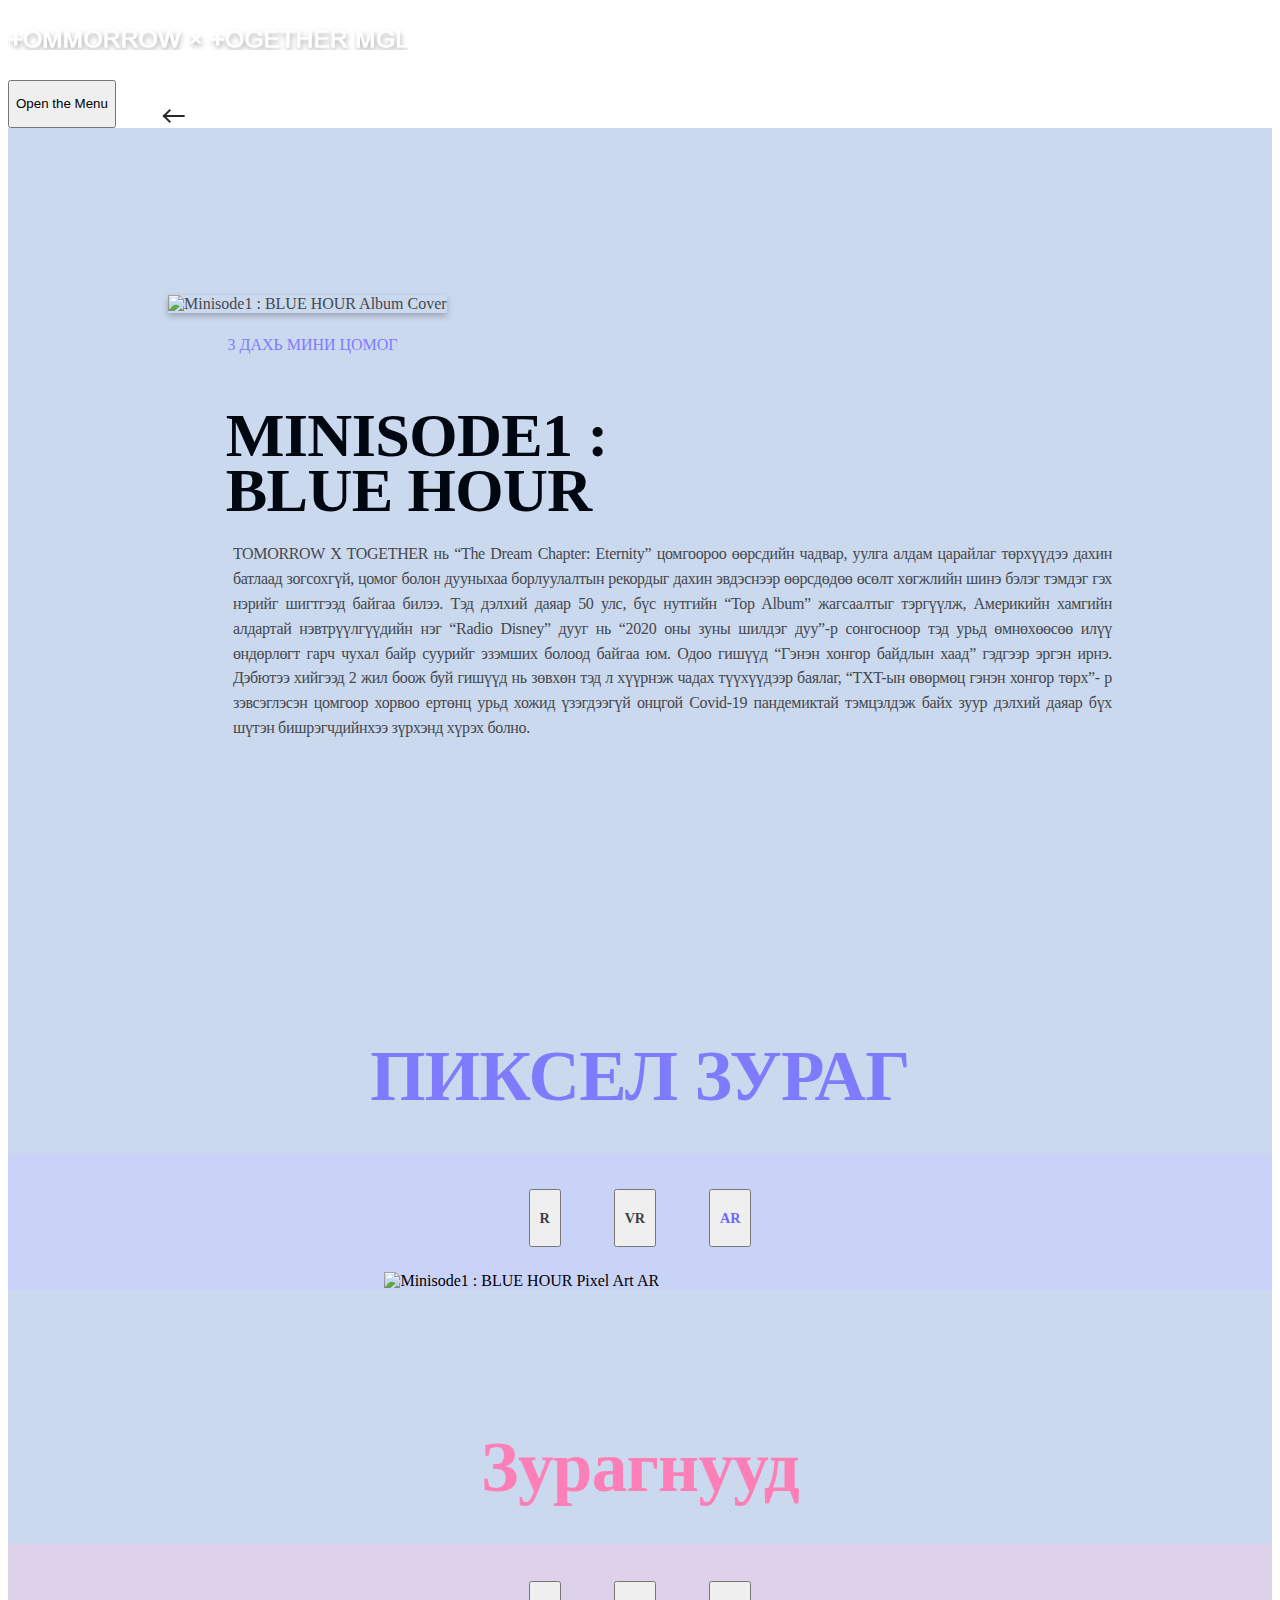
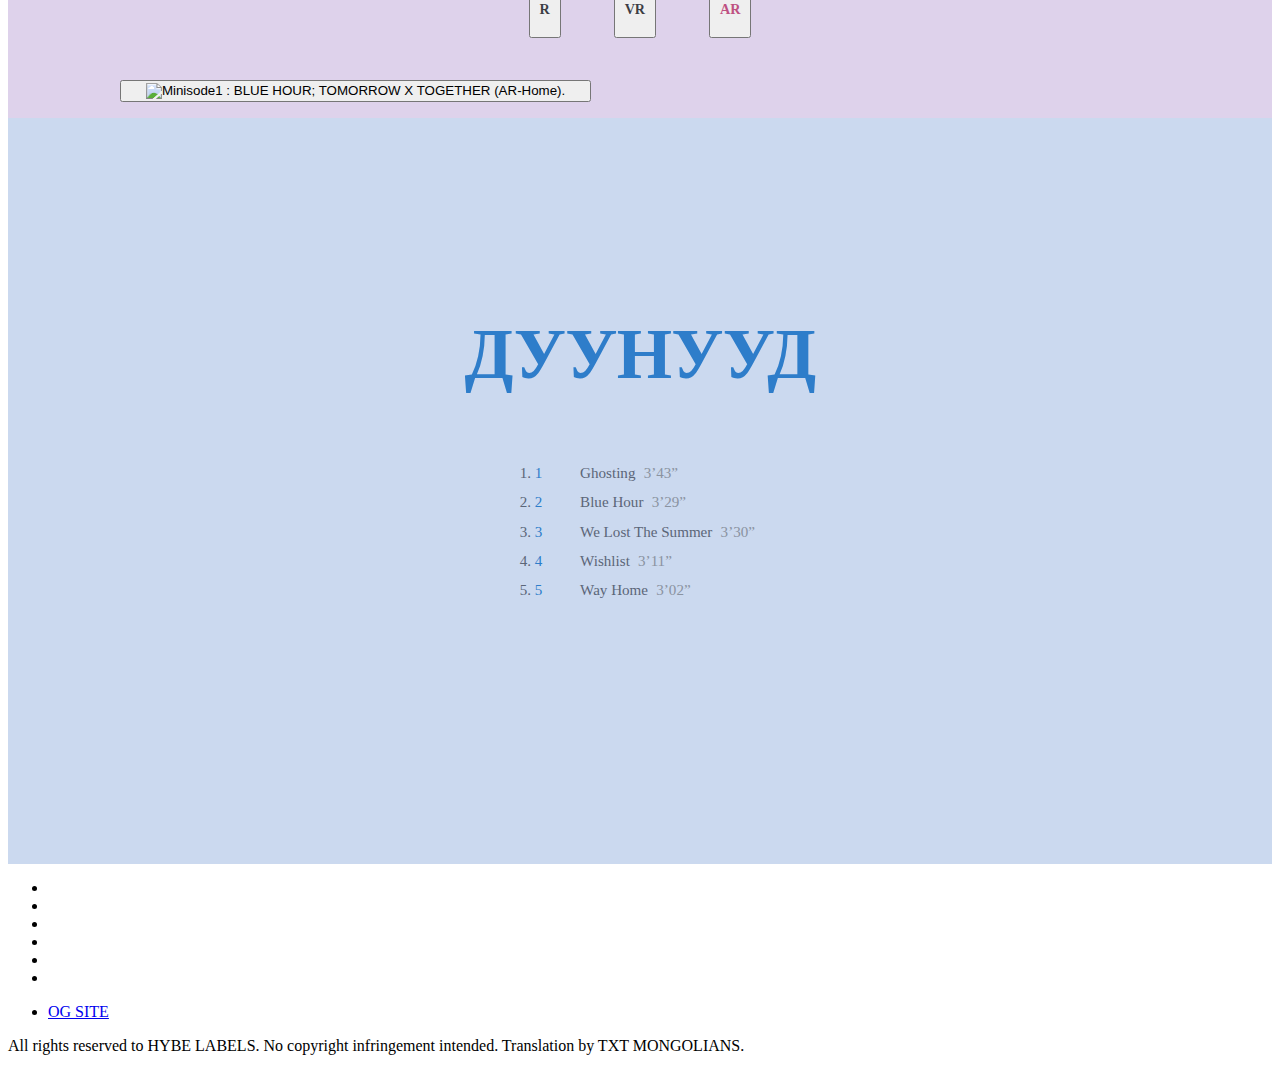
==== commit fbe2e46e: "Update minisode1_blue_hour.html" ====
--- a/minisode1_blue_hour.html
+++ b/minisode1_blue_hour.html
@@ -97,7 +97,7 @@
 				</ul>
 			</div>
 		</nav>
-	</header>1
+	</header>
 	
 	<script src="js/base.js"></script>
 
@@ -2594,4 +2594,4 @@
 
 	</div>
 </body>
-</html>+</html>
